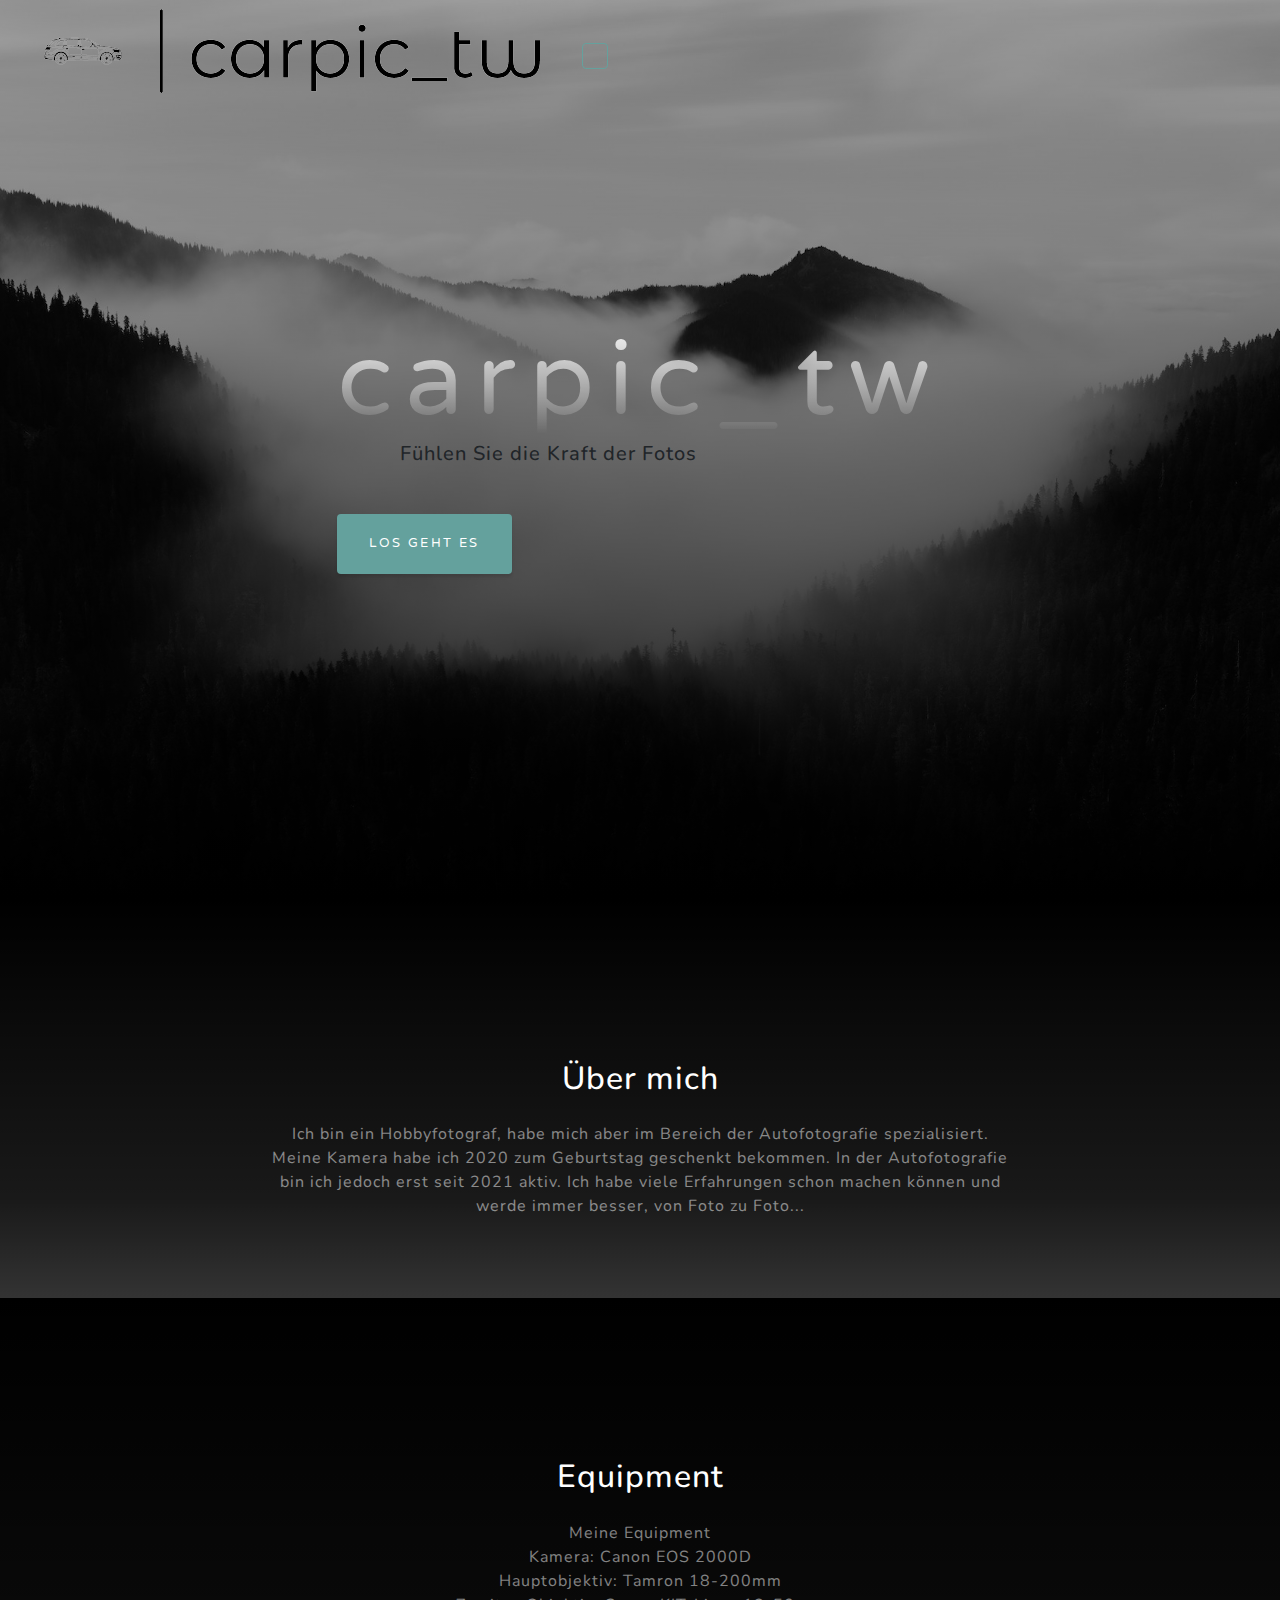
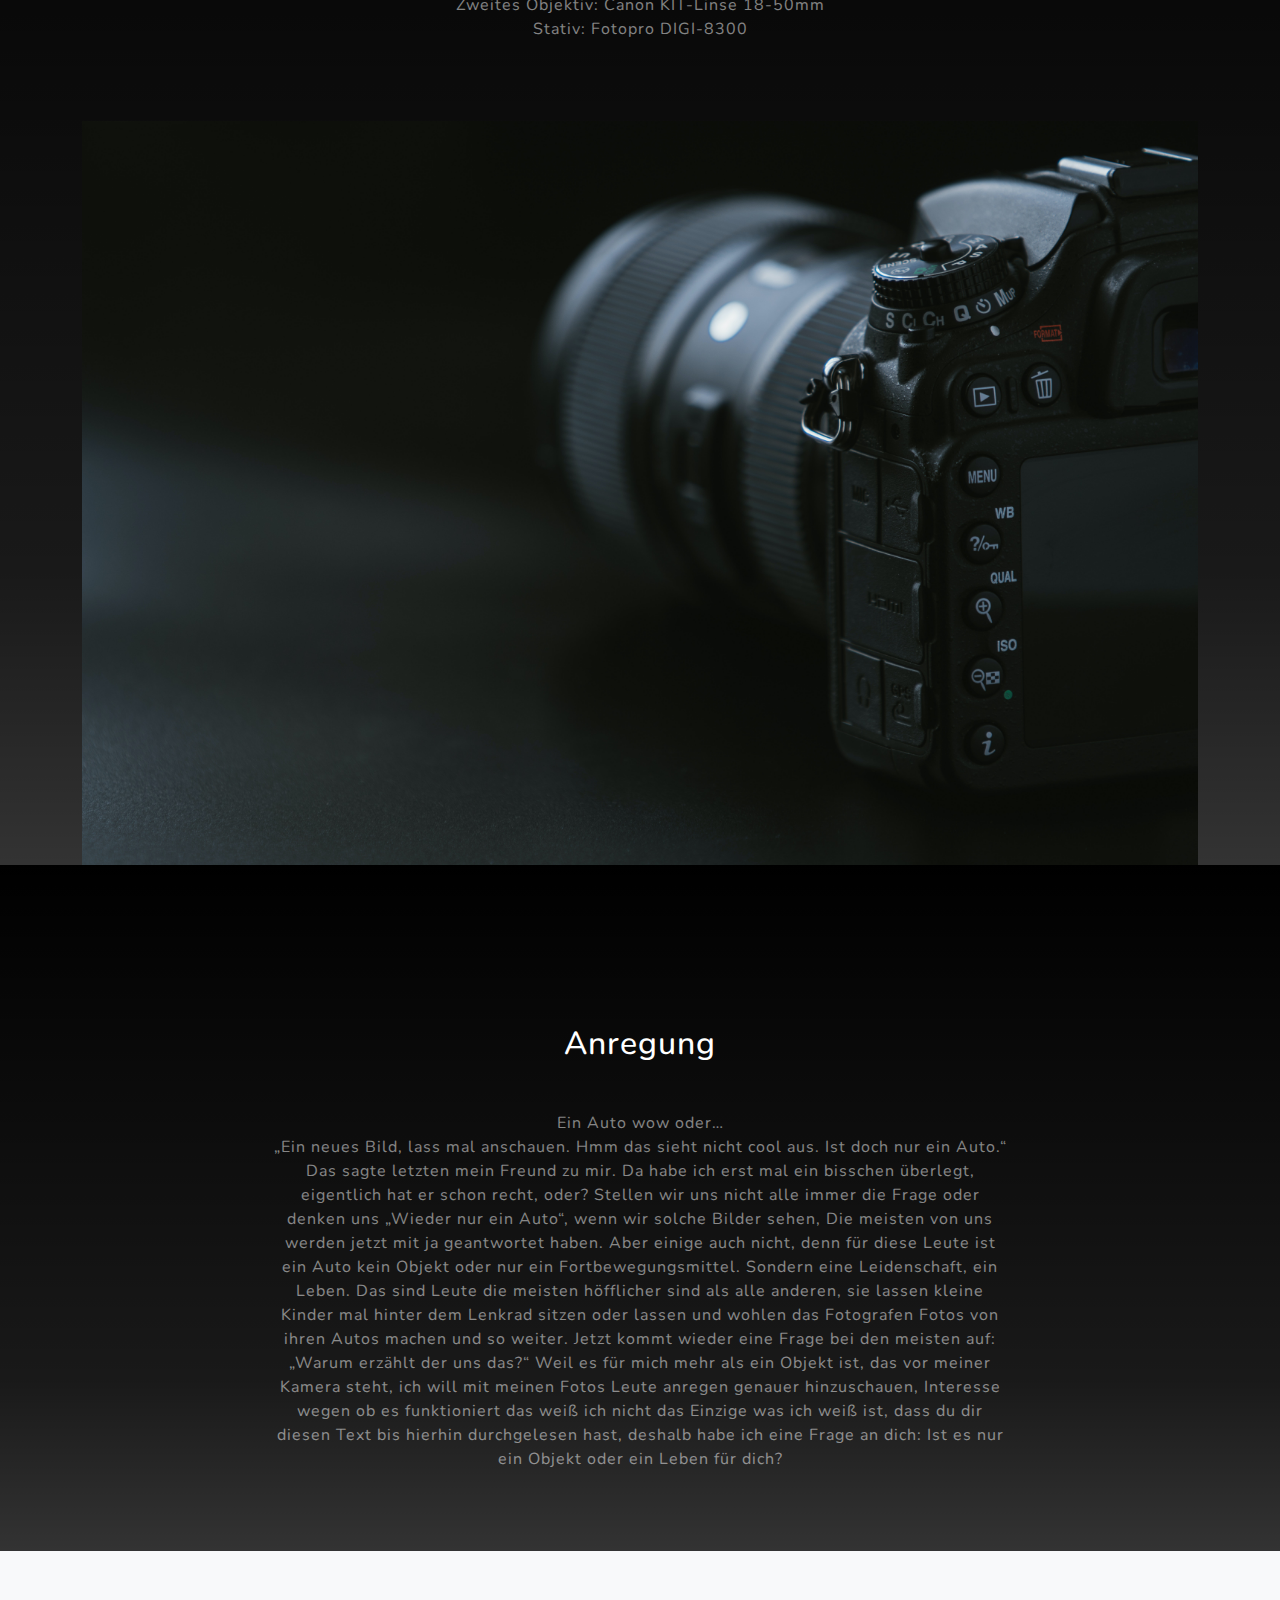
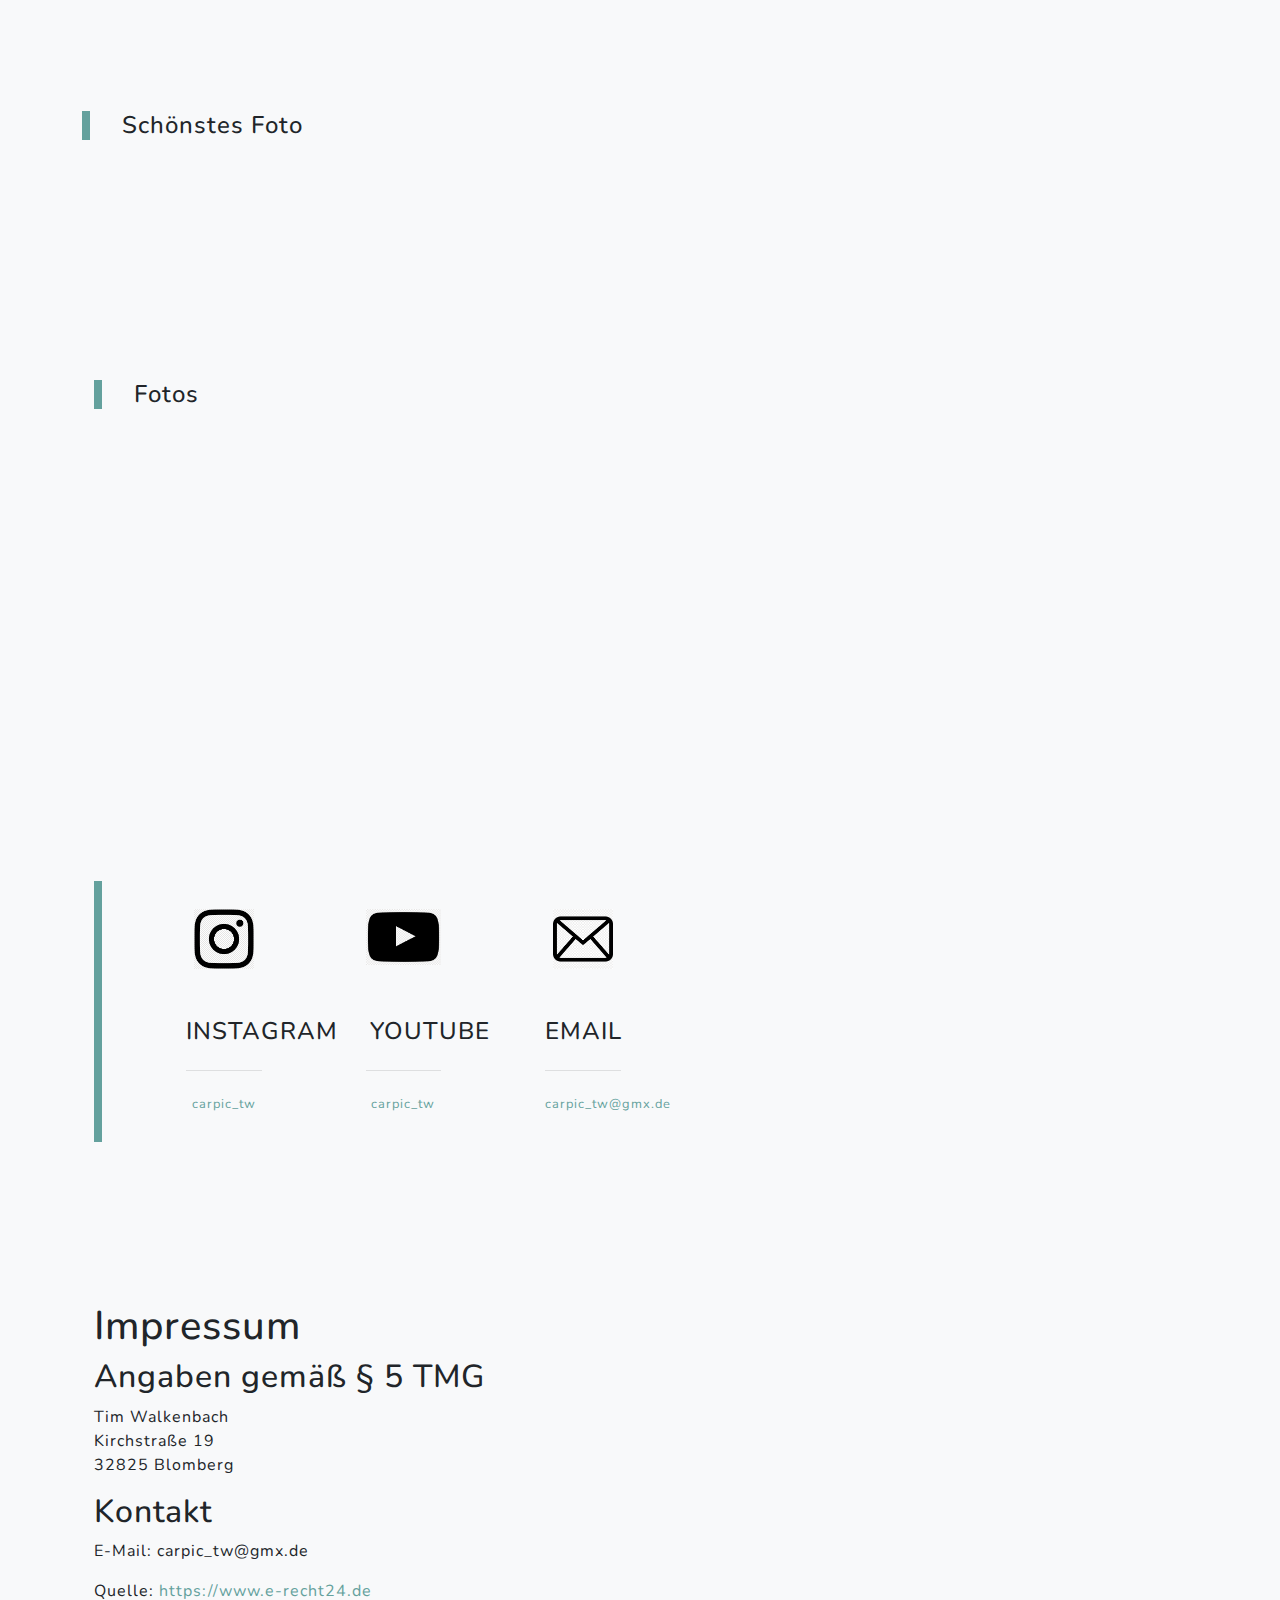
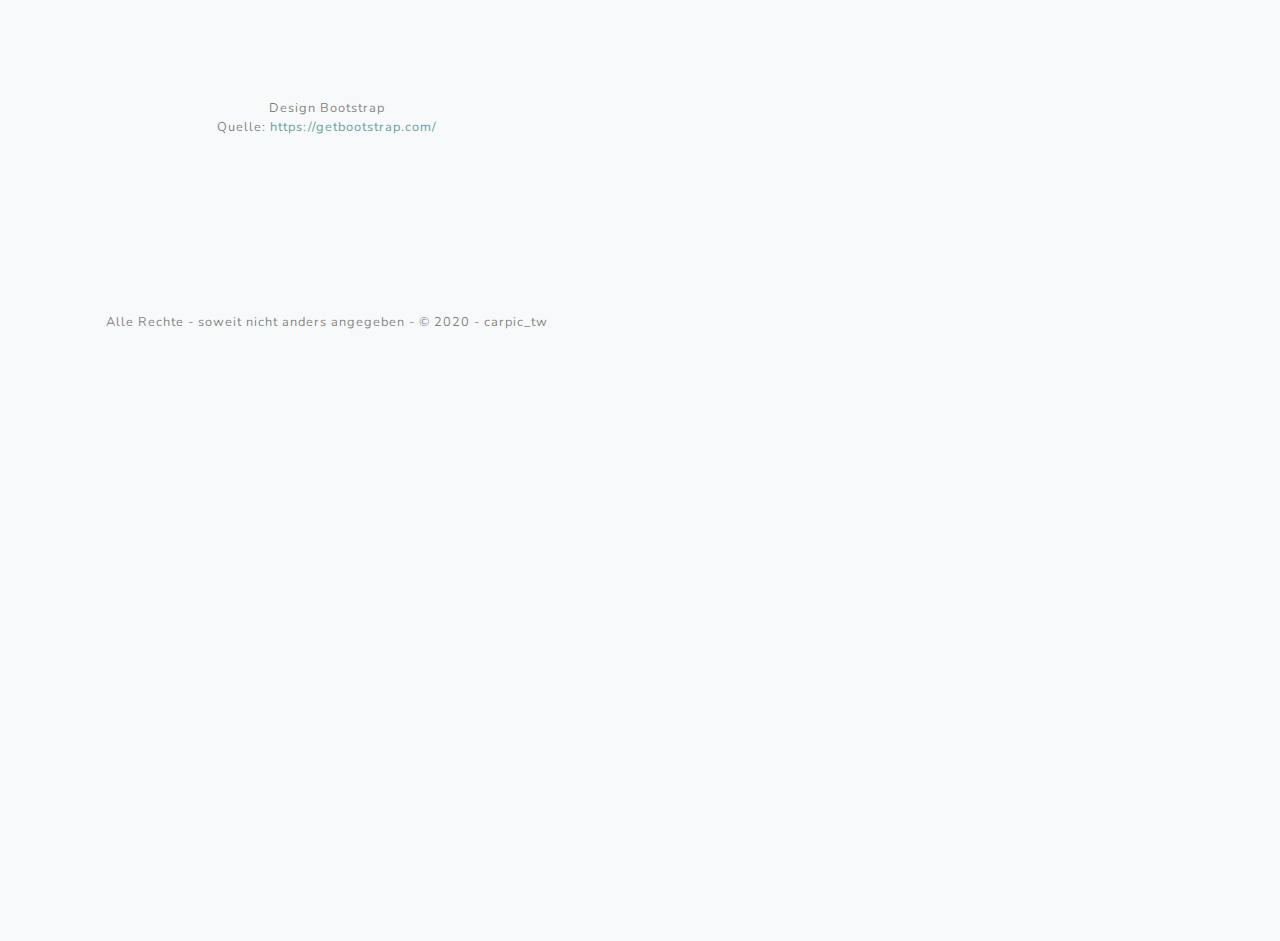
==== index.html @ 79a1ca15 "Update" ====
<!DOCTYPE html>
<html lang="de">
    <head>
        <meta charset="utf-8" />
        <meta name="viewport" content="width=device-width, initial-scale=1">
        <meta name="description" content="" />
        <meta name="author" content="" />
        <meta name="mobile-web-app-capable" content="yes">
        <link rel="icon" sizes="192x192" href="/icon.png">
        <meta name="viewport" content="width=device-width, initial-scale=1.0">
        <title>carpic_tw</title>
       <meta name="google-site-verification" content="m0cuK0_I0bSVTz_LTF9MgBw2Im7ecbKIPnybiDhnDMs" />
        <!--<link rel="icon" type="image/x-icon" href="assets/img/favicon.ico" />-->
        <link rel="apple-touch-icon" sizes="57x57" href="/assets/img/favion/apple-icon-57x57.png">
        <link rel="apple-touch-icon" sizes="60x60" href="/assets/img/favion/apple-icon-60x60.png">
        <link rel="apple-touch-icon" sizes="72x72" href="/assets/img/favion/apple-icon-72x72.png">
        <link rel="apple-touch-icon" sizes="76x76" href="/assets/img/favion/apple-icon-76x76.png">
        <link rel="apple-touch-icon" sizes="114x114" href="/assets/img/favion/apple-icon-114x114.png">
        <link rel="apple-touch-icon" sizes="120x120" href="/assets/img/favion/apple-icon-120x120.png">
        <link rel="apple-touch-icon" sizes="144x144" href="/assets/img/favion/apple-icon-144x144.png">
        <link rel="apple-touch-icon" sizes="152x152" href="/assets/img/favion/apple-icon-152x152.png">
        <link rel="apple-touch-icon" sizes="180x180" href="/assets/img/favion/apple-icon-180x180.png">
        <link rel="icon" type="image/png" sizes="192x192"  href="/assets/img/favion/android-icon-192x192.png">
        <link rel="icon" type="image/png" sizes="32x32" href="/assets/img/favion/favicon-32x32.png">
        <link rel="icon" type="image/png" sizes="96x96" href="/assets/img/favion/favicon-96x96.png">
        <link rel="icon" type="image/png" sizes="16x16" href="/assets/img/favion/favicon-16x16.png">
        <link rel="manifest" href="manifest.json">
        <meta name="msapplication-TileColor" content="#ffffff">
        <meta name="msapplication-TileImage" content="/assets/img/favion/ms-icon-144x144.png">
        <meta name="theme-color" content="#ffffff">
        <!-- Font Awesome icons (free version)-->
        <script src="https://use.fontawesome.com/releases/v5.15.1/js/all.js" crossorigin="anonymous"></script>
        <!-- Google fonts-->
        <link href="https://fonts.googleapis.com/css?family=Varela+Round" rel="stylesheet" />
        <link href="https://fonts.googleapis.com/css?family=Nunito:200,200i,300,300i,400,400i,600,600i,700,700i,800,800i,900,900i" rel="stylesheet" />
        <!-- Core theme CSS (includes Bootstrap)-->
        <link href="css/styles.css" rel="stylesheet" />
        <link rel="stylesheet" type="text/css" href="style.css" media="screen" />
        <link rel="stylesheet" media="all and (orientation:portrait)" href="portrait.css"/>
        <link rel="stylesheet" media="all and (orientation:landscape)" href="landscape.css"/>
    </head>
    <body id="page-top">
        <!-- Navigation-->
        <nav class=" navbar-top tg-menu fixed-top" id="mainNav">
            <ul id="menu-closed">
                <a class="navbar-brand js-scroll-trigger" href="#page-top"><img class="img-fluid" src="assets/img/logo_small.png" alt="" /></a>
                 <a class="navbar-brand js-scroll-trigger" href="#page-top"><p class="text-white-25 mx-left mt-0 mb-0"></p></a>             
                <button class="navbar-toggler navbar-toggler-right" type="button" data-toggle="collapse" data-target="#navbarResponsive" aria-controls="navbarResponsive" aria-expanded="false" aria-label="Toggle navigation">
                    <i class="fas fa-bars"></i>
                </button>
                <div class="collapse navbar-collapse" id="navbarResponsive">
                    <ul class="navbar-nav tg-menu">
                        <li class="nav-item"><a class="nav-link js-scroll-trigger" href="#about">Über mich</a></li>
                        <li class="nav-item"><a class="nav-link js-scroll-trigger" href="#Equipment">Equipment</a></li>
                        <li class="nav-item"><a class="nav-link js-scroll-trigger" href="#Anregung">Anregung</a></li>
                        <li class="nav-item"><a class="nav-link js-scroll-trigger" href="#projects">schöntes Foto</a></li>
                        <!--<li class="nav-item"><a class="nav-link js-scroll-trigger" href="#Videos">Videos</a></li>-->
                        <li class="hassubmenu" class="nav-item"><a class="nav-link js-scroll-trigger" href="#Car_Photos" >Fotos</a></li>
                        <ul>
                        <!--<li class="nav-item"><a class="nav-link js-scroll-trigger" href="#Car_Photos">Auto Fotos</a></li>
                        <!--<li class="nav-item"><a class="nav-link js-scroll-trigger" href="#Motorcycle_Photos">Motorrad Fotos</a></li>
                       <!-- <li class="nav-item"><a class="nav-link js-scroll-trigger" href="#Landscape_Photos">Landschafts Fotos</a></li>
                        <li class="nav-item"><a class="nav-link js-scroll-trigger" href="#Product_Shoots">Produkt Fotos</a></li>
                        <li class="nav-item"><a class="nav-link js-scroll-trigger" href="#Other_Photos">Andere Fotos</a></li>-->
                        </ul>
                        
                        <li class="nav-item"><a class="nav-link js-scroll-trigger" href="#Impressum">Impressum</a></li>
                        <li class="nav-item"><a class="nav-link js-scroll-trigger" href="#Contact">Kontakt</a></li>
                    </ul>
                </div>
            </div>
        </nav>
        <!-- Masthead-->
        <header class="masthead">
            <div class="container d-flex h-100 align-items-center">
                <div class="mx-auto text-left">
                    <h1 class="mx-left my-1 text-undercase text-white-25">carpic_tw</h1>
                    <h2 class="text-white-25 mx-auto mt-2 mb-5">Fühlen Sie die Kraft der Fotos</h2>
                    <a class="btn btn-primary js-scroll-trigger" href="#about">Los geht es</a>
                </div>
            </div>
        </header>
        <!-- About-->
        <section class="about-section text-center" id="about">
            <div class="container">
                <div class="row">
                    <div class="col-lg-8 mx-auto">
                        <h2 class="text-white mb-4">Über mich</h2>
                        <p class="text-white-50">
                           Ich bin ein Hobbyfotograf, habe mich aber im Bereich der Autofotografie spezialisiert. Meine Kamera habe ich 2020 zum Geburtstag geschenkt bekommen. In der Autofotografie bin ich jedoch erst seit 2021 aktiv. Ich habe viele Erfahrungen schon machen können und werde immer besser, von Foto zu Foto...  <br/>
                        </p>
                    </div>
                </div>
                <!--<img class="img-fluid" src="assets/img/pexels-vitaly-vlasov-1655817.png" alt="" />-->
            </div>
        </section>
        <!-- Equipmentt-->
        <section class="about-section text-center" id="Equipment">
            <div class="container">
                <div class="row">
                    <div class="col-lg-8 mx-auto">
                        <h2 class="text-white mb-4">Equipment</h2>
                        <p class="text-white-50">
                            Meine Equipment<br/>
                            Kamera: Canon EOS 2000D<br/>
                            Hauptobjektiv: Tamron 18-200mm<br/>
                            Zweites Objektiv: Canon KIT-Linse 18-50mm<br/>
                            Stativ: Fotopro DIGI-8300

                            
                        </p>
                    </div>
                </div>
                <img class="img-fluid" src="assets/img/pexels-vitaly-vlasov-1655817.png" alt="" />
            </div>
        </section>
        <!-- Anregung-->
        <section class="about-section text-center" id="Anregung">
            <div class="container">
                <div class="row">
                    <div class="col-lg-8 mx-auto">
                        <h2 class="text-white mb-4">Anregung</h2>
                        <img class="img-fluid" src="assets/img/cars/IMG_0245-1.jpg" alt="" />
                        <p class="text-white-50">
                        Ein Auto wow oder…<br/>
                            
                        „Ein neues Bild, lass mal anschauen. Hmm das sieht nicht cool aus. Ist doch nur ein Auto.“ Das sagte letzten mein Freund zu mir. Da habe ich erst mal ein bisschen überlegt, eigentlich hat er schon recht, oder? 
                            
                        Stellen wir uns nicht alle immer die Frage oder denken uns „Wieder nur ein Auto“, wenn wir solche Bilder sehen, Die meisten von uns werden jetzt mit ja geantwortet haben. Aber einige auch nicht, denn für diese Leute ist ein Auto kein Objekt oder nur ein Fortbewegungsmittel. Sondern eine Leidenschaft, ein Leben. Das sind Leute die meisten höfflicher sind als alle anderen, sie lassen kleine Kinder mal hinter dem Lenkrad sitzen oder lassen und wohlen das Fotografen Fotos von ihren Autos machen und so weiter. 
                            
                        Jetzt kommt wieder eine Frage bei den meisten auf: „Warum erzählt der uns das?“ Weil es für mich mehr als ein Objekt ist, das vor meiner Kamera steht, ich will mit meinen Fotos Leute anregen genauer hinzuschauen, Interesse wegen ob es funktioniert das weiß ich nicht das Einzige was ich weiß ist, dass du dir diesen Text bis hierhin durchgelesen hast, deshalb habe ich eine Frage an dich: Ist es nur ein Objekt oder ein Leben für dich?<br/>
                        </p>
                    </div>
                </div>
                <!--<img class="img-fluid" src="assets/img/pexels-vitaly-vlasov-1655817.png" alt="" />-->
            </div>
        </section>
        <!-- Projects-->
        <section class="projects-section bg-light" id="projects">
            <div class="container">
                <!-- Featured Project Row-->
                <div class="featured-text text-center text-lg-left">
                            <h4>  Schönstes Foto </h4>
                        </div>
                    <div class="row align-items-center no-gutters mb-4 mb-lg-5">
                        <div class="col-xl-8 col-lg-7"><img class="img-fluid mb-3 mb-lg-0" src="assets/img/cars/IMG_0019.jpg" alt="" /></div>
                        <div class="col-xl-4 col-lg-5">
                    </div>
                </div>
                <!-- Project One Row-->
                <!--<div class="row align-items-center no-gutters mb-4 mb-lg-5">
                    <div class="featured-text text-center text-lg-left">
                            <h4>Motorrad Fotos</h4>
                        </div>
                        <div class="col-xl-8 col-lg-7"><img class="img-fluid mb-3 mb-lg-0" src="assets/img/Motorcycle/IMG_0683.jpg" alt="" /></div>
                            <div class="col-xl-4 col-lg-5">
                    </div>
                </div>
                <!-- Project Two Row-->
                  <!--<div class="row justify-content-center no-gutters mb-4 mb-lg-5">
                    <div class="col-lg-6"><img class="img-fluid" src="assets/img/landscape/20200805185739_IMG_0272.JPG" alt="" /></div>
                    <div class="col-lg-6">
                        <div class="bg-light text-center h-100 project">
                            <div class="d-flex h-100">
                                <div class="project-text w-100 my-auto text-center text-lg-left">
                                    <h4 class="text-black">Landschafts Fotos</h4>
                                    <hr class="d-none d-lg-block mb-0 ml-0" />
                                </div>
                            </div>
                        </div>
                    </div>
                </div>
                <!-- Project Three Row-->
                <!--<div class="row align-items-center no-gutters mb-4 mb-lg-5">
                    <div class="col-xl-8 col-lg-7"><img class="img-fluid mb-3 mb-lg-5" src="assets/img/product/1.jpeg" alt="" /></div>
                    <div class="col-xl-4 col-lg-5">
                        <div class="featured-text text-center text-lg-left">
                            <h4>Produkt Fotos</h4>
                        </div>
                    </div>
                </div>
                <!-- Project Four Row-->
                <!--<div class="row justify-content-center no-gutters mb-4 mb-lg-5">
                    <div class="col-lg-6"><img class="img-fluid" src="assets/img/other/20200926203658_IMG_0005.JPG" alt="" /></div>
                    <div class="col-lg-6">
                        <div class="bg-light text-center h-100 project">
                            <div class="d-flex h-100">
                                <div class="project-text w-100 my-auto text-center text-lg-left">
                                    <h4 class="text-black">Andere Fotos</h4>
                                </div>
                            </div>
                        </div>
                    </div>
                </div>
            </div>
        </section>
        
              
<!-- Videos -->
        <!--<section class="projects-section bg-light" id="Videos">
            <div class="container">
                <!-- Featured Project Row-->
                    <!--<div class="featured-text text-center text-lg-left">  
                        <h4>Videos</h4>
                    </div>
                <div class="row align-items-center no-gutters mb-4 mb-lg-5">
                    <p class="text-white-100">Zu dem Lade ich auch Videos auf:</p>    
                </div>
                
                <a href="https://www.youtube.com/channel/UCtJLza0c0HT9vZ3wXvIsyEQ"><img class="img-fluid mb-3 mb-lg-5" src="assets/img/Youtube_logo.png" alt="" width="78" height="55" /></a>
                <a href="https://www.instagram.com/photopower2020/reels/"><img class="img-fluid mb-3 mb-lg-5" src="assets/img/instagram_logo.png" alt="" width="60" height="45" /></a>   
                <!--<a href="https://www.tiktok.com/@photopower2020?lang=de-DE"><img class="img-fluid mb-3 mb-lg-5" src="assets/img/TikTok_logo.png" alt="" width="78" height="55" /></a>-->
            
                <!--<div class="row align-items-center no-gutters mb-4 mb-lg-5">
                    <video src="assets/img/cars/Videos/It's%20time%20to%20go%20beast%20mode%20%20Dodge%20Edits.mp4" width=320  height=240 controls poster="assets/img/cars/mq1.jpg">
                        Dies Video kann in Ihrem Browser nicht wiedergegeben werden.<br>
                        Eine Download-Version steht unter <a href="URL">Link-Addresse</a> zum Abruf bereit. 
                    </video>
                    <!--<video src="assets/img/cars/Videos/Mirror%20Masa%20I%20Think%20I'm%20Fallin'%20for%20Ya%20%20Muscle%20Car%20edits.mp4" width=320  height=240 controls poster="assets/img/cars/mq2.jpg">
                        Dies Video kann in Ihrem Browser nicht wiedergegeben werden.<br>
                        Eine Download-Version steht unter <a href="URL">Link-Addresse</a> zum Abruf bereit. 
                    </video>-->
                    <!--<video src="assets/img/cars/Videos/BOXINBOX%20Lionsize%20Black%20and%20White%20feat%20MJ%20Ultra%20Car%20edits.mp4" width=320  height=240 controls poster="assets/img/cars/IMG_0027.jpg">
                        Dies Video kann in Ihrem Browser nicht wiedergegeben werden.<br>
                        Eine Download-Version steht unter <a href="URL">Link-Addresse</a> zum Abruf bereit. 
                    </video>
                    <video src="assets/img/cars/Videos/Dodge%20edits.mp4" width=320  height=240 controls poster="assets/img/cars/IMG_20210307_143809_172.jpg">
                        Dies Video kann in Ihrem Browser nicht wiedergegeben werden.<br>
                        Eine Download-Version steht unter <a href="URL">Link-Addresse</a> zum Abruf bereit. 
                    </video>
                    <video src="assets/img/cars/Videos/lv_0_20210307204603.mp4" width=320  height=240 controls poster="assets/img/cars/IMG_20210307_143757_673.jpg">
                        Dies Video kann in Ihrem Browser nicht wiedergegeben werden.<br>
                        Eine Download-Version steht unter <a href="URL">Link-Addresse</a> zum Abruf bereit. 
                    </video>
                    <video src="assets/img/cars/Videos/20210315_152127000_iOS%201.mov" width=320  height=240 controls poster="assets/img/cars/IMG_0009.jpg">
                        Dies Video kann in Ihrem Browser nicht wiedergegeben werden.<br>
                        Eine Download-Version steht unter <a href="URL">Link-Addresse</a> zum Abruf bereit. 
                    </video>
                     <video src="assets/img/cars/Videos/20210408_104558000_iOS.mov" width=320  height=240 controls poster="assets/img/cars/IMG_0050.jpg">
                        Dies Video kann in Ihrem Browser nicht wiedergegeben werden.<br>
                        Eine Download-Version steht unter <a href="URL">Link-Addresse</a> zum Abruf bereit. 
                    </video>
                     <video src="assets/img/cars/Videos/20210410_192845000_iOS.mov" width=320  height=240 controls poster="assets/img/cars/220px-Netflix-new-icon.png">
                        Dies Video kann in Ihrem Browser nicht wiedergegeben werden.<br>
                        Eine Download-Version steht unter <a href="URL">Link-Addresse</a> zum Abruf bereit. 
                    </video>
                    </div>
                                        
                  
                </div>
<!--  Fahrzeug Fotos -->
        <section class="projects-section bg-light" id="Car_Photos">
            <div class="container">
                <!-- Featured Project Row-->
                    <div class="featured-text text-center text-lg-left">  
                        <h4>  Fotos </h4>
                    </div>
                <div class="row align-items-center no-gutters mb-4 mb-lg-5">
                    <div class="col-xl-8 col-lg-7"><img class="img-fluid mb-3 mb-lg-5" src="assets/img/cars/IMG_0298.jpg" alt="" /></div>
                    <div class="col-xl-8 col-lg-7"><img class="img-fluid mb-3 mb-lg-5" src="assets/img/cars/IMG_0299.jpg" alt="" /></div>
                    <div class="col-xl-8 col-lg-7"><img class="img-fluid mb-3 mb-lg-5" src="assets/img/cars/IMG_0301.jpg" alt="" /></div>
                    <div class="col-xl-8 col-lg-7"><img class="img-fluid mb-3 mb-lg-5" src="assets/img/cars/IMG_0172.jpg" alt="" /></div>
                    <div class="col-xl-8 col-lg-7"><img class="img-fluid mb-3 mb-lg-5" src="assets/img/cars/IMG_0075.jpg" alt="" /></div>
                    <div class="col-xl-8 col-lg-7"><img class="img-fluid mb-3 mb-lg-5" src="assets/img/cars/IMG_0084.jpg" alt="" /></div>
                    <div class="col-xl-8 col-lg-7"><img class="img-fluid mb-3 mb-lg-5" src="assets/img/cars/IMG_0034.jpg" alt="" /></div>
                    <div class="col-xl-8 col-lg-7"><img class="img-fluid mb-3 mb-lg-5" src="assets/img/cars/IMG_0267.jpg" alt="" /></div>
                    <!--<div class="col-xl-8 col-lg-7"><img class="img-fluid mb-3 mb-lg-5" src="assets/img/cars/IMG_0043.jpg" alt="" /></div>
                    <div class="col-xl-8 col-lg-7"><img class="img-fluid mb-3 mb-lg-5" src="assets/img/cars/photo_2021-04-02_11-09-43.jpg" alt="" /></div>
                    <div class="col-xl-8 col-lg-7"><img class="img-fluid mb-3 mb-lg-5" src="assets/img/cars/IMG_0069.jpg" alt="" /></div>
                    <div class="col-xl-8 col-lg-7"><img class="img-fluid mb-3 mb-lg-5" src="assets/img/cars/photo_2021-04-02_11-09-44.jpg" alt="" /></div>
                    <div class="col-xl-8 col-lg-7"><img class="img-fluid mb-3 mb-lg-5" src="assets/img/cars/IMG_0059.jpg" alt="" /></div>
                    <div class="col-xl-8 col-lg-7"><img class="img-fluid mb-3 mb-lg-5" src="assets/img/cars/photo_2021-04-02_11-09-48.jpg" alt="" /></div>
                    <div class="col-xl-8 col-lg-7"><img class="img-fluid mb-3 mb-lg-5" src="assets/img/cars/IMG_0073.jpg" alt="" /></div>
                    <div class="col-xl-8 col-lg-7"><img class="img-fluid mb-3 mb-lg-5" src="assets/img/cars/photo_2021-04-02_11-09-50.jpg" alt="" /></div>
                    <div class="col-xl-8 col-lg-7"><img class="img-fluid mb-3 mb-lg-5" src="assets/img/cars/IMG_0076.jpg" alt="" /></div>
                    <div class="col-xl-8 col-lg-7"><img class="img-fluid mb-3 mb-lg-5" src="assets/img/cars/photo_2021-04-02_11-10-05.jpg" alt="" /></div>
                    <div class="col-xl-8 col-lg-7"><img class="img-fluid mb-3 mb-lg-5" src="assets/img/cars/IMG_0042.jpg" alt="" /></div>
                  
                    </div>
                </div>
        
<!-- Motorrad Fotos-->
        <!--<section class="projects-section bg-light" id="Motorcycle_Photos">
            <div class="container">
                <!-- Featured Project Row -->
                    <!--<div class="featured-text text-center text-lg-left">  
                        <h4>Motorrad Fotos</h4>
                    </div>
                <div class="row align-items-center no-gutters mb-4 mb-lg-5">
                    <div class="col-xl-8 col-lg-7"><img class="img-fluid mb-3 mb-lg-5" src="assets/img/Motorcycle/IMG_0683.jpg" alt="" /></div>
                    <div class="col-xl-8 col-lg-7"><img class="img-fluid mb-3 mb-lg-5" src="assets/img/Motorcycle/IMG_0662.jpg" alt="" /></div>
                    <div class="col-xl-8 col-lg-7"><img class="img-fluid mb-3 mb-lg-5" src="assets/img/Motorcycle/IMG_0664.jpg" alt="" /></div>
                    <div class="col-xl-8 col-lg-7"><img class="img-fluid mb-3 mb-lg-5" src="assets/img/Motorcycle/IMG_0667.jpg" alt="" /></div>
                    <div class="col-xl-8 col-lg-7"><img class="img-fluid mb-3 mb-lg-5" src="assets/img/Motorcycle/IMG_0669.jpg" alt="" /></div>
                    <div class="col-xl-8 col-lg-7"><img class="img-fluid mb-3 mb-lg-5" src="assets/img/Motorcycle/IMG_0675.jpg" alt="" /></div>
                    <div class="col-xl-8 col-lg-7"><img class="img-fluid mb-3 mb-lg-5" src="assets/img/Motorcycle/IMG_0678.jpg" alt="" /></div>
                    
                        
                    </div>
                </div>-->
            
            
 <!-- Landschafts Fotos-->
        <!--<section class="projects-section bg-light" id="Landscape_Photos">
            <div class="container">
                <!-- Featured Project Row-->
                    <!--<div class="featured-text text-center text-lg-left">  
                        <h4>Landschafts Fotos</h4>
                    </div>
                <div class="row align-items-center no-gutters mb-4 mb-lg-5">
                    <div class="col-xl-8 col-lg-7"><img class="img-fluid mb-3 mb-lg-5" src="assets/img/landscape/20200805185739_IMG_0272.JPG" alt="" /></div>
                    <div class="col-xl-8 col-lg-7"><img class="img-fluid mb-3 mb-lg-5" src="assets/img/landscape/20201010142608_IMG_0312.JPG" alt="" /></div>
                    <div class="col-xl-8 col-lg-7"><img class="img-fluid mb-3 mb-lg-5" src="assets/img/landscape/20201010142822_IMG_0323_1.JPG" alt="" /></div>
                    <div class="col-xl-8 col-lg-7"><img class="img-fluid mb-3 mb-lg-5" src="assets/img/landscape/20201010143408_IMG_0327_2.JPG" alt="" /></div>
                    <div class="col-xl-8 col-lg-7"><img class="img-fluid mb-3 mb-lg-5" src="assets/img/landscape/20201011103422_IMG_0360_1.JPG" alt="" /></div>
                    <div class="col-xl-8 col-lg-7"><img class="img-fluid mb-3 mb-lg-5" src="assets/img/landscape/20201011105058_IMG_0390.JPG" alt="" /></div>
                    <div class="col-xl-8 col-lg-7"><img class="img-fluid mb-3 mb-lg-5" src="assets/img/landscape/20201011111134_IMG_0411.JPG" alt="" /></div>
                        
                    </div>
                </div>-->
            
            

            
            
<!-- Produkt Fotos -->
        <!--<section class="projects-section bg-light" id="Product_Shoots">
            <div class="container">
                <!-- Featured Project Row-->
                    <!--<div class="featured-text text-center text-lg-left">  
                        <h4>Produkt Fotos</h4>
                    </div>
                <div class="row align-items-center no-gutters mb-4 mb-lg-5">
                    <div class="col-xl-8 col-lg-7"><img class="img-fluid mb-3 mb-lg-5" src="assets/img/product/3.jpeg" alt="" /></div>
                    <div class="col-xl-8 col-lg-7"><img class="img-fluid mb-3mb-lg-5" src="assets/img/product/4.jpeg" alt="" /></div>
                    <div class="col-xl-8 col-lg-7"><img class="img-fluid mb-3 mb-lg-5" src="assets/img/product/5.jpeg" alt="" /></div>
                    <div class="col-xl-8 col-lg-7"><img class="img-fluid mb-3 mb-lg-5" src="assets/img/product/6.jpeg" alt="" /></div>
                    <div class="col-xl-8 col-lg-7"><img class="img-fluid mb-3 mb-lg-5" src="assets/img/product/8.jpeg" alt="" /></div>
                    <div class="col-xl-8 col-lg-7"><img class="img-fluid mb-3 mb-lg-5" src="assets/img/product/9.jpeg" alt="" /></div>
                    <div class="col-xl-8 col-lg-7"><img class="img-fluid mb-3 mb-lg-5" src="assets/img/product/WhatsApp%20Image%202021-01-14%20at%2016.27.00.jpeg" alt="" /></div>
                    <div class="col-xl-8 col-lg-7"><img class="img-fluid mb-3 mb-lg-5" src="assets/img/product/1.jpeg" alt="" /></div>
                    <div class="col-xl-8 col-lg-7"><img class="img-fluid mb-3 mb-lg-5" src="assets/img/product/2.jpeg" alt="" /></div>
                    <div class="col-xl-4 col-lg-5"> 
                    </div>
                </div>-->
               

            
            
            

            
            
<!--  Andere Fotos -->
        <!--<section class="projects-section bg-light" id="Other_Photos">
            <div class="container">
                <!-- Featured Project Row-->
                    <!--<div class="featured-text text-center text-lg-left">  
                        <h4> Andere Fotos</h4>
                    </div>
                <div class="row align-items-center no-gutters mb-4 mb-lg-5">
                    <div class="col-xl-8 col-lg-7"><img class="img-fluid mb-3 mb-lg-5" src="assets/img/other/20200926203658_IMG_0005.JPG" alt="" /></div> 
                    </div>
                </div>-->     
        
 

<!-- Signup-->
       <!--<section class="signup-section" id="signup">
            <div class="container">
                <div class="row">
                    <div class="col-md-10 col-lg-8 mx-auto text-center">
                        <i class="far fa-paper-plane fa-2x mb-2 text-white"></i>
                        <h2 class="text-white mb-5">Subscribe to receive updates!</h2>
                        <form class="form-inline d-flex">
                            <input class="form-control flex-fill mr-0 mr-sm-2 mb-3 mb-sm-0" id="inputEmail" type="email" placeholder="Enter email address..." />
                            <button class="btn btn-primary mx-auto" type="submit">Subscribe</button>
                        </form>
                    </div>
                </div>
            </div>
        </section>
        <!-- Contact-->
        <section class="contact-section bg-light" id="Contact">
            <div class="featured-text text-lg-left"> 
            <div class="container">
                <div class="row">
                    <div class="col-md-3 mb-2 mb-md-0">
                        <div class="card-body py-2 h-50">
                            <div class="card-body text-center">
                                <img class="img-fluid mb-3 mb-lg-5" src="assets/img/instagram_logo.png" alt="" width="60" height="45" />
                                <h4 class="text-uppercase m-0">Instagram</h4>
                                <hr class="my-4" />
                                <div class="small text-black-50"> <a href="https://www.instagram.com/carpic_tw/">carpic_tw</a></div>
                            </div>
                        </div>
                    </div>
                     <div class="col-md-3 mb-2 mb-md-0">
                        <div class="card-body py-2 h-25">
                            <div class="card-body text-center">
                                <img class="img-fluid mb-3 mb-lg-5" src="assets/img/Youtube_logo.png" alt="" width="78" height="55" />
                                <h4 class="text-uppercase m-1">YouTube</h4>
                                <hr class="my-4" />
                                <div class="small text-black-50"> <a href="https://www.youtube.com/">carpic_tw</a></div>
                            </div>
                        </div>
                    </div>
                    <!--<div class="col-md-3 mb-2 mb-md-0">
                        <div class="card-body py-2 h-25">
                            <div class="card-body text-center">
                                <img class="img-fluid mb-3 mb-lg-5" src="assets/img/TikTok_logo.png" alt="" width="60" height="45" />
                                <h4 class="text-uppercase m-0">TikTok</h4>
                                <hr class="my-4" />
                                <div class="small text-black-50"> <a href="https://www.tiktok.com/@photopower2020?lang=de-DE">photopower2020</a></div>
                            </div>
                        </div>
                    </div>
               <div class="col-md-3 mb-2 mb-md-0">
                        <div class="card-handy py-2 h-50">
                            <div class="card-body text-center">
                                <img class="img-fluid mb-3 mb-lg-5" src="assets/img/Pexels_logo.png" alt="" width="60" height="45" />
                                <h4 class="text-uppercase m-0">Pexels</h4>
                                <hr class="my-4" />
                                <div class="small text-black-50"><a href="https://www.pexels.com/de-de/@photopower2020-16615916">photopower2020</a></div>
                            </div>
                        </div>
                    </div>
                </div>-->
                <div class="col-md-3 mb-2 mb-md-0">
                        <div class="card-body py-2 h-50">
                            <div class="card-body text-center">
                                 <img class="img-fluid mb-3 mb-lg-5" src="assets/img/Email_logo.png" alt="" width="60" height="45" />
                                <h4 class="text-uppercase m-0">Email</h4>
                                <hr class="my-4">
                                <div class="small text-black-50"><a href="#!">carpic_tw@gmx.de</a></div>
                            </div>
                        </div>
                    </div>
                <!--<div class="social d-flex justify-content-center">
                    <a class="mx-2" href="#!"><i class="fab fa-instgram"></i></a>
                    <a class="mx-2" href="#!"><i class="fab fa-facebook-f"></i></a>
                    <a class="mx-2" href="#!"><i class="fab fa-github"></i></a>
                </div>-->
            </div>
        </section>
<!--Impressum--> 
    <section class="projects-section bg-light" id="Impressum">
            <h1>Impressum</h1>

            <h2>Angaben gem&auml;&szlig; &sect; 5 TMG</h2>
            <p>Tim Walkenbach<br />
                Kirchstra&szlig;e 19<br />
                32825 Blomberg</p>

            <h2>Kontakt</h2>
            <p>E-Mail: carpic_tw@gmx.de</p>

            <p>Quelle: <a href="https://www.e-recht24.de">https://www.e-recht24.de</a></p>
        
<!--Design--> 
        
         <footer class="footer bg-light small text-center text-black-50"><div class="container">Design Bootstrap<p>Quelle: <a href="https://getbootstrap.com/">https://getbootstrap.com/</a></p></div></footer>           
        <!-- Footer-->
        <footer class="footer bg-light small text-center text-black-50"><div class="container">Alle Rechte - soweit nicht anders angegeben - © 2020 - carpic_tw</div></footer>
        <!-- Bootstrap core JS-->
        <script src="https://cdnjs.cloudflare.com/ajax/libs/jquery/3.5.1/jquery.min.js"></script>
        <script src="https://cdn.jsdelivr.net/npm/bootstrap@4.5.3/dist/js/bootstrap.bundle.min.js"></script>
        <!-- Third party plugin JS-->
        <script src="https://cdnjs.cloudflare.com/ajax/libs/jquery-easing/1.4.1/jquery.easing.min.js"></script>
        <!-- Core theme JS-->
        <script src="js/scripts.js"></script>
    </body>
</html>
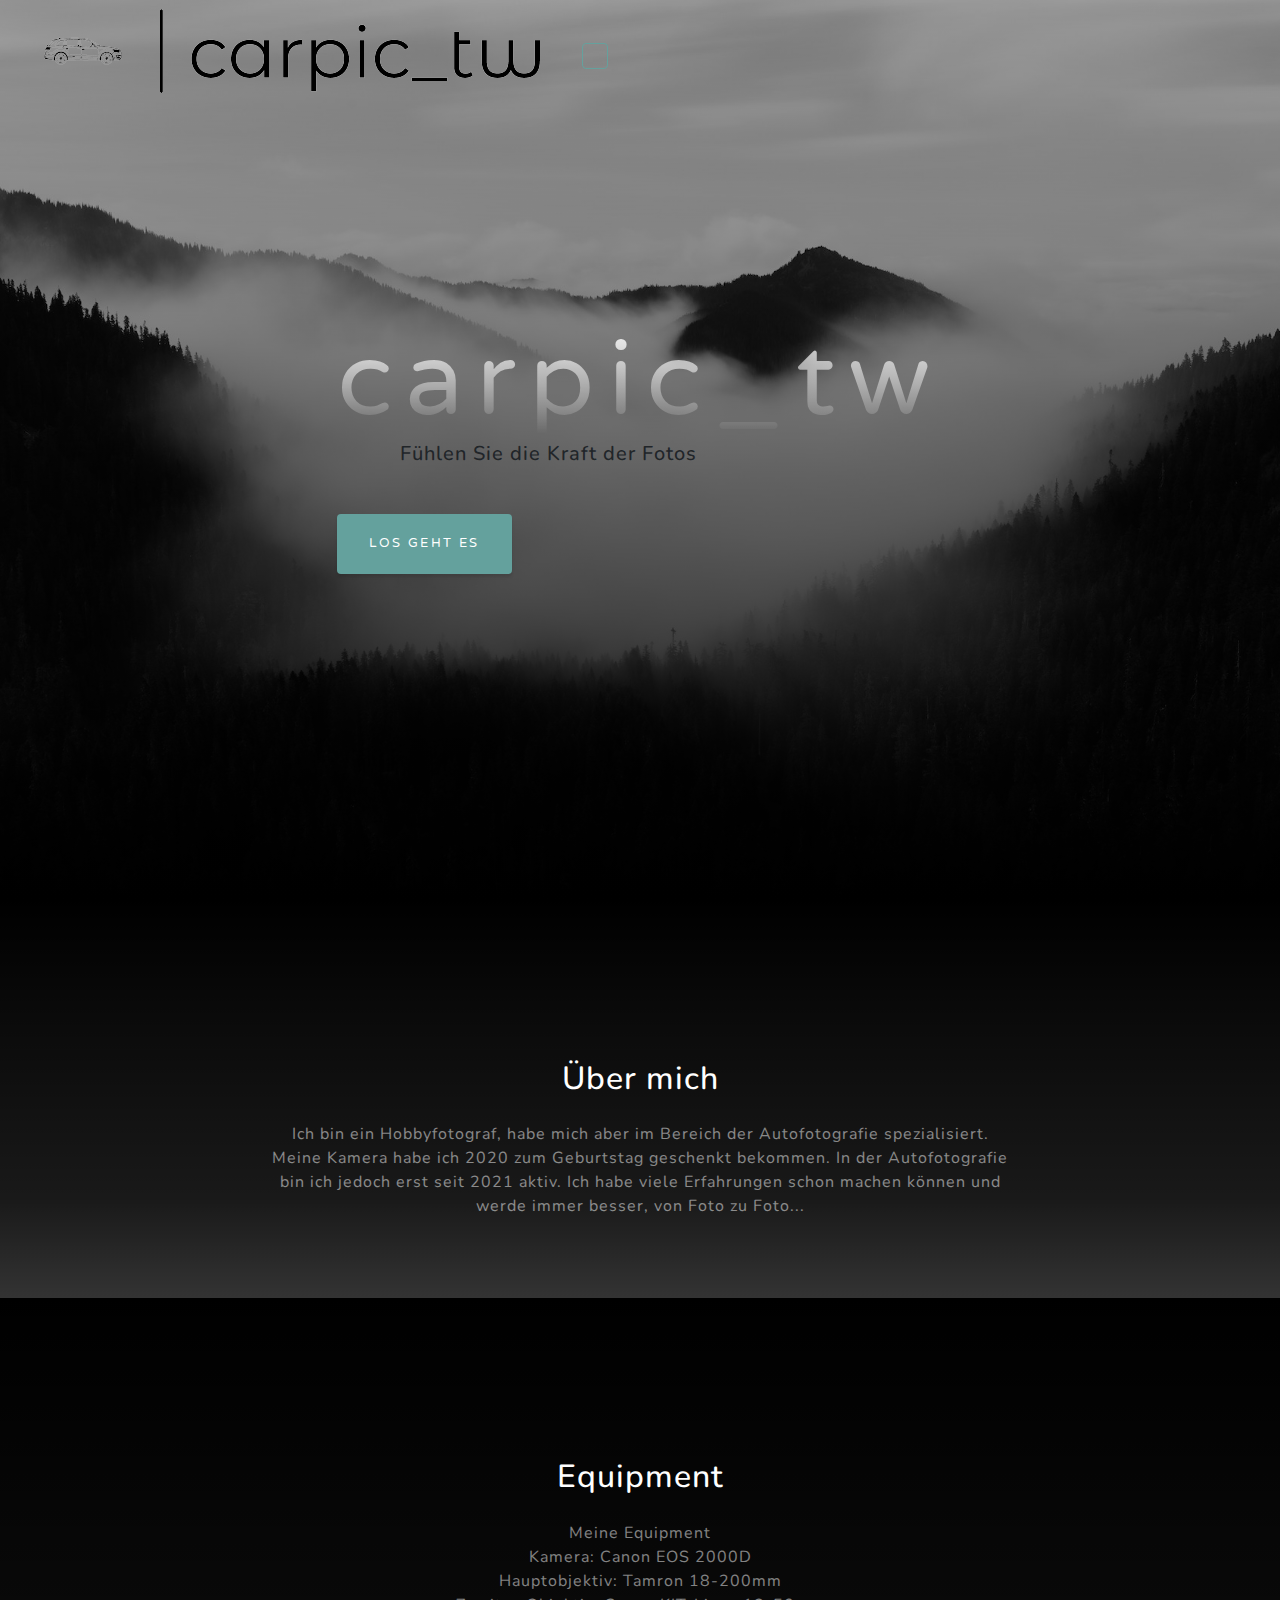
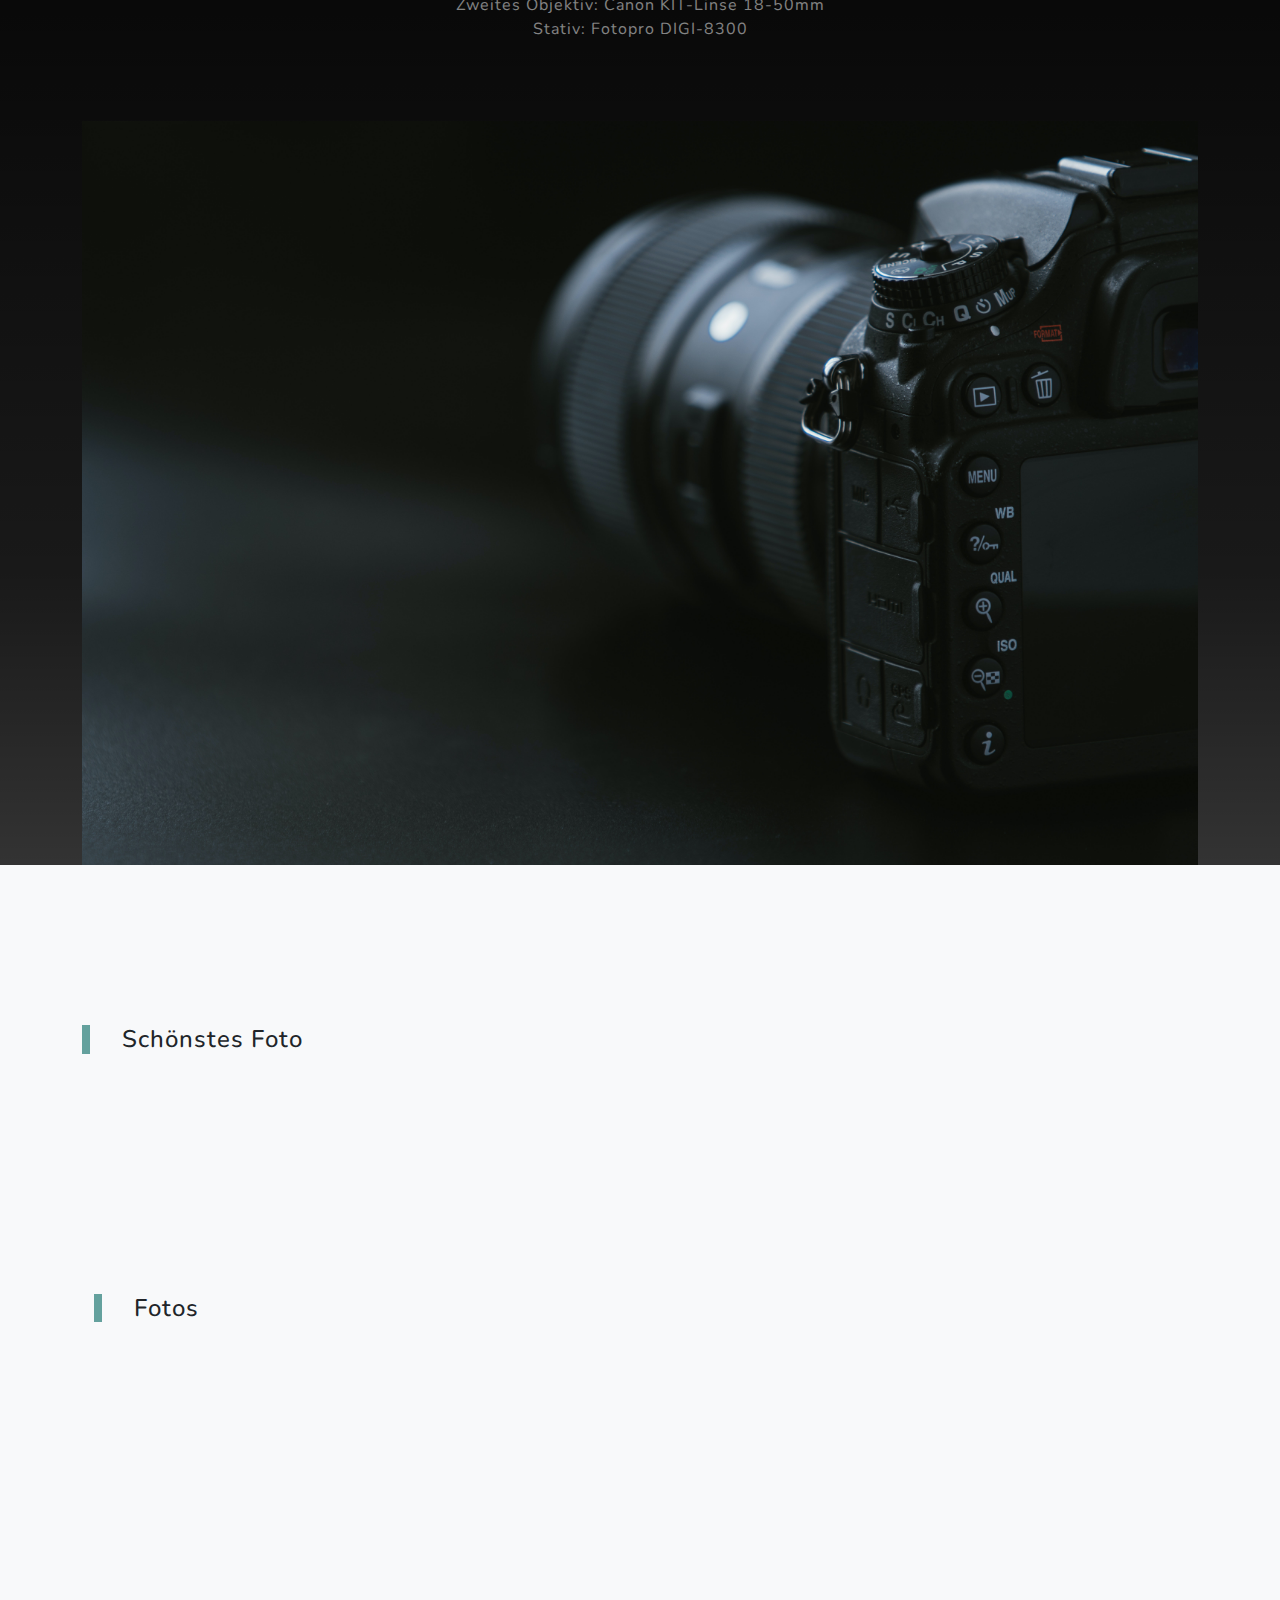
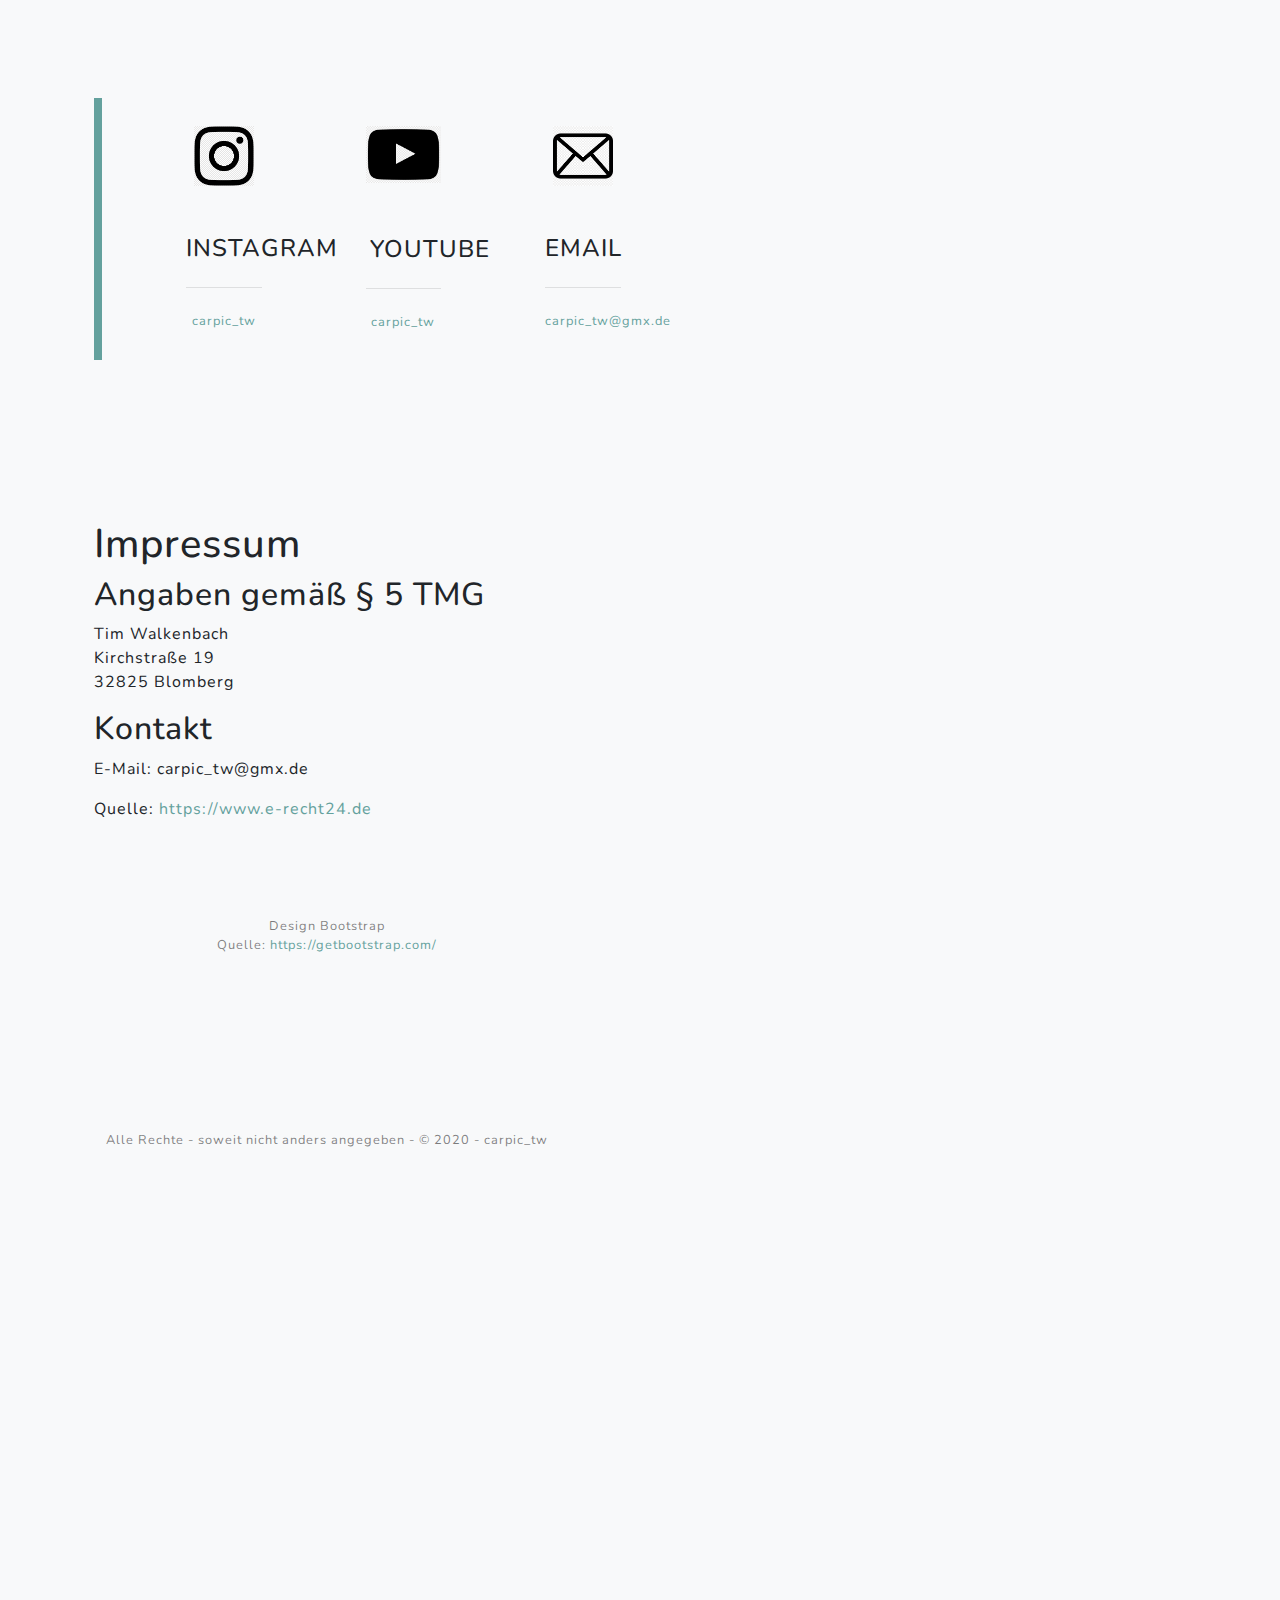
==== commit f0be6691: "Update" ====
--- a/index.html
+++ b/index.html
@@ -52,8 +52,8 @@
                     <ul class="navbar-nav tg-menu">
                         <li class="nav-item"><a class="nav-link js-scroll-trigger" href="#about">Über mich</a></li>
                         <li class="nav-item"><a class="nav-link js-scroll-trigger" href="#Equipment">Equipment</a></li>
-                        <li class="nav-item"><a class="nav-link js-scroll-trigger" href="#Anregung">Anregung</a></li>
-                        <li class="nav-item"><a class="nav-link js-scroll-trigger" href="#projects">schöntes Foto</a></li>
+                        <!--<li class="nav-item"><a class="nav-link js-scroll-trigger" href="#Anregung">Anregung</a></li>-->
+                        <li class="nav-item"><a class="nav-link js-scroll-trigger" href="#projects">Schöntes Foto</a></li>
                         <!--<li class="nav-item"><a class="nav-link js-scroll-trigger" href="#Videos">Videos</a></li>-->
                         <li class="hassubmenu" class="nav-item"><a class="nav-link js-scroll-trigger" href="#Car_Photos" >Fotos</a></li>
                         <ul>
@@ -115,7 +115,7 @@
             </div>
         </section>
         <!-- Anregung-->
-        <section class="about-section text-center" id="Anregung">
+        <!--<section class="about-section text-center" id="Anregung">
             <div class="container">
                 <div class="row">
                     <div class="col-lg-8 mx-auto">
@@ -132,9 +132,9 @@
                         </p>
                     </div>
                 </div>
-                <!--<img class="img-fluid" src="assets/img/pexels-vitaly-vlasov-1655817.png" alt="" />-->
-            </div>
-        </section>
+                <!--<img class="img-fluid" src="assets/img/pexels-vitaly-vlasov-1655817.png" alt="" />
+            </div>
+        </section>-->
         <!-- Projects-->
         <section class="projects-section bg-light" id="projects">
             <div class="container">
@@ -143,7 +143,7 @@
                             <h4>  Schönstes Foto </h4>
                         </div>
                     <div class="row align-items-center no-gutters mb-4 mb-lg-5">
-                        <div class="col-xl-8 col-lg-7"><img class="img-fluid mb-3 mb-lg-0" src="assets/img/cars/IMG_0019.jpg" alt="" /></div>
+                        <div class="col-xl-8 col-lg-7"><img class="img-fluid mb-3 mb-lg-0" src="assets/img/cars/IMG_0582.jpg" alt="" /></div>
                         <div class="col-xl-4 col-lg-5">
                     </div>
                 </div>
@@ -256,14 +256,13 @@
                         <h4>  Fotos </h4>
                     </div>
                 <div class="row align-items-center no-gutters mb-4 mb-lg-5">
-                    <div class="col-xl-8 col-lg-7"><img class="img-fluid mb-3 mb-lg-5" src="assets/img/cars/IMG_0298.jpg" alt="" /></div>
-                    <div class="col-xl-8 col-lg-7"><img class="img-fluid mb-3 mb-lg-5" src="assets/img/cars/IMG_0299.jpg" alt="" /></div>
-                    <div class="col-xl-8 col-lg-7"><img class="img-fluid mb-3 mb-lg-5" src="assets/img/cars/IMG_0301.jpg" alt="" /></div>
-                    <div class="col-xl-8 col-lg-7"><img class="img-fluid mb-3 mb-lg-5" src="assets/img/cars/IMG_0172.jpg" alt="" /></div>
-                    <div class="col-xl-8 col-lg-7"><img class="img-fluid mb-3 mb-lg-5" src="assets/img/cars/IMG_0075.jpg" alt="" /></div>
-                    <div class="col-xl-8 col-lg-7"><img class="img-fluid mb-3 mb-lg-5" src="assets/img/cars/IMG_0084.jpg" alt="" /></div>
-                    <div class="col-xl-8 col-lg-7"><img class="img-fluid mb-3 mb-lg-5" src="assets/img/cars/IMG_0034.jpg" alt="" /></div>
-                    <div class="col-xl-8 col-lg-7"><img class="img-fluid mb-3 mb-lg-5" src="assets/img/cars/IMG_0267.jpg" alt="" /></div>
+                    <div class="col-xl-8 col-lg-7"><img class="img-fluid mb-3 mb-lg-5" src="assets/img/cars/IMG_0582.jpg" alt="" /></div>
+                    <div class="col-xl-8 col-lg-7"><img class="img-fluid mb-3 mb-lg-5" src="assets/img/cars/IMG_0530.jpg" alt="" /></div>
+                    <div class="col-xl-8 col-lg-7"><img class="img-fluid mb-3 mb-lg-5" src="assets/img/cars/IMG_0539.jpg" alt="" /></div>
+                    <div class="col-xl-8 col-lg-7"><img class="img-fluid mb-3 mb-lg-5" src="assets/img/cars/IMG_0546.jpg" alt="" /></div>
+                    <div class="col-xl-8 col-lg-7"><img class="img-fluid mb-3 mb-lg-5" src="assets/img/cars/IMG_0565.jpg" alt="" /></div>
+                    <div class="col-xl-8 col-lg-7"><img class="img-fluid mb-3 mb-lg-5" src="assets/img/cars/IMG_0593.jpg" alt="" /></div>
+                    <!--<div class="col-xl-8 col-lg-7"><img class="img-fluid mb-3 mb-lg-5" src="assets/img/cars/IMG_0267.jpg" alt="" /></div>
                     <!--<div class="col-xl-8 col-lg-7"><img class="img-fluid mb-3 mb-lg-5" src="assets/img/cars/IMG_0043.jpg" alt="" /></div>
                     <div class="col-xl-8 col-lg-7"><img class="img-fluid mb-3 mb-lg-5" src="assets/img/cars/photo_2021-04-02_11-09-43.jpg" alt="" /></div>
                     <div class="col-xl-8 col-lg-7"><img class="img-fluid mb-3 mb-lg-5" src="assets/img/cars/IMG_0069.jpg" alt="" /></div>
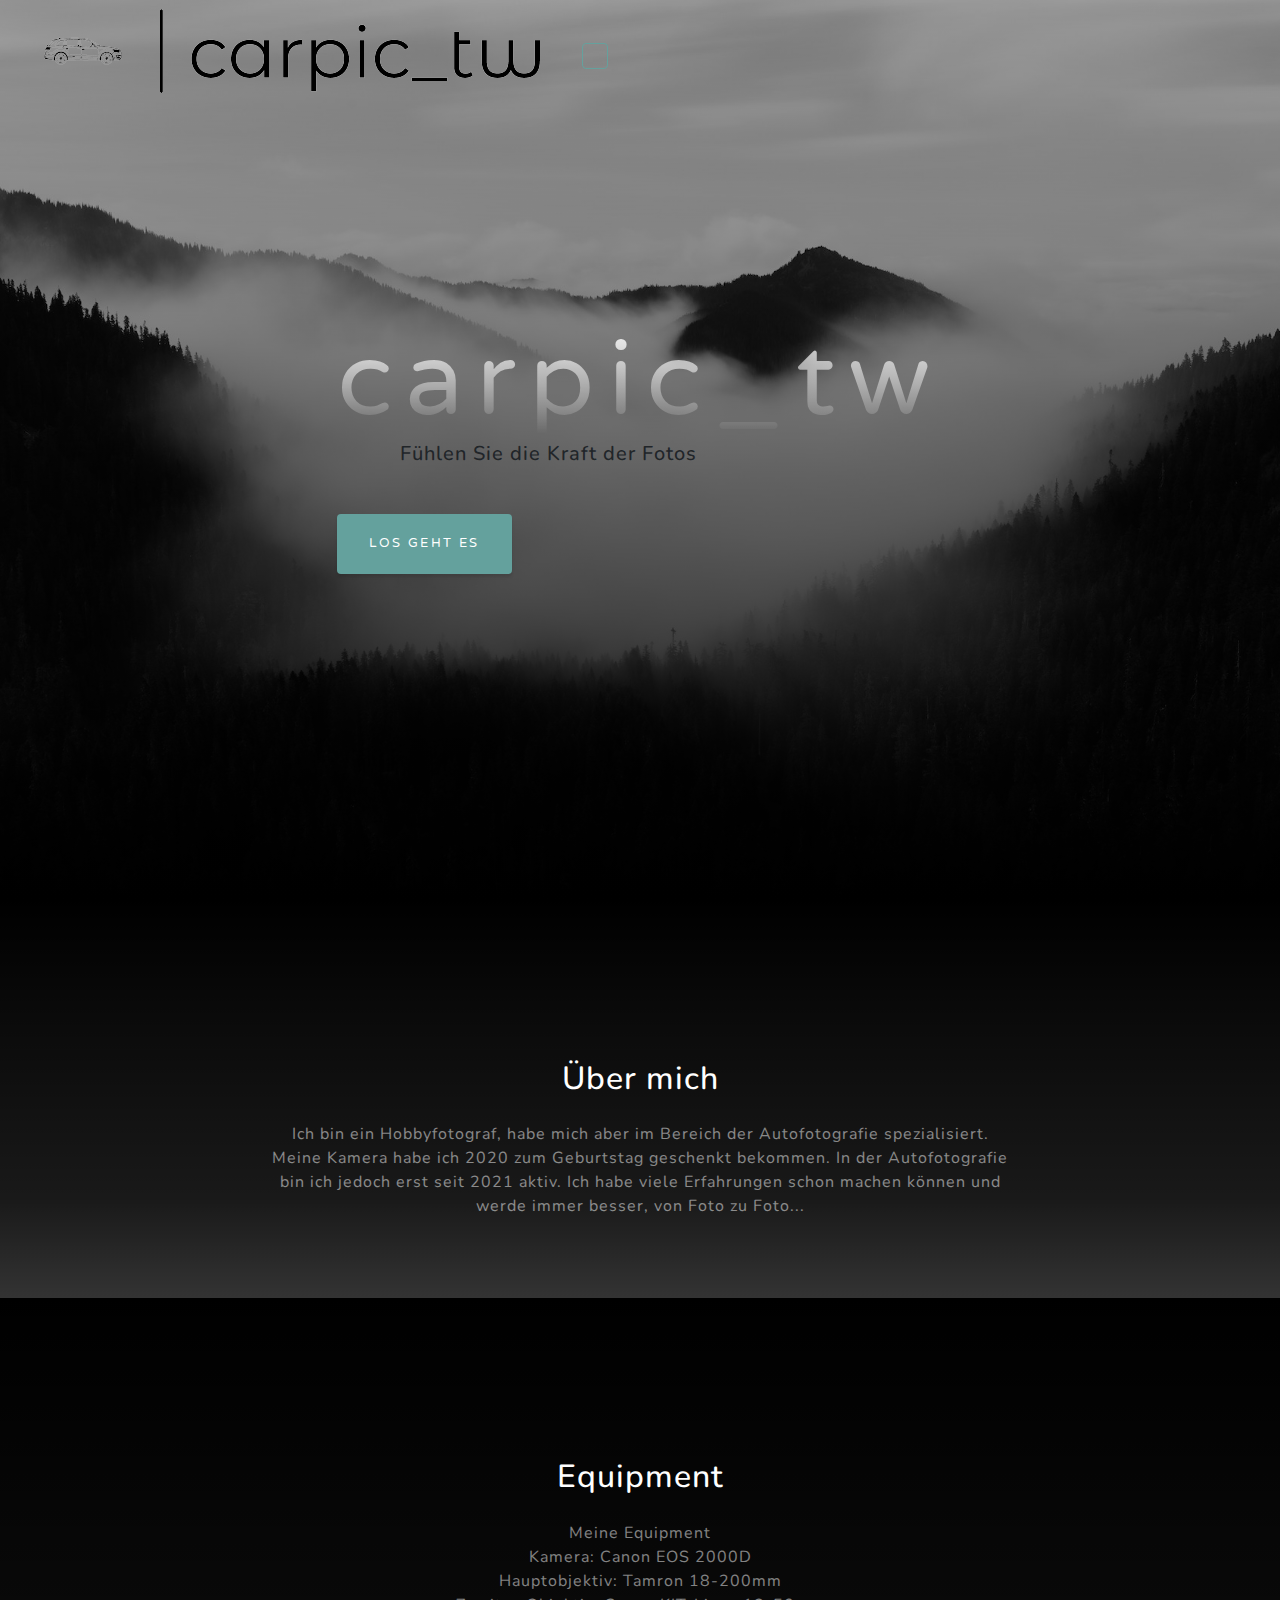
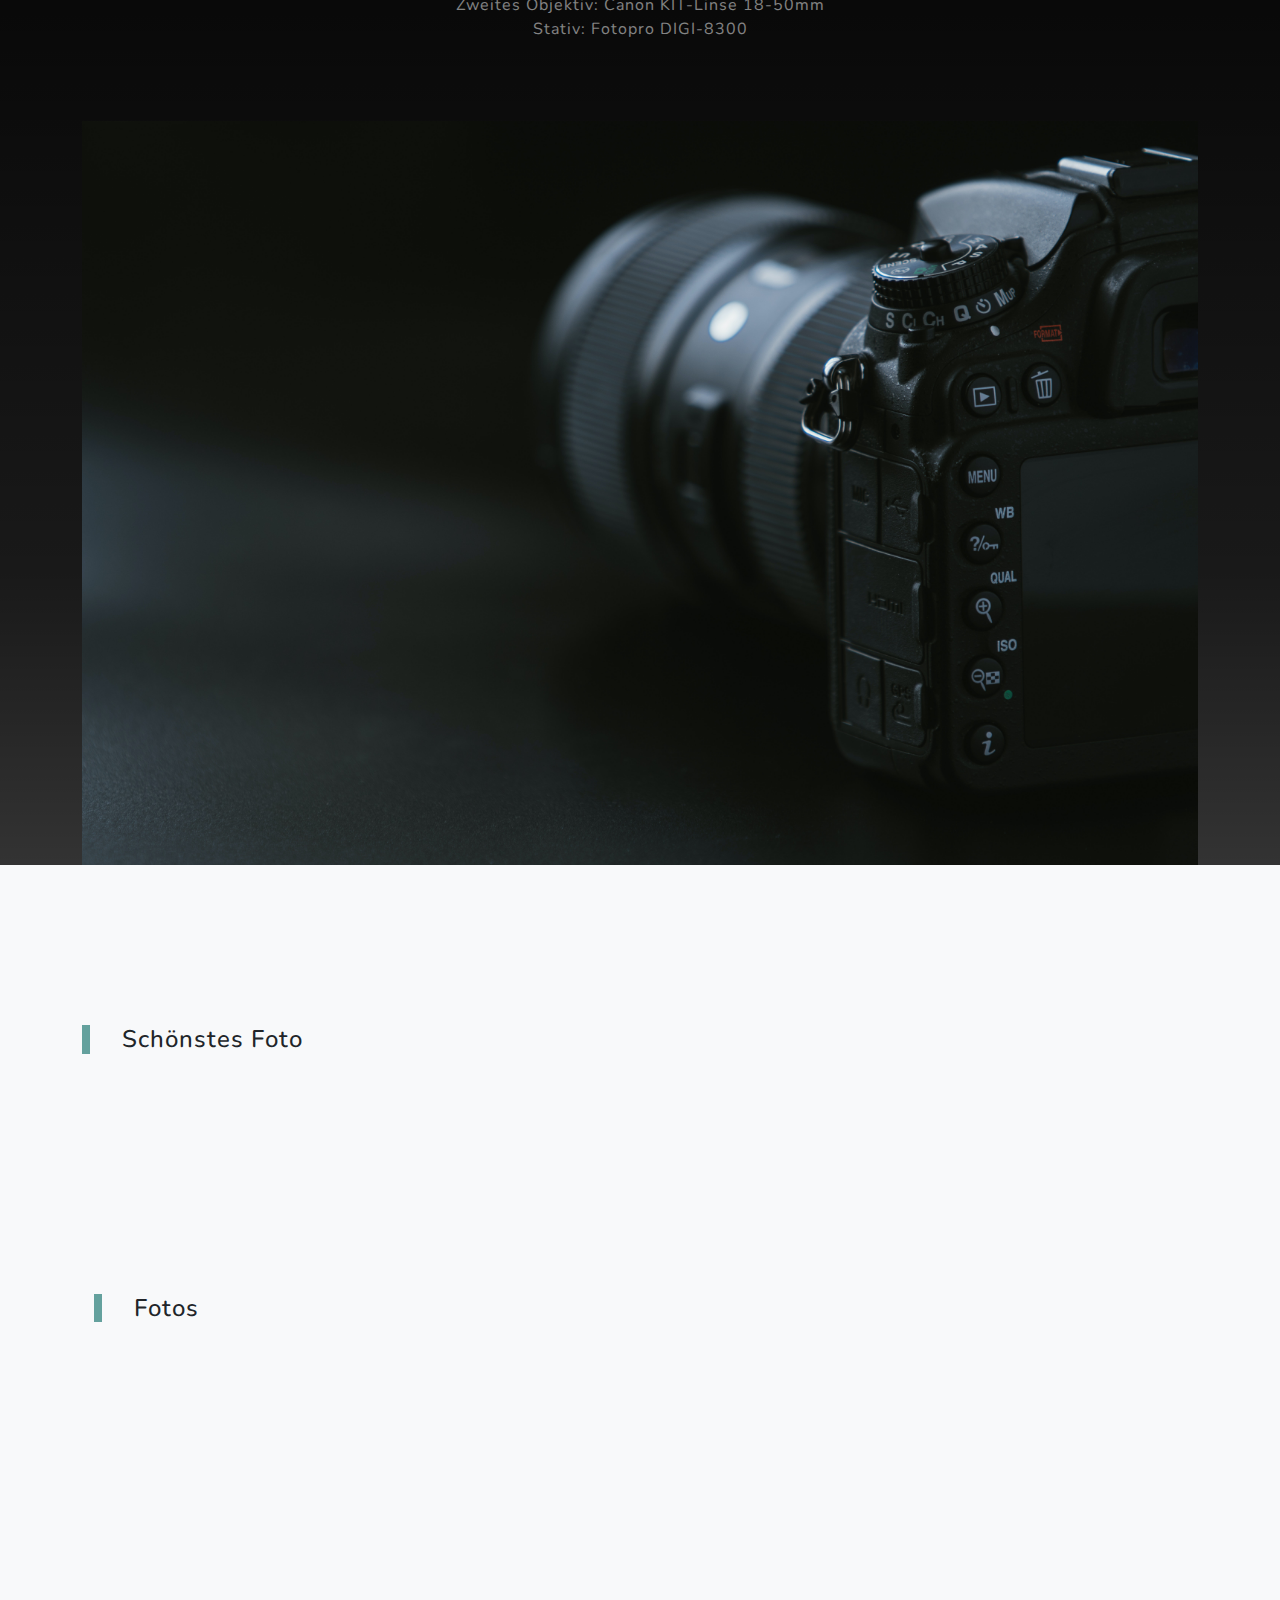
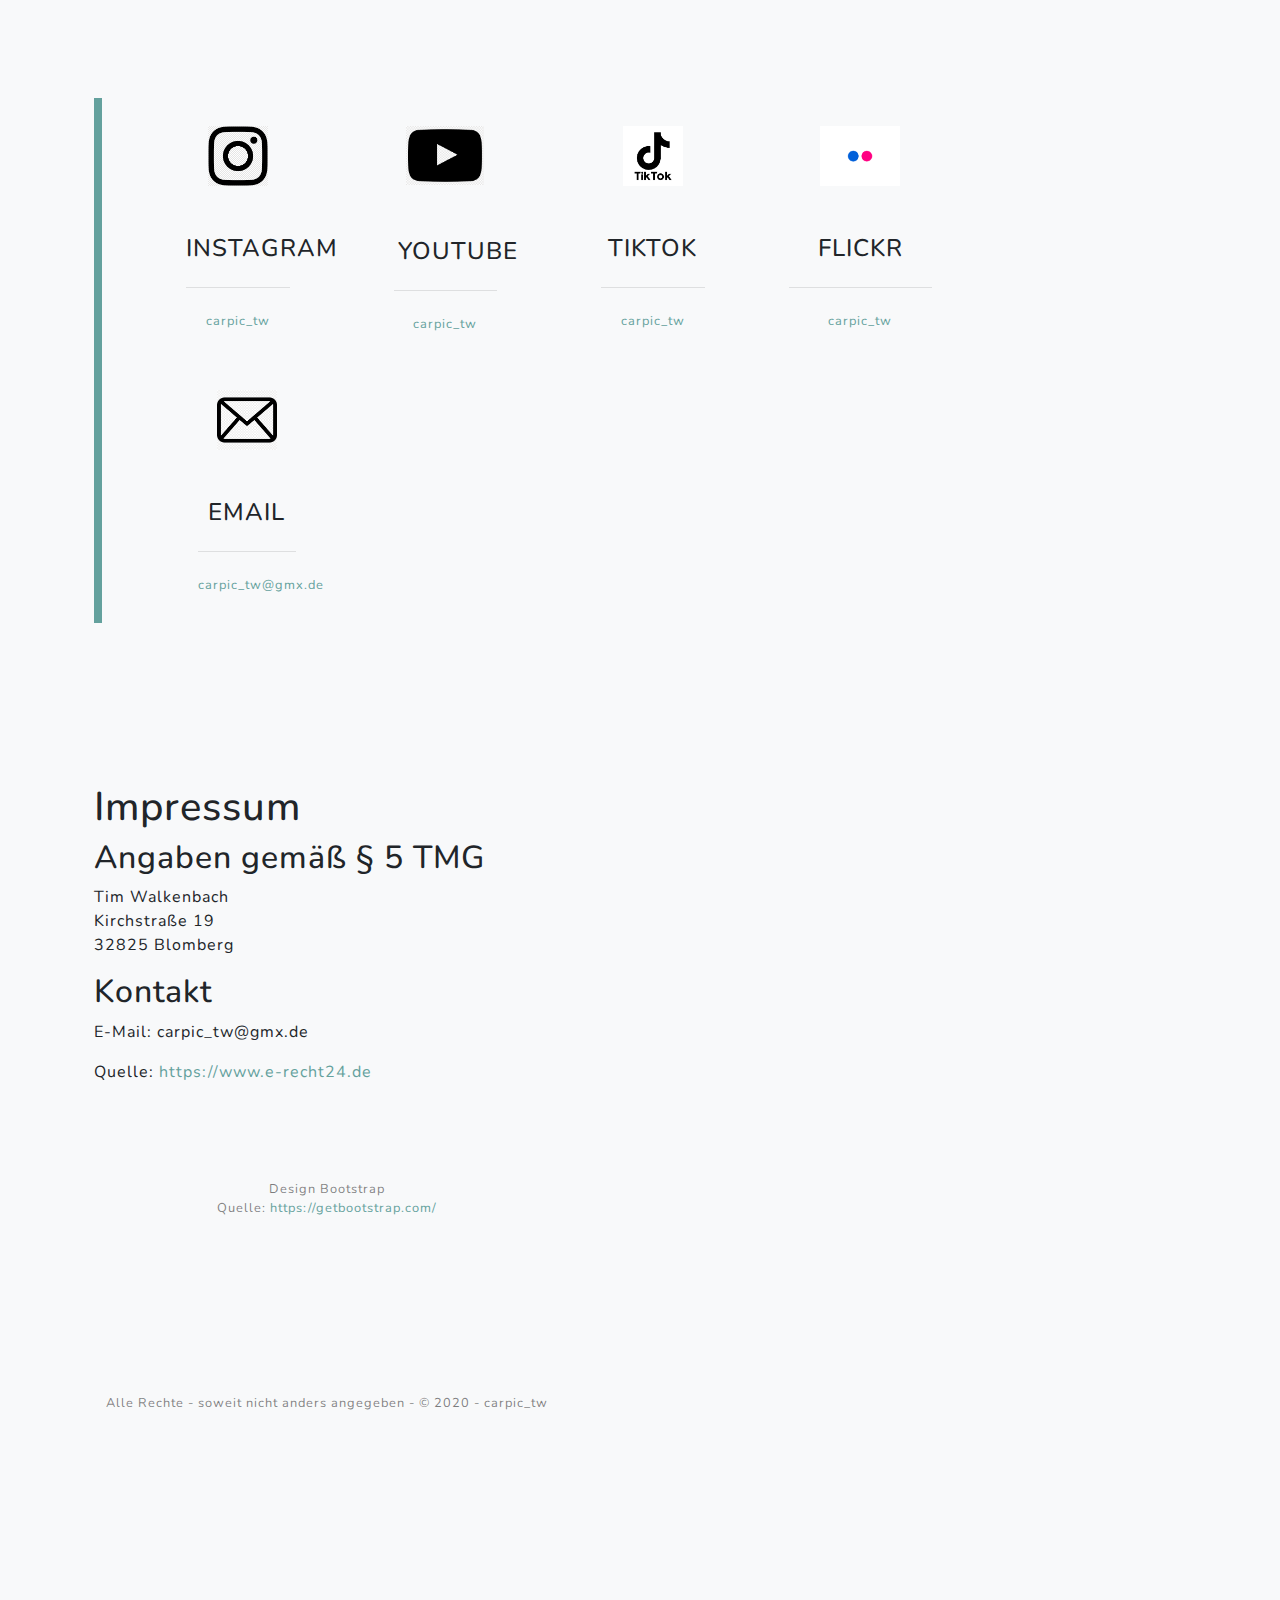
==== commit 322fe4bd: "Update" ====
--- a/index.html
+++ b/index.html
@@ -404,27 +404,27 @@
                             </div>
                         </div>
                     </div>
-                    <!--<div class="col-md-3 mb-2 mb-md-0">
+                    <div class="col-md-3 mb-2 mb-md-0">
                         <div class="card-body py-2 h-25">
                             <div class="card-body text-center">
-                                <img class="img-fluid mb-3 mb-lg-5" src="assets/img/TikTok_logo.png" alt="" width="60" height="45" />
+                                <img class="img-fluid mb-3 mb-lg-5" src="assets/img/TikTok%20Logo.png" alt="" width="60" height="45" />
                                 <h4 class="text-uppercase m-0">TikTok</h4>
                                 <hr class="my-4" />
-                                <div class="small text-black-50"> <a href="https://www.tiktok.com/@photopower2020?lang=de-DE">photopower2020</a></div>
+                                <div class="small text-black-50"> <a href="https://www.tiktok.com/@carpic_tw?lang=de-DE">carpic_tw</a></div>
                             </div>
                         </div>
                     </div>
                <div class="col-md-3 mb-2 mb-md-0">
                         <div class="card-handy py-2 h-50">
                             <div class="card-body text-center">
-                                <img class="img-fluid mb-3 mb-lg-5" src="assets/img/Pexels_logo.png" alt="" width="60" height="45" />
-                                <h4 class="text-uppercase m-0">Pexels</h4>
+                                <img class="img-fluid mb-3 mb-lg-5" src="assets/img/Flickr%20Logo.png" alt="" width="80" height="70"  />
+                                <h4 class="text-uppercase m-0">Flickr</h4>
                                 <hr class="my-4" />
-                                <div class="small text-black-50"><a href="https://www.pexels.com/de-de/@photopower2020-16615916">photopower2020</a></div>
-                            </div>
-                        </div>
-                    </div>
-                </div>-->
+                                <div class="small text-black-50"><a href="https://www.flickr.com/photos/carpic_tw/">carpic_tw</a></div>
+                            </div>
+                        </div>
+                    </div>
+                </div>
                 <div class="col-md-3 mb-2 mb-md-0">
                         <div class="card-body py-2 h-50">
                             <div class="card-body text-center">
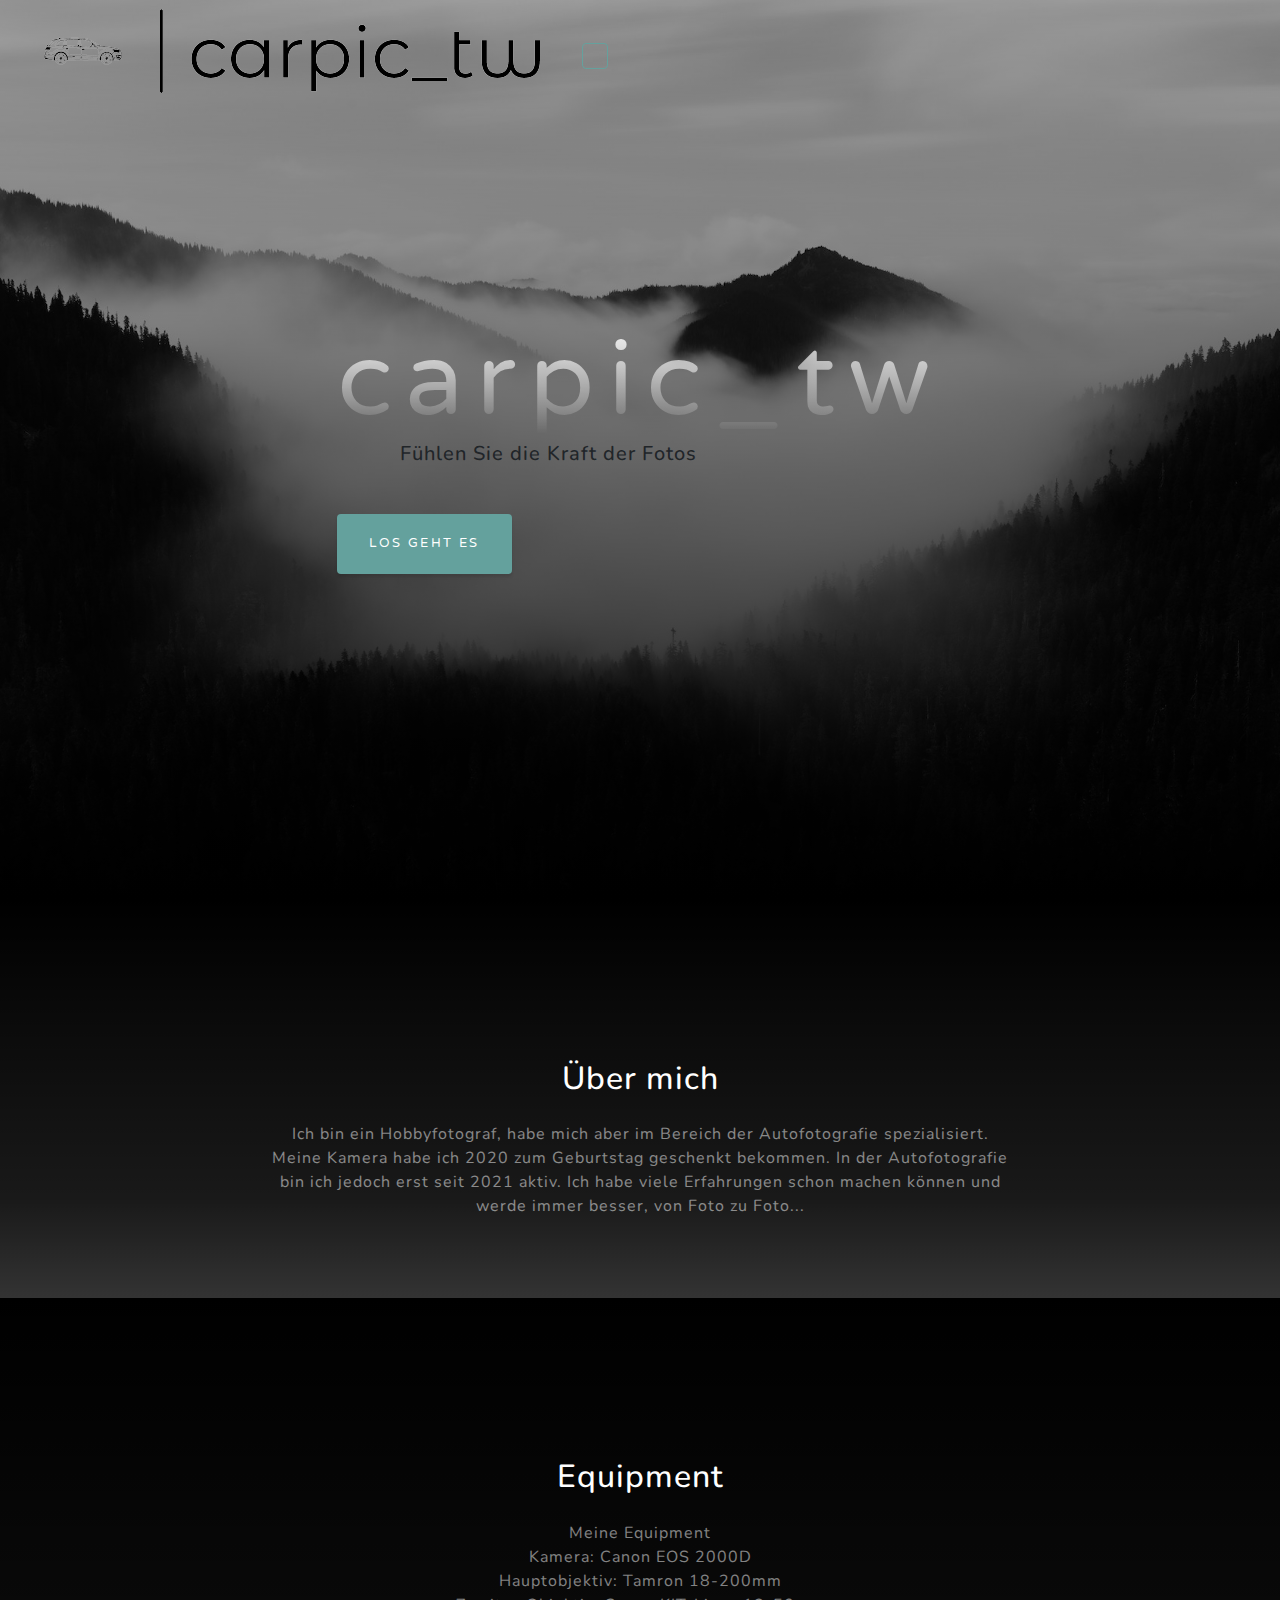
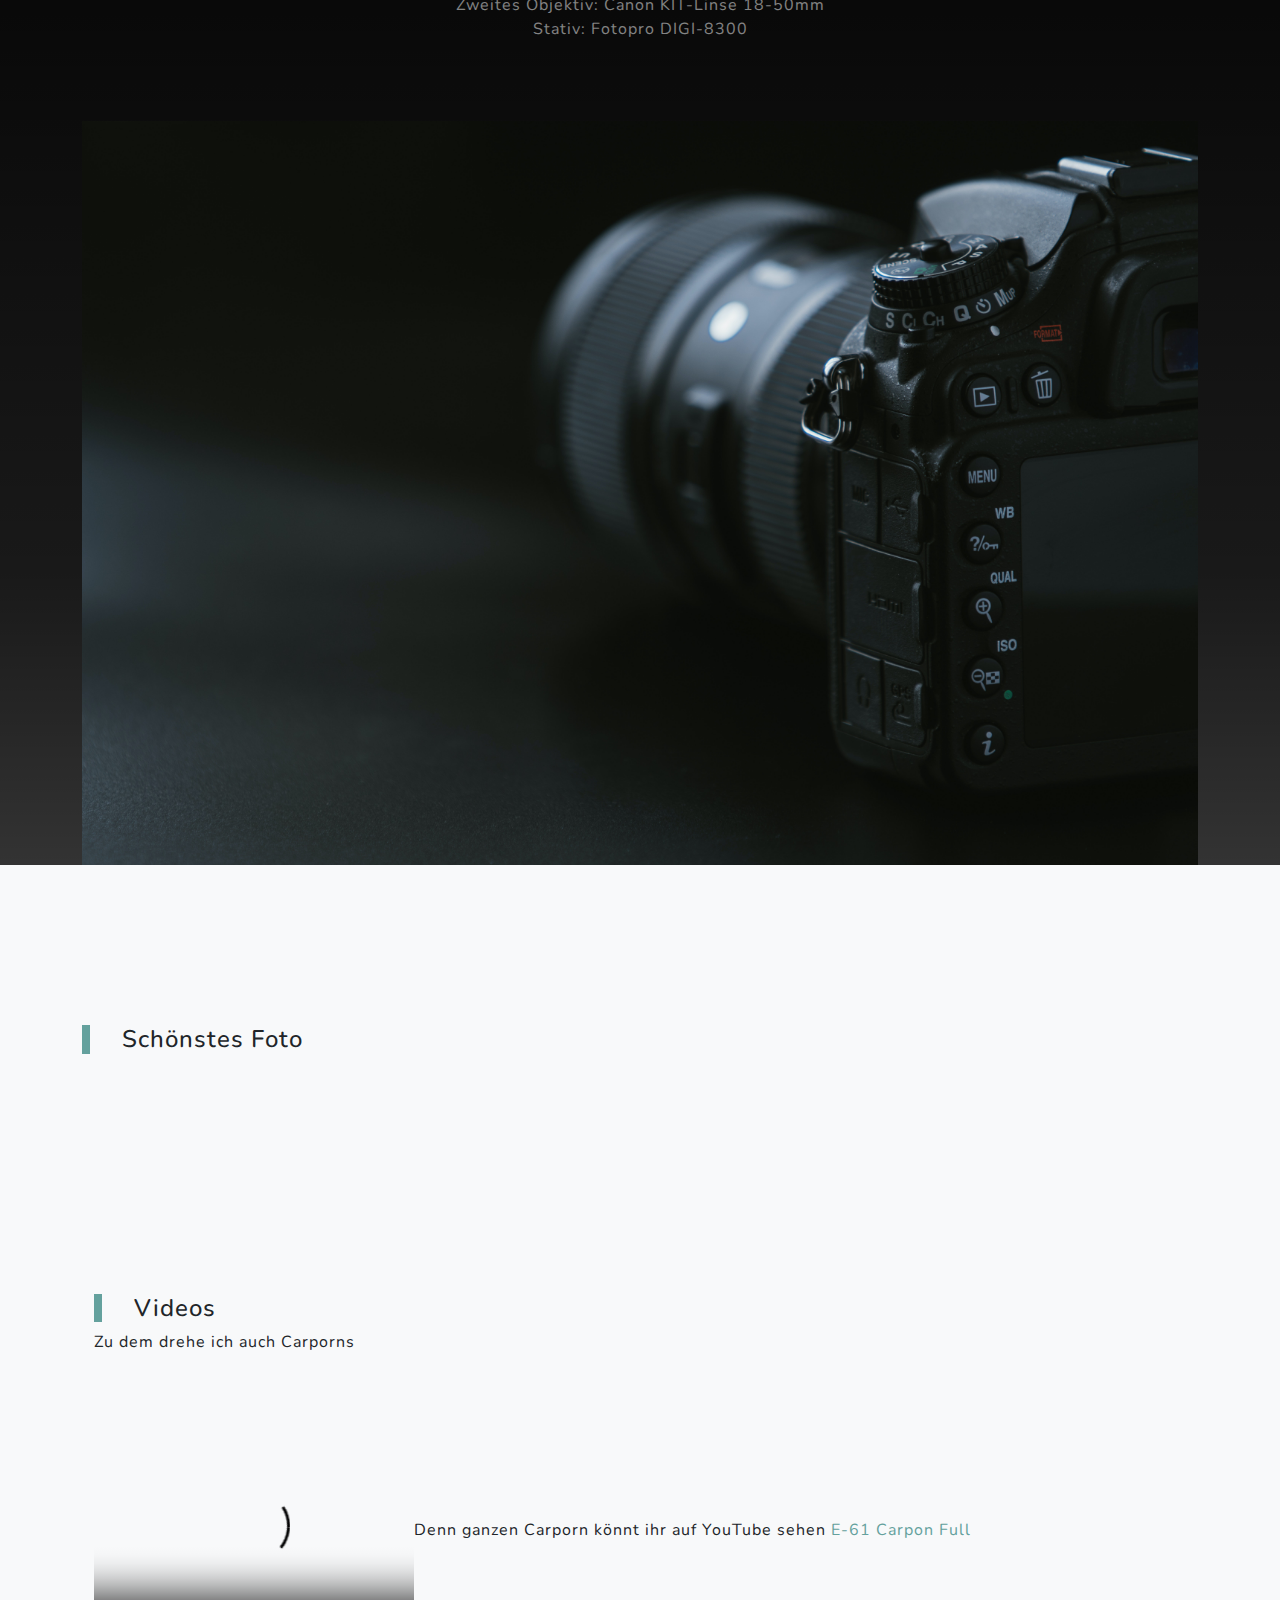
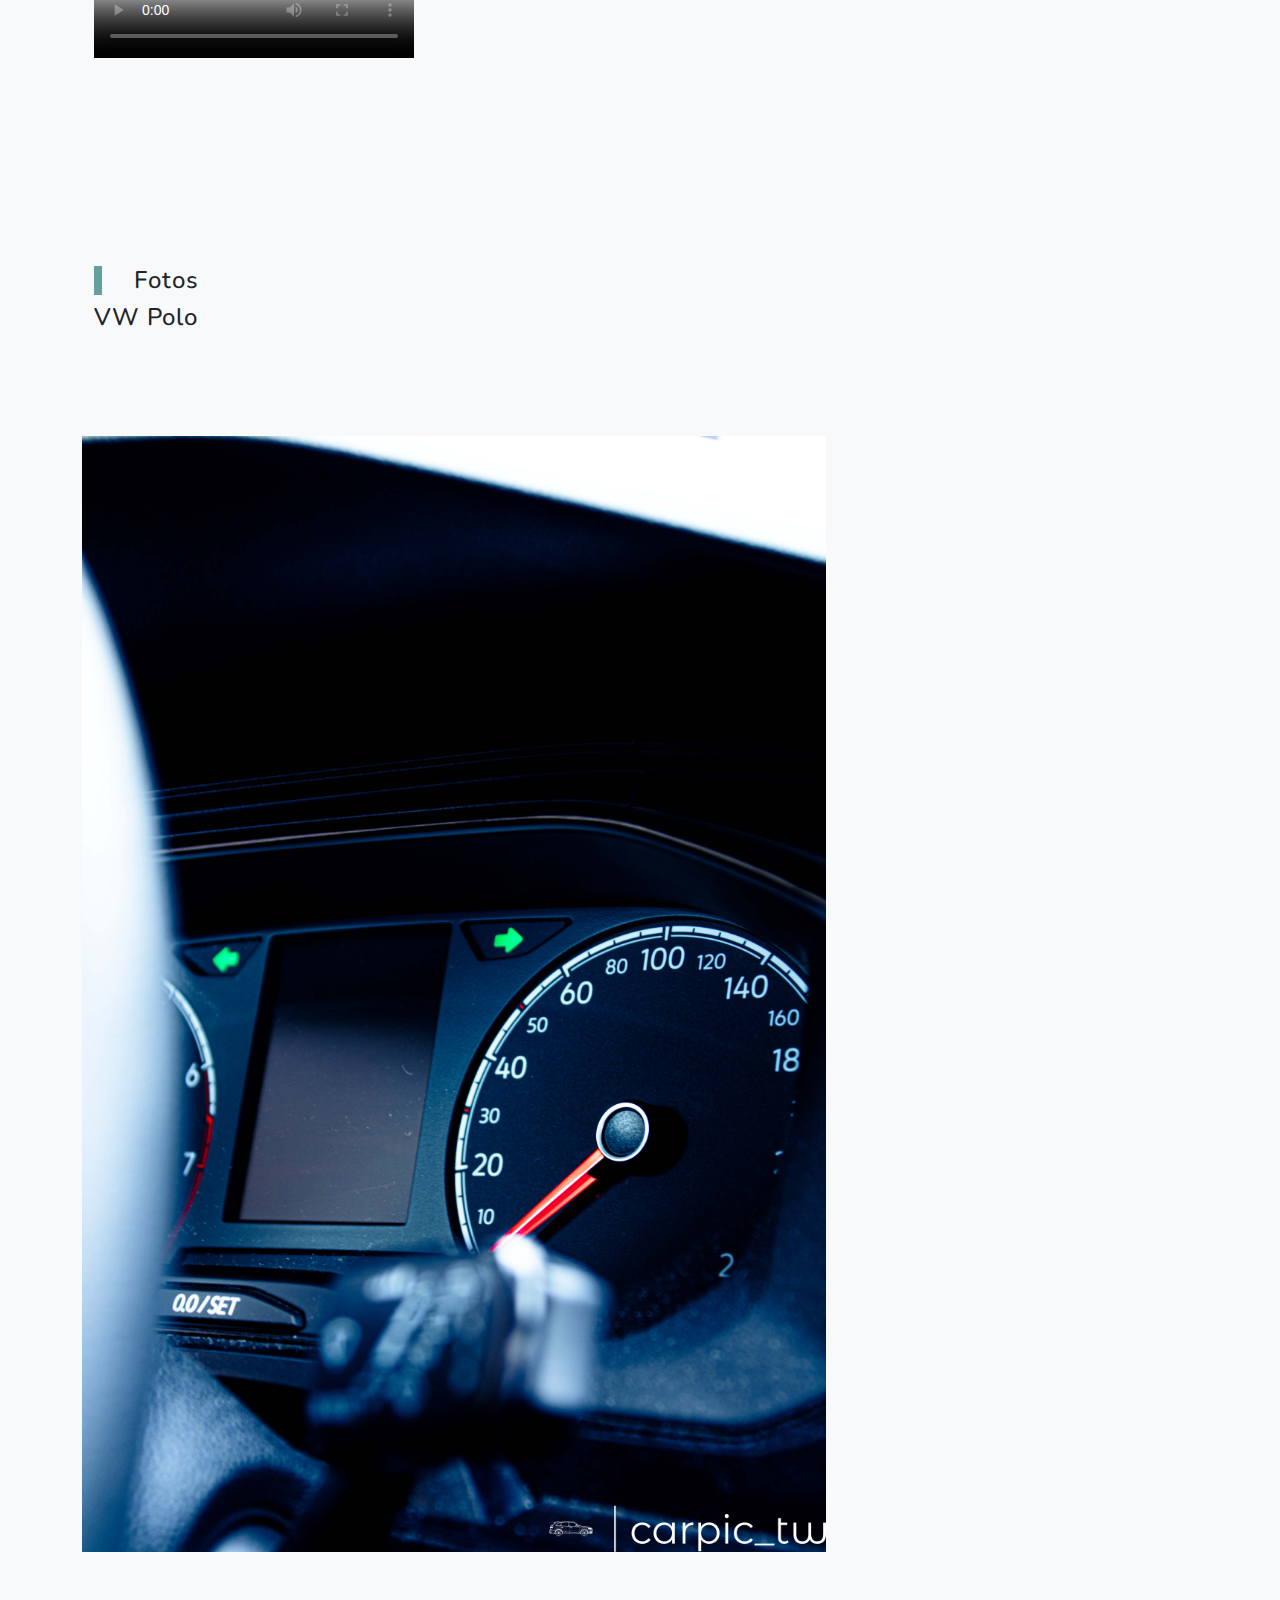
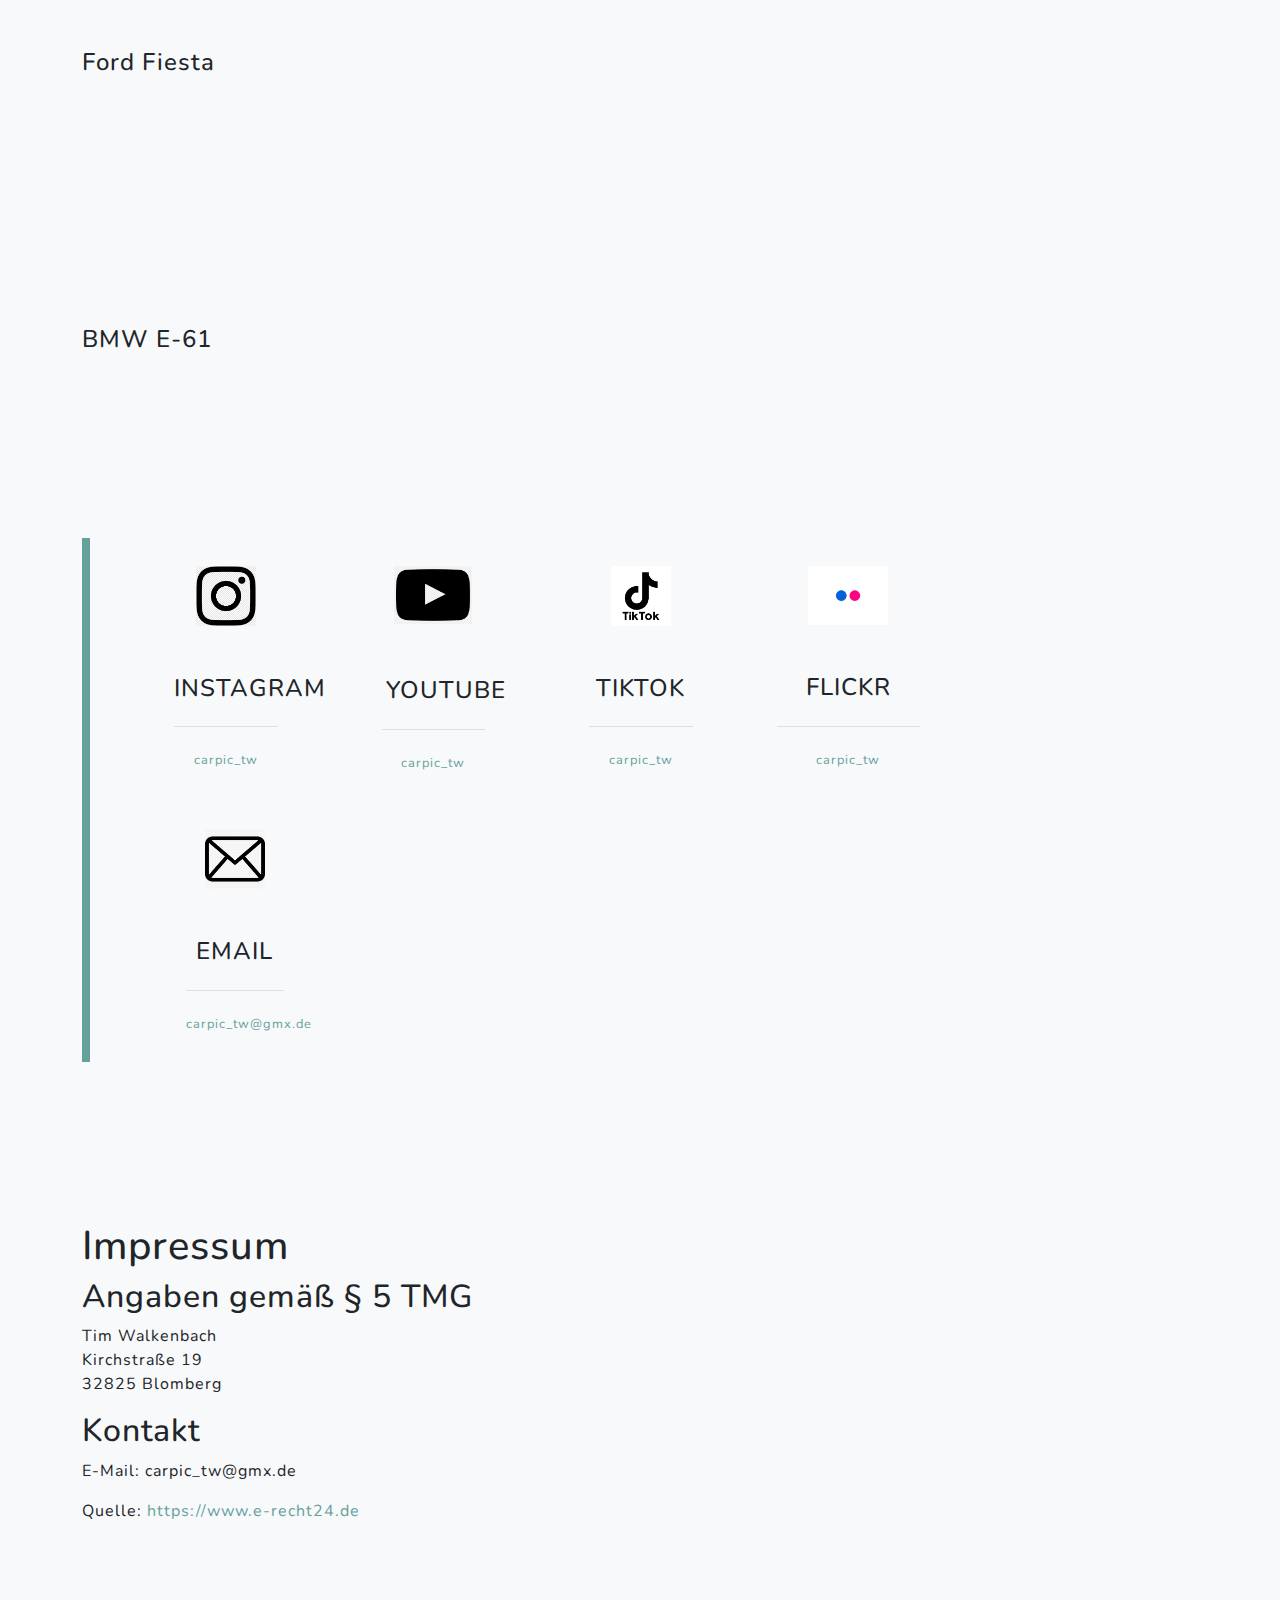
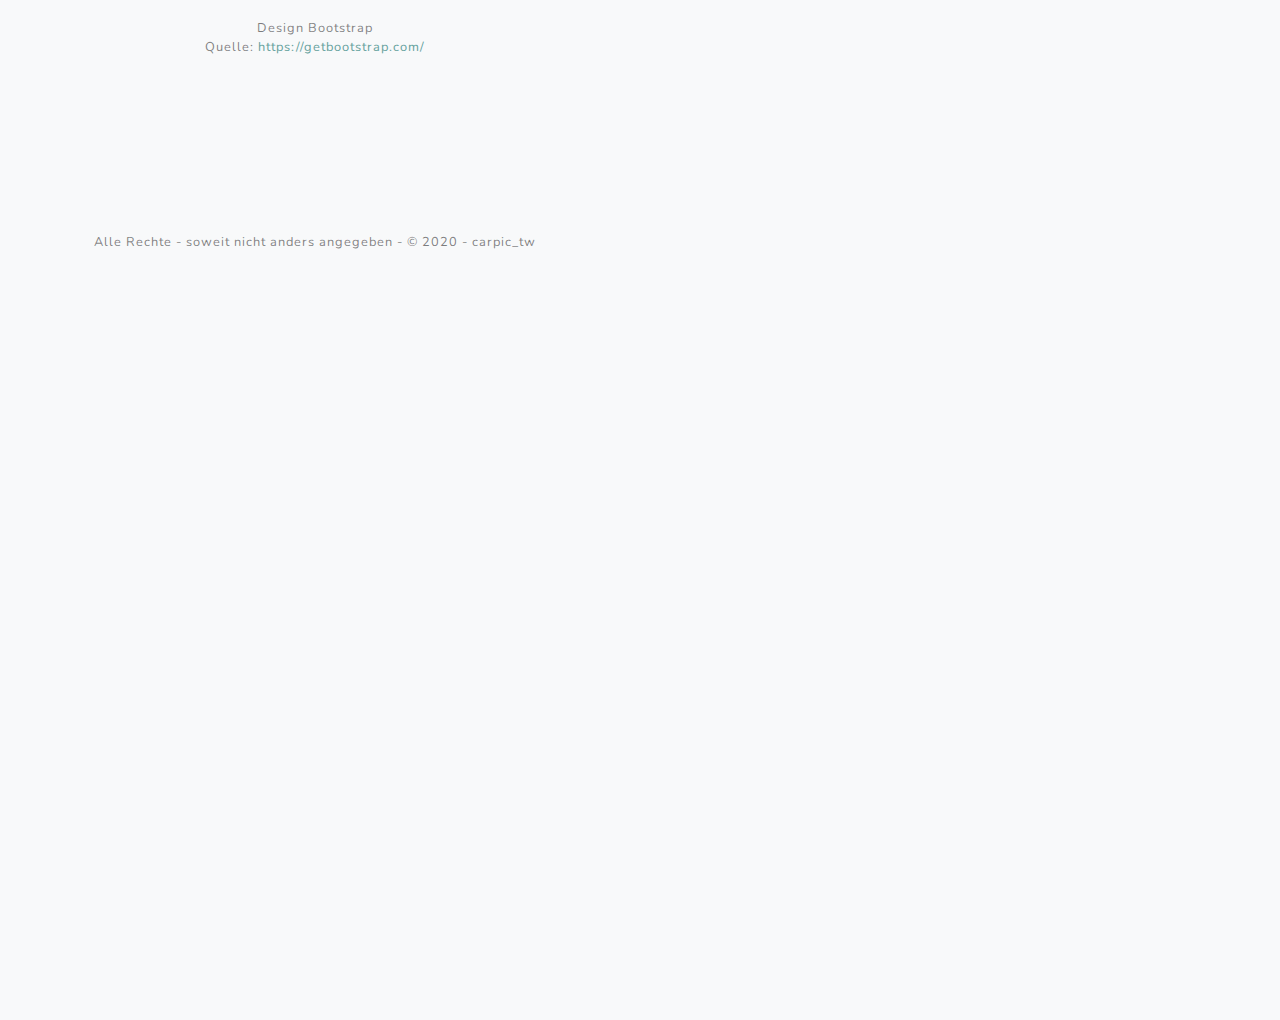
==== commit 58f79cdb: "Update" ====
--- a/index.html
+++ b/index.html
@@ -53,8 +53,8 @@
                         <li class="nav-item"><a class="nav-link js-scroll-trigger" href="#about">Über mich</a></li>
                         <li class="nav-item"><a class="nav-link js-scroll-trigger" href="#Equipment">Equipment</a></li>
                         <!--<li class="nav-item"><a class="nav-link js-scroll-trigger" href="#Anregung">Anregung</a></li>-->
+                        <li class="nav-item"><a class="nav-link js-scroll-trigger" href="#Videos">Videos</a></li>
                         <li class="nav-item"><a class="nav-link js-scroll-trigger" href="#projects">Schöntes Foto</a></li>
-                        <!--<li class="nav-item"><a class="nav-link js-scroll-trigger" href="#Videos">Videos</a></li>-->
                         <li class="hassubmenu" class="nav-item"><a class="nav-link js-scroll-trigger" href="#Car_Photos" >Fotos</a></li>
                         <ul>
                         <!--<li class="nav-item"><a class="nav-link js-scroll-trigger" href="#Car_Photos">Auto Fotos</a></li>
@@ -143,7 +143,7 @@
                             <h4>  Schönstes Foto </h4>
                         </div>
                     <div class="row align-items-center no-gutters mb-4 mb-lg-5">
-                        <div class="col-xl-8 col-lg-7"><img class="img-fluid mb-3 mb-lg-0" src="assets/img/cars/IMG_0582.jpg" alt="" /></div>
+                        <div class="col-xl-8 col-lg-7"><img class="img-fluid mb-3 mb-lg-0" src="assets/img/cars/fiesta/IMG_0582%20(1).jpg" alt="" /></div>
                         <div class="col-xl-4 col-lg-5">
                     </div>
                 </div>
@@ -197,53 +197,21 @@
         
               
 <!-- Videos -->
-        <!--<section class="projects-section bg-light" id="Videos">
-            <div class="container">
-                <!-- Featured Project Row-->
-                    <!--<div class="featured-text text-center text-lg-left">  
+        <section class="projects-section bg-light" id="Videos">
+            <div class="container">
+                <!-- Featured Project Row-->
+                    <div class="featured-text text-center text-lg-left">  
                         <h4>Videos</h4>
                     </div>
                 <div class="row align-items-center no-gutters mb-4 mb-lg-5">
-                    <p class="text-white-100">Zu dem Lade ich auch Videos auf:</p>    
-                </div>
-                
-                <a href="https://www.youtube.com/channel/UCtJLza0c0HT9vZ3wXvIsyEQ"><img class="img-fluid mb-3 mb-lg-5" src="assets/img/Youtube_logo.png" alt="" width="78" height="55" /></a>
-                <a href="https://www.instagram.com/photopower2020/reels/"><img class="img-fluid mb-3 mb-lg-5" src="assets/img/instagram_logo.png" alt="" width="60" height="45" /></a>   
-                <!--<a href="https://www.tiktok.com/@photopower2020?lang=de-DE"><img class="img-fluid mb-3 mb-lg-5" src="assets/img/TikTok_logo.png" alt="" width="78" height="55" /></a>-->
-            
-                <!--<div class="row align-items-center no-gutters mb-4 mb-lg-5">
-                    <video src="assets/img/cars/Videos/It's%20time%20to%20go%20beast%20mode%20%20Dodge%20Edits.mp4" width=320  height=240 controls poster="assets/img/cars/mq1.jpg">
+                    <p class="text-white-100">Zu dem drehe ich auch Carporns</p><br/>
+                </div>
+               <div class="row align-items-center no-gutters mb-4 mb-lg-5">
+                    <video src="assets/img/videos/E-61%20Carporn-trim.mp4" width=320  height=240 controls poster="assets/img/cars/mq1.jpg">
                         Dies Video kann in Ihrem Browser nicht wiedergegeben werden.<br>
-                        Eine Download-Version steht unter <a href="URL">Link-Addresse</a> zum Abruf bereit. 
-                    </video>
-                    <!--<video src="assets/img/cars/Videos/Mirror%20Masa%20I%20Think%20I'm%20Fallin'%20for%20Ya%20%20Muscle%20Car%20edits.mp4" width=320  height=240 controls poster="assets/img/cars/mq2.jpg">
-                        Dies Video kann in Ihrem Browser nicht wiedergegeben werden.<br>
-                        Eine Download-Version steht unter <a href="URL">Link-Addresse</a> zum Abruf bereit. 
-                    </video>-->
-                    <!--<video src="assets/img/cars/Videos/BOXINBOX%20Lionsize%20Black%20and%20White%20feat%20MJ%20Ultra%20Car%20edits.mp4" width=320  height=240 controls poster="assets/img/cars/IMG_0027.jpg">
-                        Dies Video kann in Ihrem Browser nicht wiedergegeben werden.<br>
-                        Eine Download-Version steht unter <a href="URL">Link-Addresse</a> zum Abruf bereit. 
-                    </video>
-                    <video src="assets/img/cars/Videos/Dodge%20edits.mp4" width=320  height=240 controls poster="assets/img/cars/IMG_20210307_143809_172.jpg">
-                        Dies Video kann in Ihrem Browser nicht wiedergegeben werden.<br>
-                        Eine Download-Version steht unter <a href="URL">Link-Addresse</a> zum Abruf bereit. 
-                    </video>
-                    <video src="assets/img/cars/Videos/lv_0_20210307204603.mp4" width=320  height=240 controls poster="assets/img/cars/IMG_20210307_143757_673.jpg">
-                        Dies Video kann in Ihrem Browser nicht wiedergegeben werden.<br>
-                        Eine Download-Version steht unter <a href="URL">Link-Addresse</a> zum Abruf bereit. 
-                    </video>
-                    <video src="assets/img/cars/Videos/20210315_152127000_iOS%201.mov" width=320  height=240 controls poster="assets/img/cars/IMG_0009.jpg">
-                        Dies Video kann in Ihrem Browser nicht wiedergegeben werden.<br>
-                        Eine Download-Version steht unter <a href="URL">Link-Addresse</a> zum Abruf bereit. 
-                    </video>
-                     <video src="assets/img/cars/Videos/20210408_104558000_iOS.mov" width=320  height=240 controls poster="assets/img/cars/IMG_0050.jpg">
-                        Dies Video kann in Ihrem Browser nicht wiedergegeben werden.<br>
-                        Eine Download-Version steht unter <a href="URL">Link-Addresse</a> zum Abruf bereit. 
-                    </video>
-                     <video src="assets/img/cars/Videos/20210410_192845000_iOS.mov" width=320  height=240 controls poster="assets/img/cars/220px-Netflix-new-icon.png">
-                        Dies Video kann in Ihrem Browser nicht wiedergegeben werden.<br>
-                        Eine Download-Version steht unter <a href="URL">Link-Addresse</a> zum Abruf bereit. 
-                    </video>
+                        Eine Download-Version steht unter <a href="https://www.youtube.com/watch?v=S5rK7nGGCLY">Link-Addresse</a> zum Abruf bereit. 
+                    </video> <br/>
+                   <p class="text-white-100">Denn ganzen Carporn könnt ihr auf YouTube sehen <a href="https://www.youtube.com/watch?v=S5rK7nGGCLY">E-61 Carpon Full</a></p> 
                     </div>
                                         
                   
@@ -253,15 +221,26 @@
             <div class="container">
                 <!-- Featured Project Row-->
                     <div class="featured-text text-center text-lg-left">  
-                        <h4>  Fotos </h4>
-                    </div>
-                <div class="row align-items-center no-gutters mb-4 mb-lg-5">
-                    <div class="col-xl-8 col-lg-7"><img class="img-fluid mb-3 mb-lg-5" src="assets/img/cars/IMG_0582.jpg" alt="" /></div>
-                    <div class="col-xl-8 col-lg-7"><img class="img-fluid mb-3 mb-lg-5" src="assets/img/cars/IMG_0530.jpg" alt="" /></div>
-                    <div class="col-xl-8 col-lg-7"><img class="img-fluid mb-3 mb-lg-5" src="assets/img/cars/IMG_0539.jpg" alt="" /></div>
-                    <div class="col-xl-8 col-lg-7"><img class="img-fluid mb-3 mb-lg-5" src="assets/img/cars/IMG_0546.jpg" alt="" /></div>
-                    <div class="col-xl-8 col-lg-7"><img class="img-fluid mb-3 mb-lg-5" src="assets/img/cars/IMG_0565.jpg" alt="" /></div>
-                    <div class="col-xl-8 col-lg-7"><img class="img-fluid mb-3 mb-lg-5" src="assets/img/cars/IMG_0593.jpg" alt="" /></div>
+                        <h4> Fotos </h4>
+                    </div>
+                        <h4> VW Polo </h4>
+                    </div>
+                <div class="row align-items-center no-gutters mb-4 mb-lg-5">
+                    <div class="col-xl-8 col-lg-7"><img class="img-fluid mb-3 mb-lg-5" src="assets/img/cars/polo/IMG_0297.jpg" alt="" /></div>
+                    <div class="col-xl-8 col-lg-7"><img class="img-fluid mb-3 mb-lg-5" src="assets/img/cars/polo/IMG_0299.jpg" alt="" /></div>
+                    <div class="col-xl-8 col-lg-7"><img class="img-fluid mb-3 mb-lg-5" src="assets/img/cars/polo/IMG_0352.jpg" alt="" /></div>
+                    </div>
+                <h4> Ford Fiesta </h4>
+                     <div class="row align-items-center no-gutters mb-4 mb-lg-5">
+                    <div class="col-xl-8 col-lg-7"><img class="img-fluid mb-3 mb-lg-5" src="assets/img/cars/fiesta/IMG_0582%20(1).jpg" alt="" /></div>
+                    <div class="col-xl-8 col-lg-7"><img class="img-fluid mb-3 mb-lg-5" src="assets/img/cars/fiesta/IMG_0553.jpg" alt="" /></div>
+                    <div class="col-xl-8 col-lg-7"><img class="img-fluid mb-3 mb-lg-5" src="assets/img/cars/fiesta/IMG_0621.jpg" alt="" /></div>
+                    <div class="col-xl-8 col-lg-7"><img class="img-fluid mb-3 mb-lg-5" src="assets/img/cars/fiesta/IMG_0620.jpg" alt="" /></div>
+                    </div>
+                <h4> BMW E-61 </h4>
+                    <div class="row align-items-center no-gutters mb-4 mb-lg-5">
+                    <div class="col-xl-8 col-lg-7"><img class="img-fluid mb-3 mb-lg-5" src="assets/img/cars/e-61/_MG_0737.jpg" alt="" /></div>
+                    <div class="col-xl-8 col-lg-7"><img class="img-fluid mb-3 mb-lg-5" src="assets/img/cars/e-61/_MG_0709.jpg" alt="" /></div>
                     <!--<div class="col-xl-8 col-lg-7"><img class="img-fluid mb-3 mb-lg-5" src="assets/img/cars/IMG_0267.jpg" alt="" /></div>
                     <!--<div class="col-xl-8 col-lg-7"><img class="img-fluid mb-3 mb-lg-5" src="assets/img/cars/IMG_0043.jpg" alt="" /></div>
                     <div class="col-xl-8 col-lg-7"><img class="img-fluid mb-3 mb-lg-5" src="assets/img/cars/photo_2021-04-02_11-09-43.jpg" alt="" /></div>
@@ -400,7 +379,7 @@
                                 <img class="img-fluid mb-3 mb-lg-5" src="assets/img/Youtube_logo.png" alt="" width="78" height="55" />
                                 <h4 class="text-uppercase m-1">YouTube</h4>
                                 <hr class="my-4" />
-                                <div class="small text-black-50"> <a href="https://www.youtube.com/">carpic_tw</a></div>
+                                <div class="small text-black-50"> <a href="https://www.youtube.com/channel/UCkIvWjVtgE3p29R6RbfViFA">carpic_tw</a></div>
                             </div>
                         </div>
                     </div>
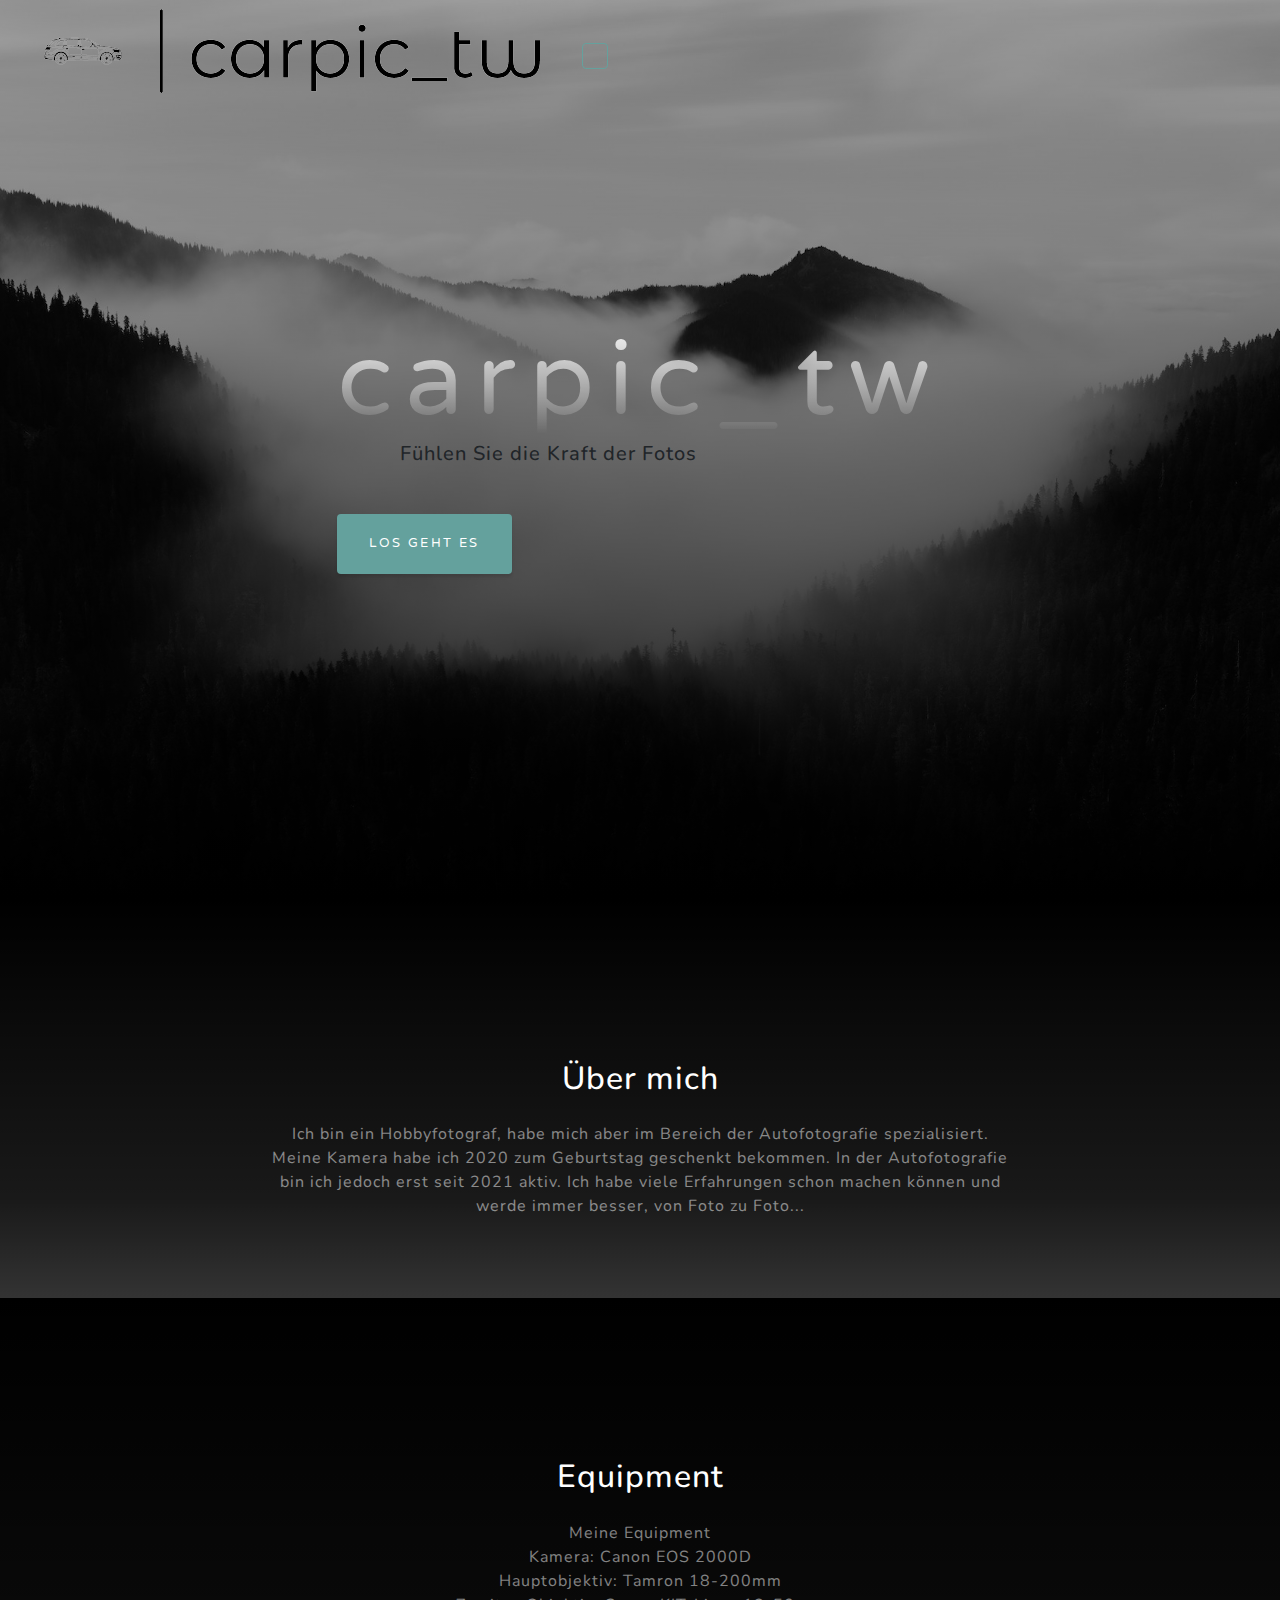
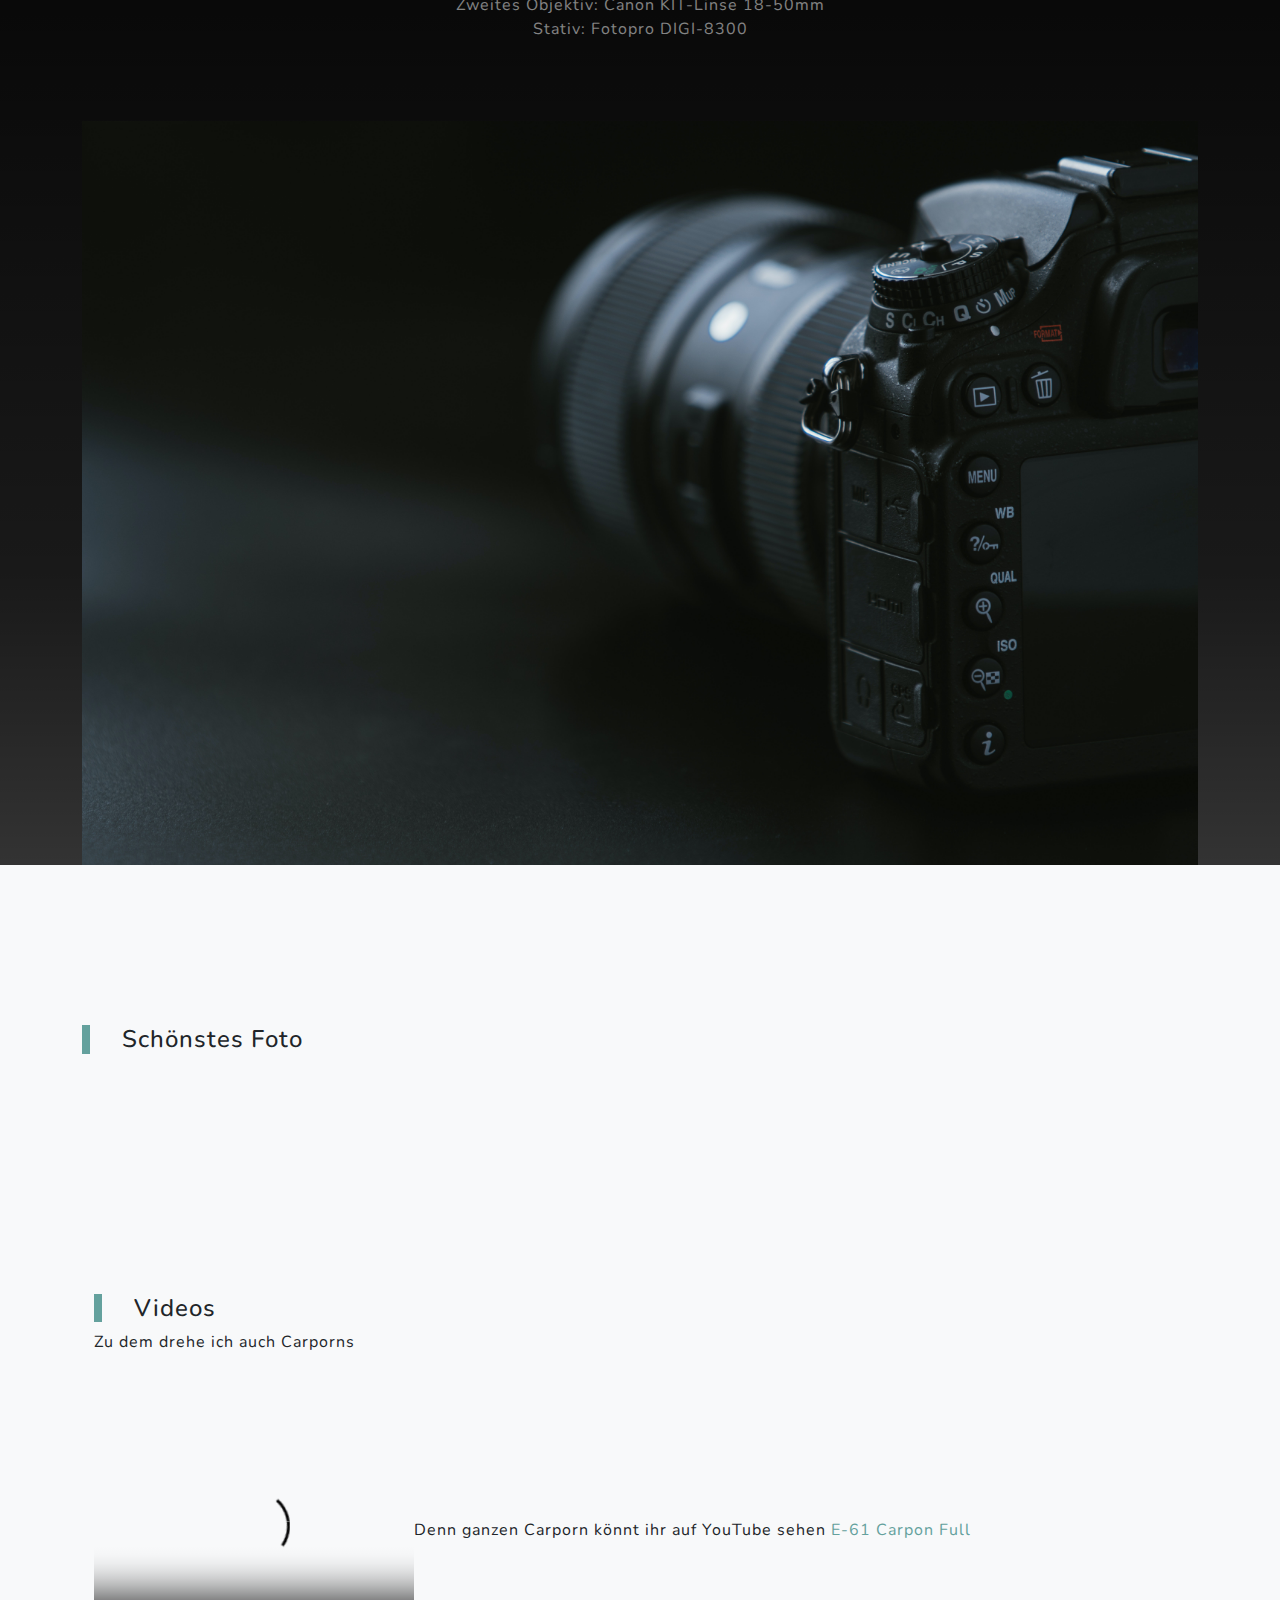
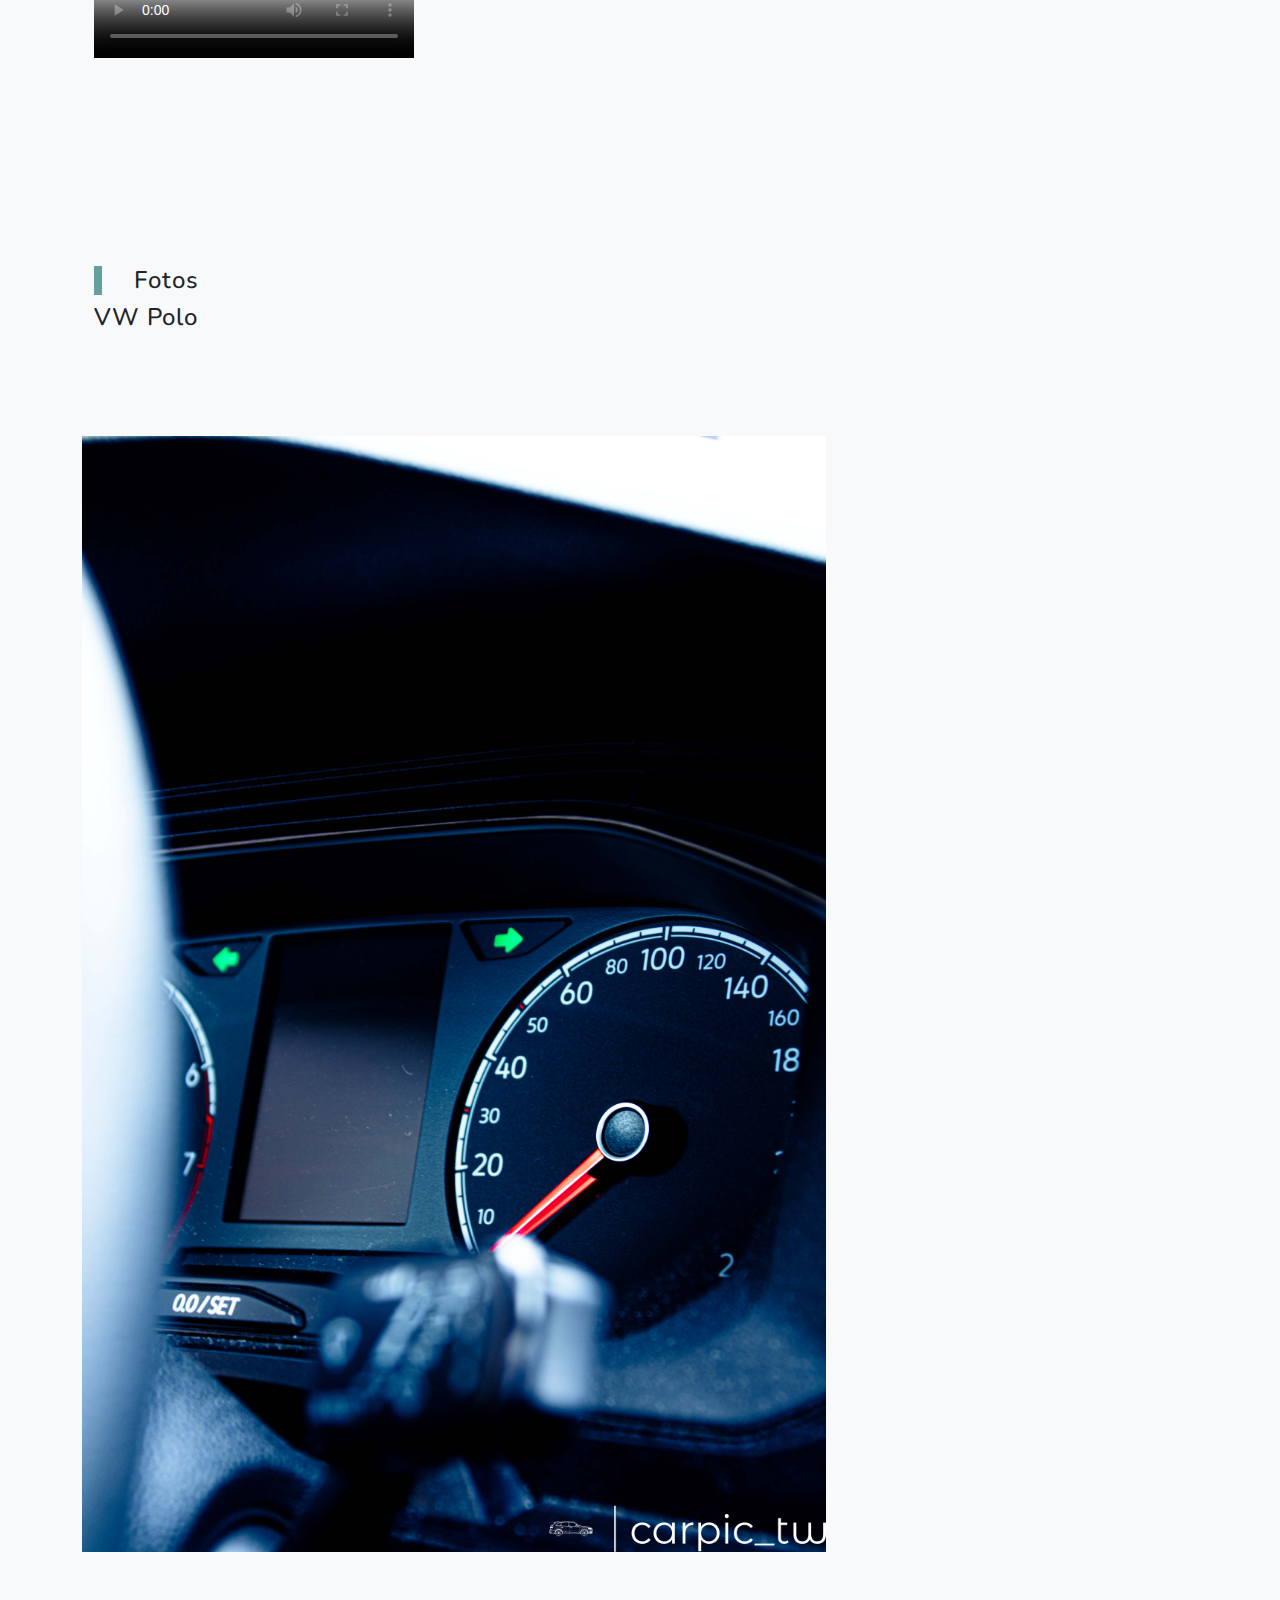
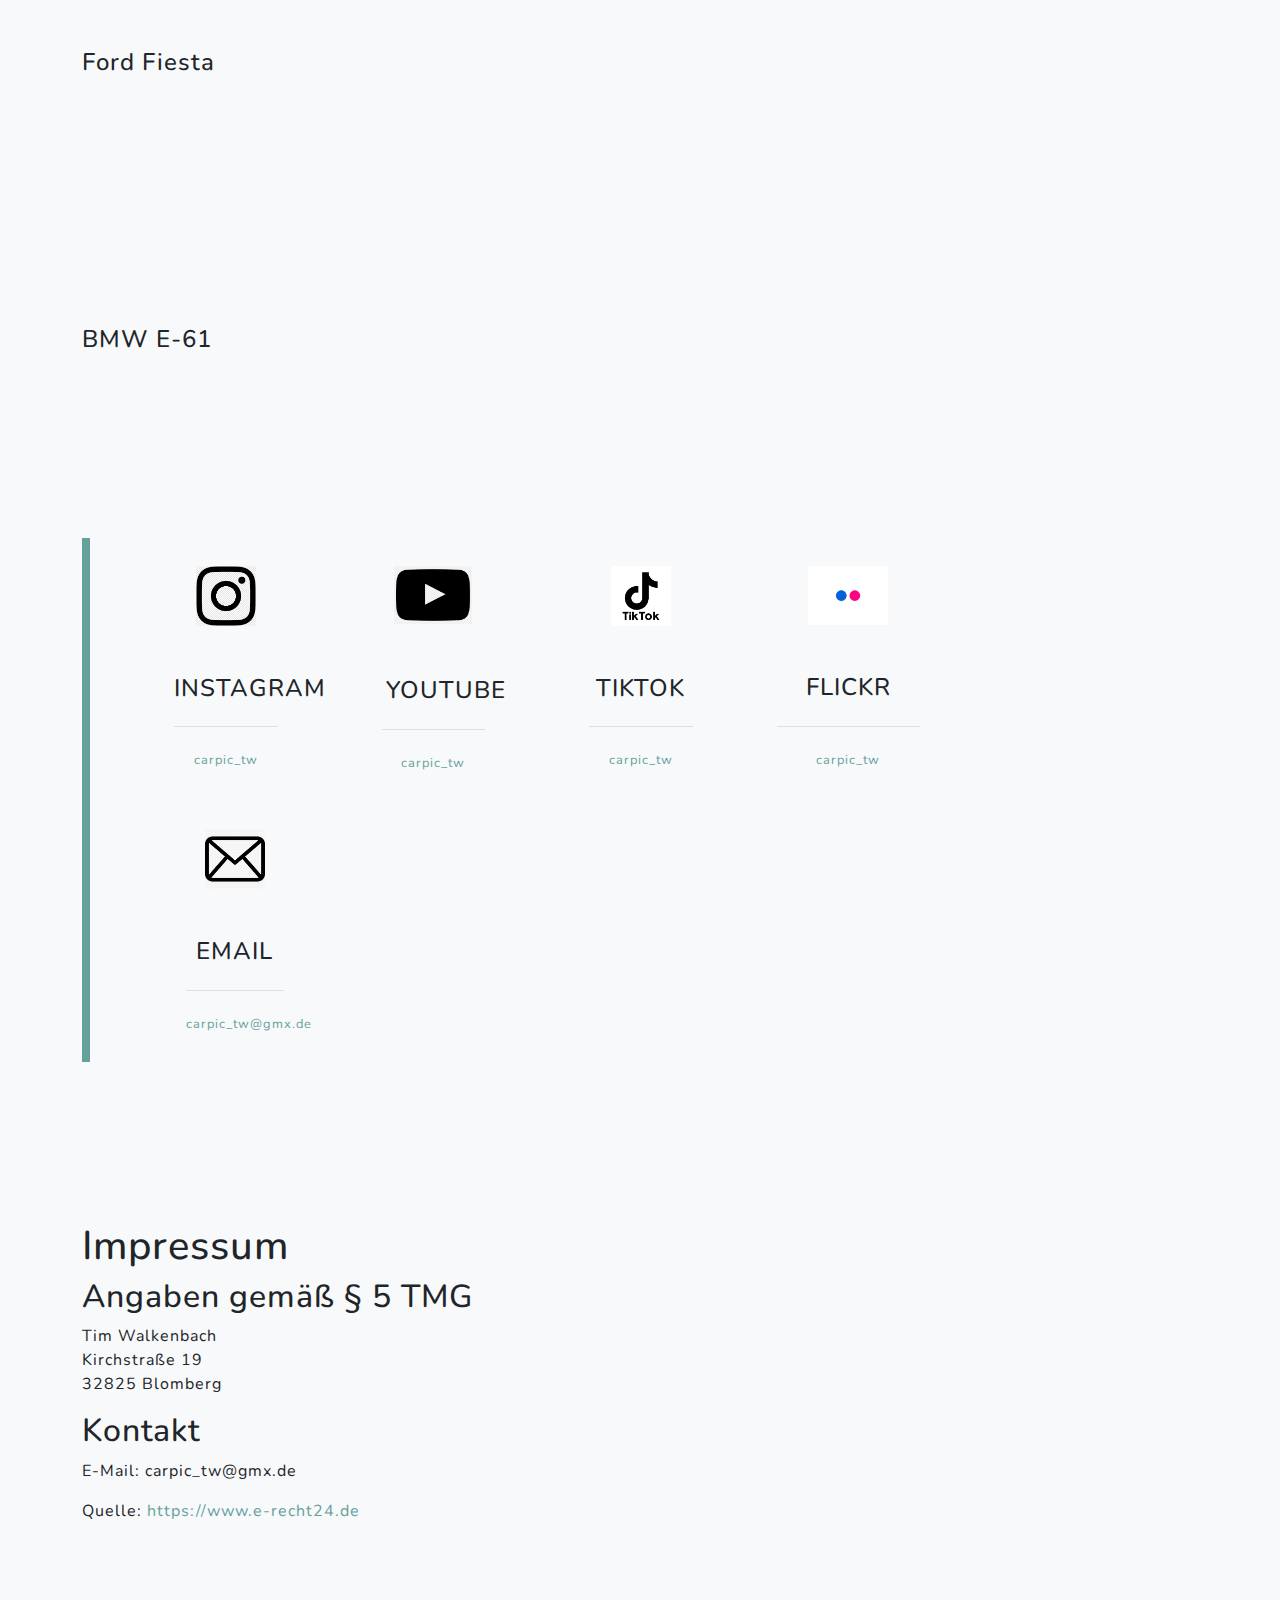
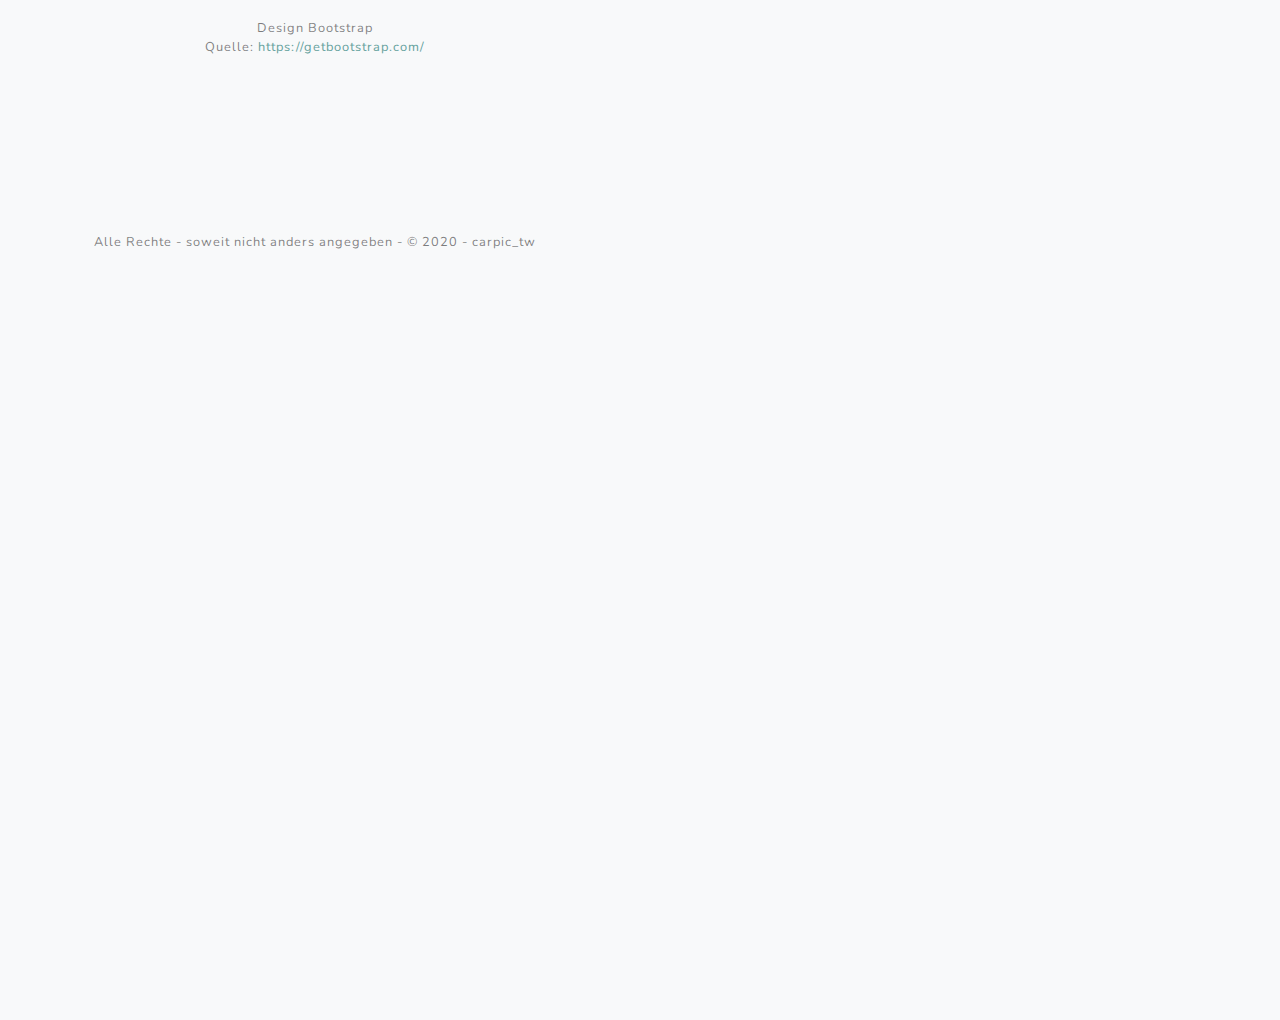
==== commit a7c3ffd9: "Update index.html" ====
--- a/index.html
+++ b/index.html
@@ -54,7 +54,7 @@
                         <li class="nav-item"><a class="nav-link js-scroll-trigger" href="#Equipment">Equipment</a></li>
                         <!--<li class="nav-item"><a class="nav-link js-scroll-trigger" href="#Anregung">Anregung</a></li>-->
                         <li class="nav-item"><a class="nav-link js-scroll-trigger" href="#Videos">Videos</a></li>
-                        <li class="nav-item"><a class="nav-link js-scroll-trigger" href="#projects">Schöntes Foto</a></li>
+                        <li class="nav-item"><a class="nav-link js-scroll-trigger" href="#projects">Schönstes Foto</a></li>
                         <li class="hassubmenu" class="nav-item"><a class="nav-link js-scroll-trigger" href="#Car_Photos" >Fotos</a></li>
                         <ul>
                         <!--<li class="nav-item"><a class="nav-link js-scroll-trigger" href="#Car_Photos">Auto Fotos</a></li>
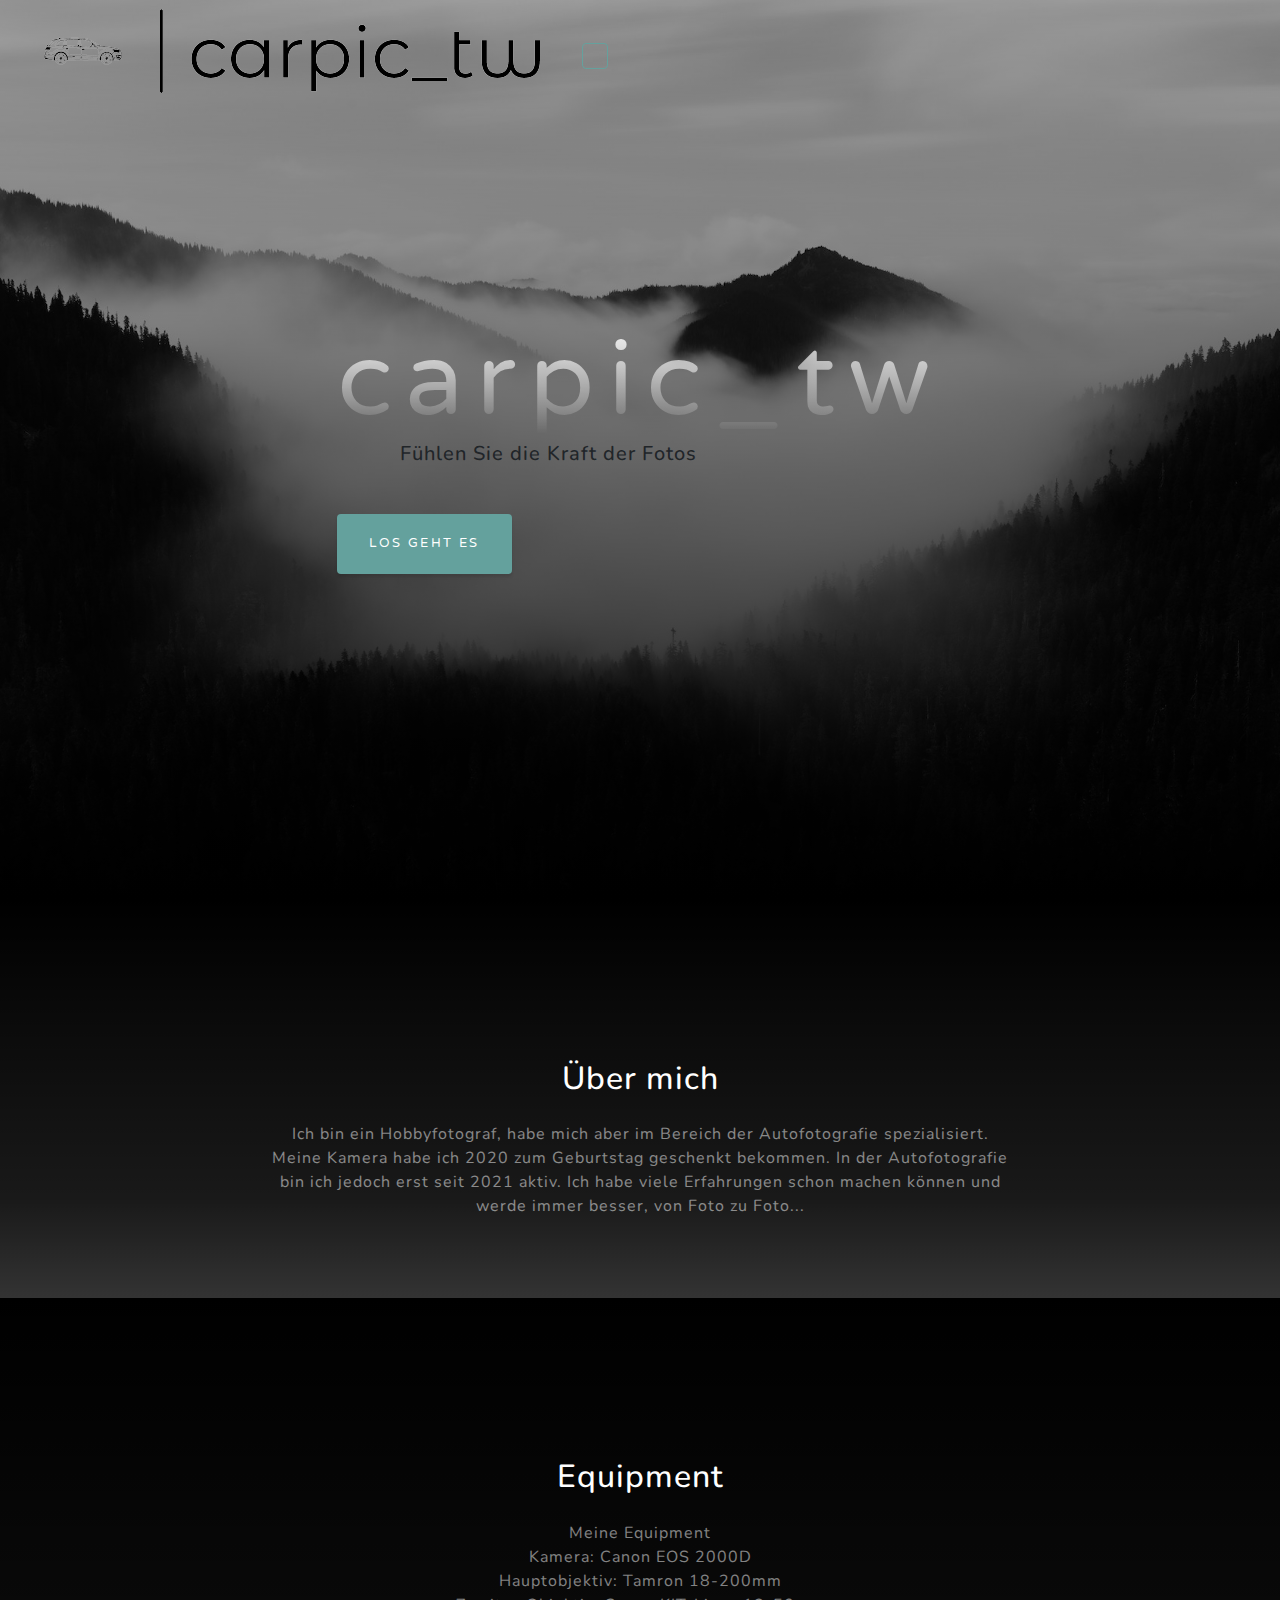
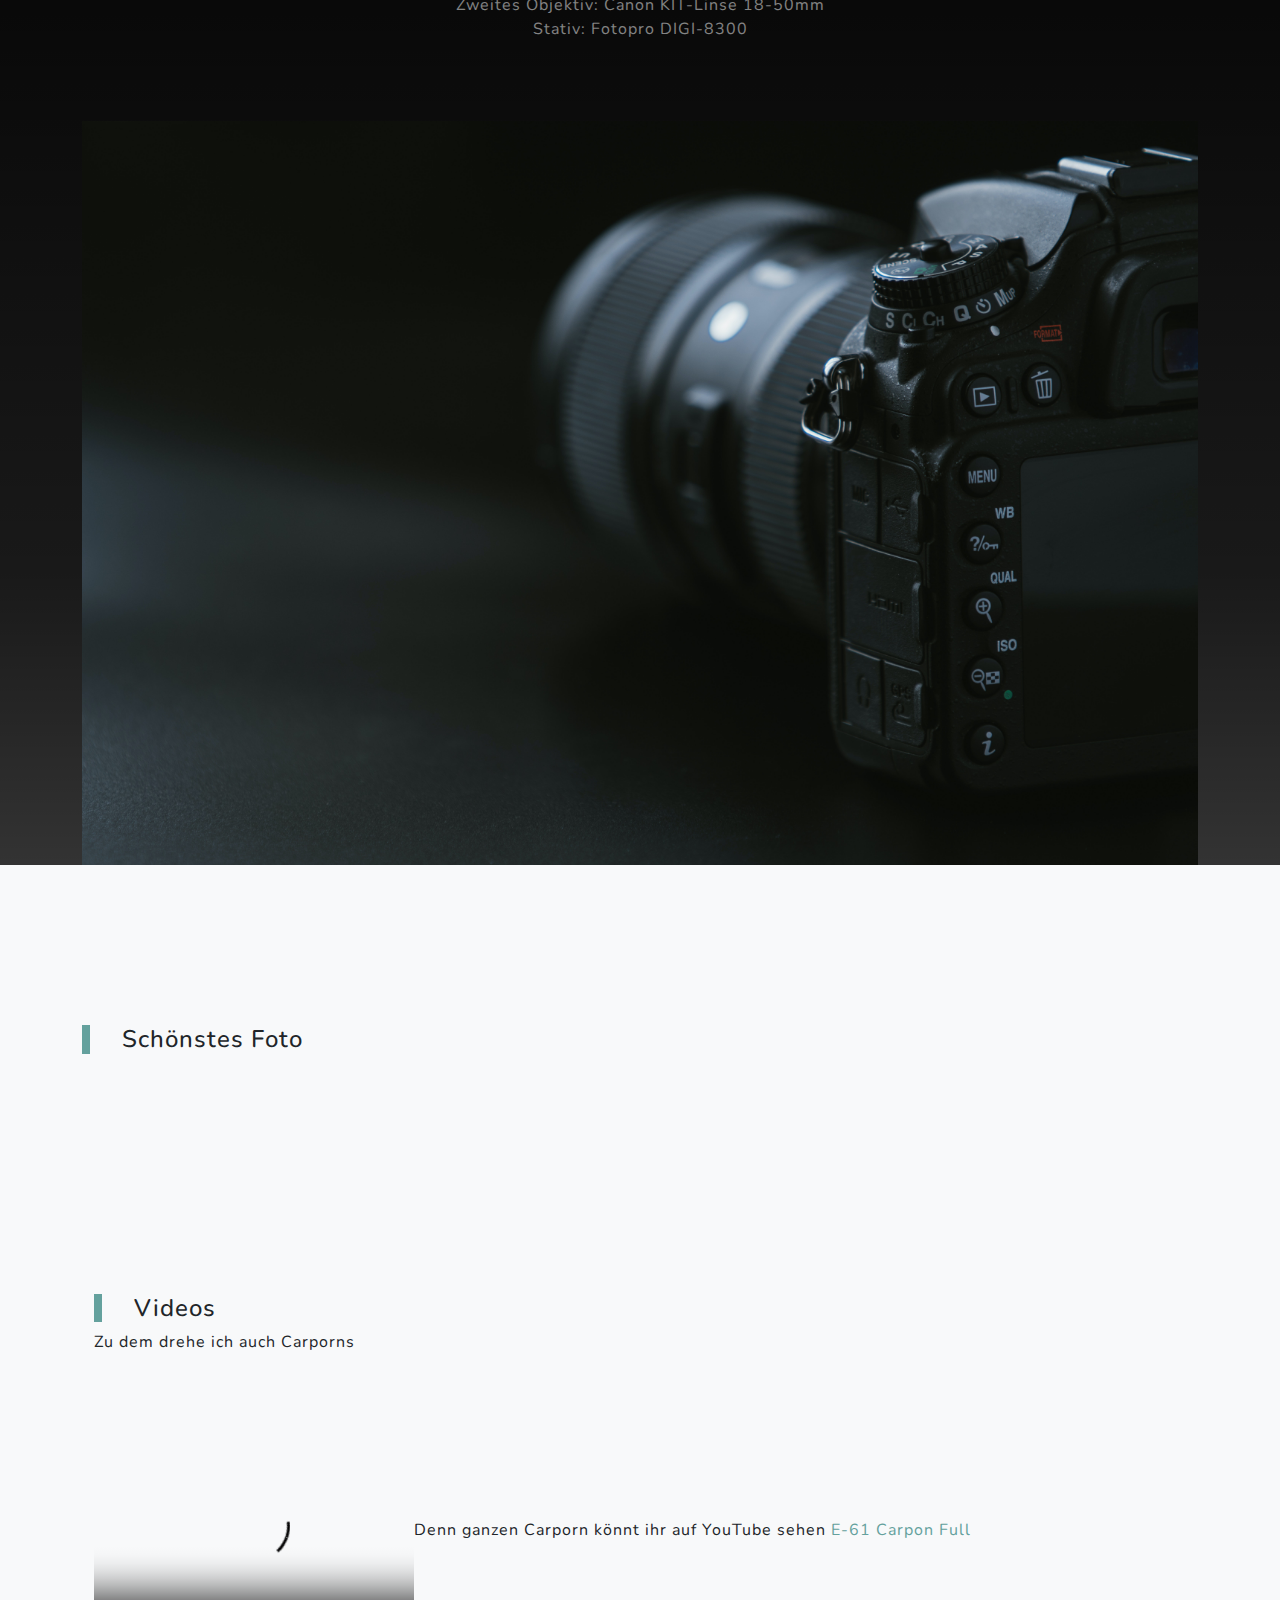
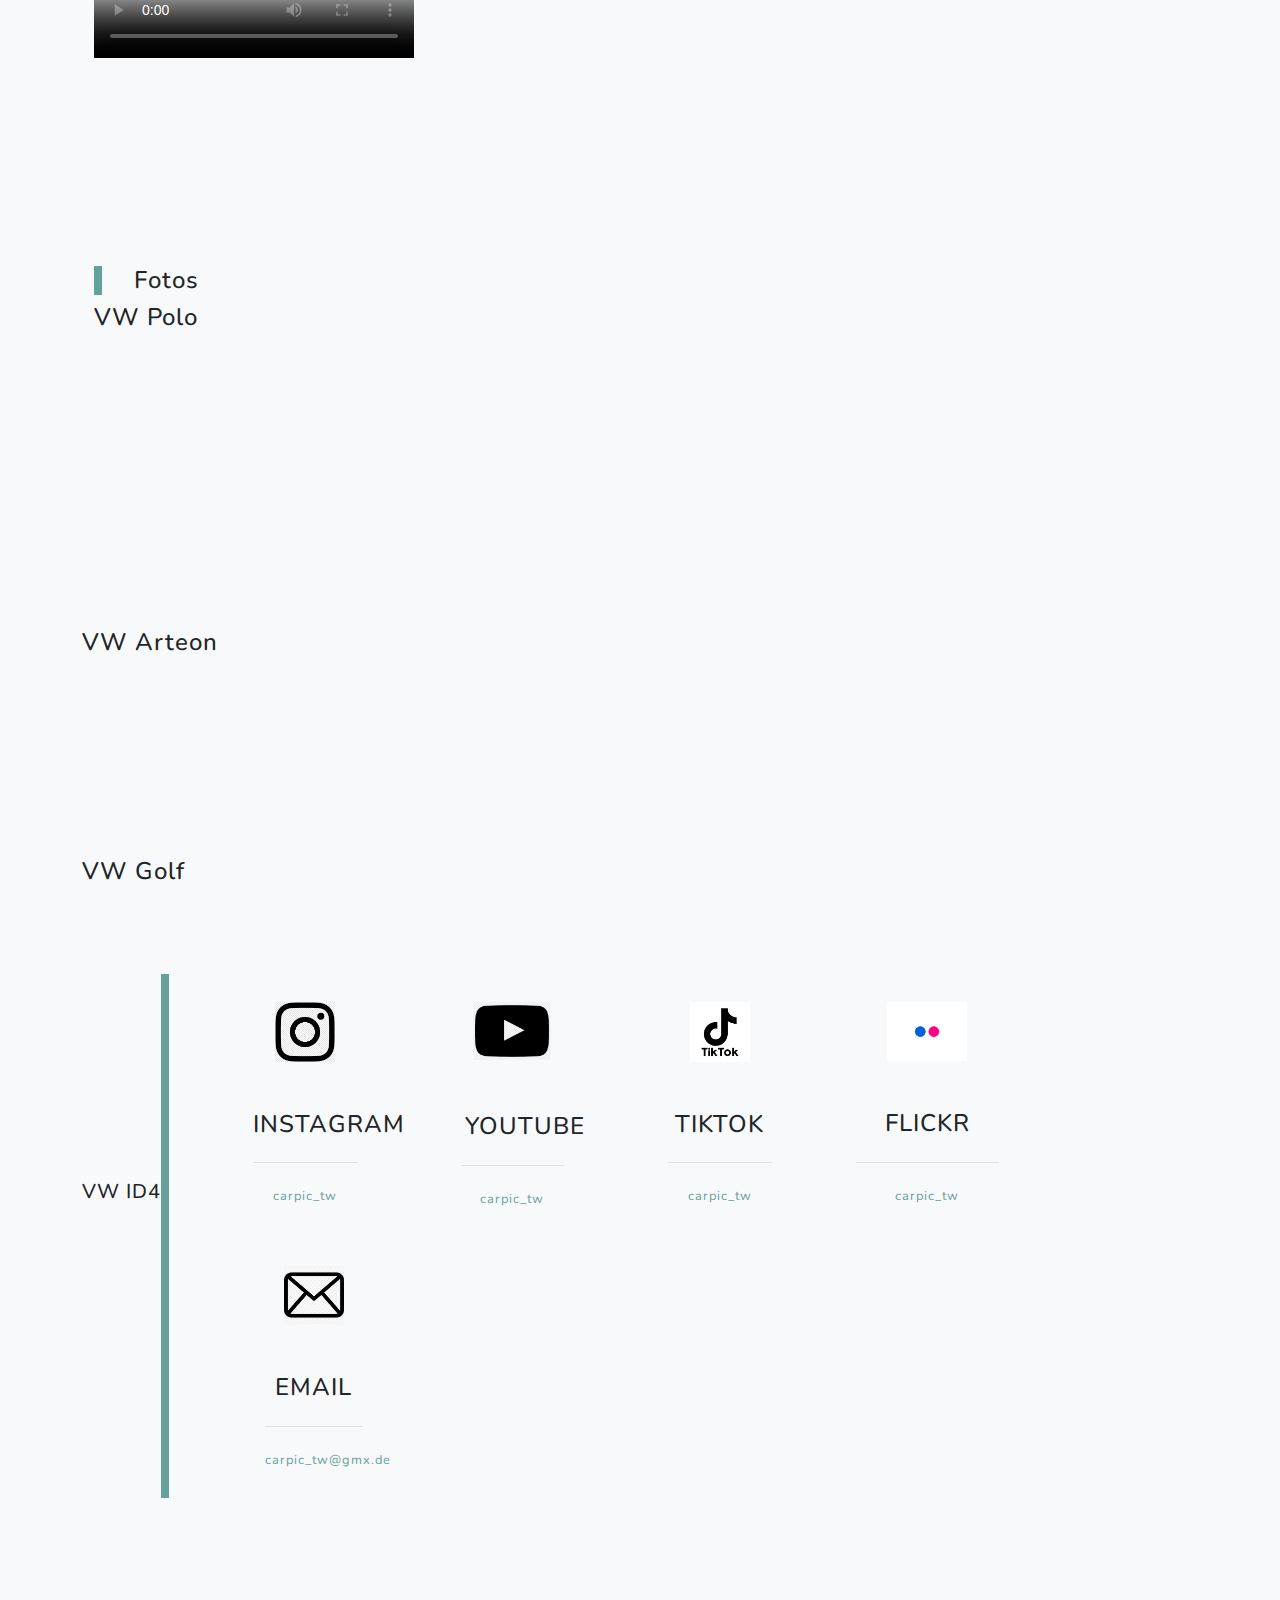
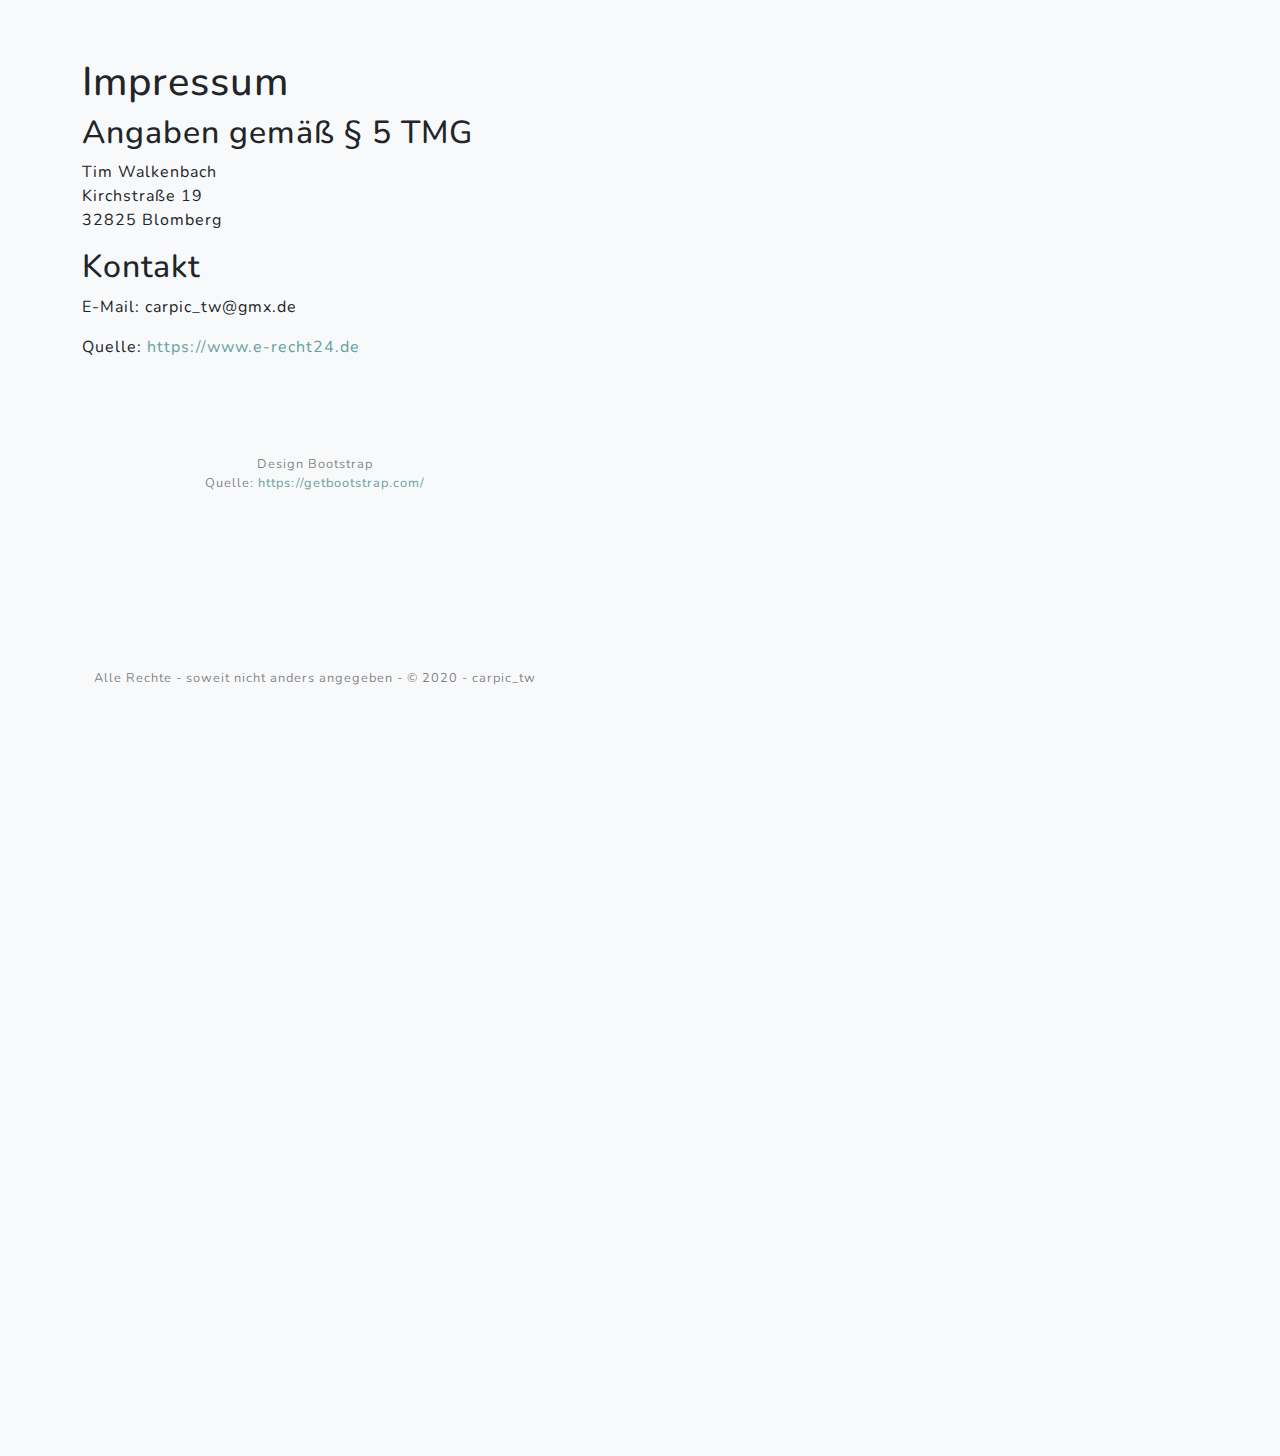
==== commit a6aec00b: "Update" ====
--- a/index.html
+++ b/index.html
@@ -11,22 +11,22 @@
         <title>carpic_tw</title>
        <meta name="google-site-verification" content="m0cuK0_I0bSVTz_LTF9MgBw2Im7ecbKIPnybiDhnDMs" />
         <!--<link rel="icon" type="image/x-icon" href="assets/img/favicon.ico" />-->
-        <link rel="apple-touch-icon" sizes="57x57" href="/assets/img/favion/apple-icon-57x57.png">
-        <link rel="apple-touch-icon" sizes="60x60" href="/assets/img/favion/apple-icon-60x60.png">
-        <link rel="apple-touch-icon" sizes="72x72" href="/assets/img/favion/apple-icon-72x72.png">
-        <link rel="apple-touch-icon" sizes="76x76" href="/assets/img/favion/apple-icon-76x76.png">
-        <link rel="apple-touch-icon" sizes="114x114" href="/assets/img/favion/apple-icon-114x114.png">
-        <link rel="apple-touch-icon" sizes="120x120" href="/assets/img/favion/apple-icon-120x120.png">
-        <link rel="apple-touch-icon" sizes="144x144" href="/assets/img/favion/apple-icon-144x144.png">
-        <link rel="apple-touch-icon" sizes="152x152" href="/assets/img/favion/apple-icon-152x152.png">
-        <link rel="apple-touch-icon" sizes="180x180" href="/assets/img/favion/apple-icon-180x180.png">
-        <link rel="icon" type="image/png" sizes="192x192"  href="/assets/img/favion/android-icon-192x192.png">
-        <link rel="icon" type="image/png" sizes="32x32" href="/assets/img/favion/favicon-32x32.png">
-        <link rel="icon" type="image/png" sizes="96x96" href="/assets/img/favion/favicon-96x96.png">
-        <link rel="icon" type="image/png" sizes="16x16" href="/assets/img/favion/favicon-16x16.png">
-        <link rel="manifest" href="manifest.json">
+        <link rel="apple-touch-icon" sizes="57x57" href="/apple-icon-57x57.png">
+        <link rel="apple-touch-icon" sizes="60x60" href="/apple-icon-60x60.png">
+        <link rel="apple-touch-icon" sizes="72x72" href="/apple-icon-72x72.png">
+        <link rel="apple-touch-icon" sizes="76x76" href="/apple-icon-76x76.png">
+        <link rel="apple-touch-icon" sizes="114x114" href="/apple-icon-114x114.png">
+        <link rel="apple-touch-icon" sizes="120x120" href="/apple-icon-120x120.png">
+        <link rel="apple-touch-icon" sizes="144x144" href="/apple-icon-144x144.png">
+        <link rel="apple-touch-icon" sizes="152x152" href="/apple-icon-152x152.png">
+        <link rel="apple-touch-icon" sizes="180x180" href="/apple-icon-180x180.png">
+        <link rel="icon" type="image/png" sizes="192x192"  href="/android-icon-192x192.png">
+        <link rel="icon" type="image/png" sizes="32x32" href="/favicon-32x32.png">
+        <link rel="icon" type="image/png" sizes="96x96" href="/favicon-96x96.png">
+        <link rel="icon" type="image/png" sizes="16x16" href="/favicon-16x16.png">
+        <link rel="manifest" href="/manifest.json">
         <meta name="msapplication-TileColor" content="#ffffff">
-        <meta name="msapplication-TileImage" content="/assets/img/favion/ms-icon-144x144.png">
+        <meta name="msapplication-TileImage" content="/ms-icon-144x144.png">
         <meta name="theme-color" content="#ffffff">
         <!-- Font Awesome icons (free version)-->
         <script src="https://use.fontawesome.com/releases/v5.15.1/js/all.js" crossorigin="anonymous"></script>
@@ -143,7 +143,7 @@
                             <h4>  Schönstes Foto </h4>
                         </div>
                     <div class="row align-items-center no-gutters mb-4 mb-lg-5">
-                        <div class="col-xl-8 col-lg-7"><img class="img-fluid mb-3 mb-lg-0" src="assets/img/cars/fiesta/IMG_0582%20(1).jpg" alt="" /></div>
+                        <div class="col-xl-8 col-lg-7"><img class="img-fluid mb-3 mb-lg-0" src="assets/img/cars/polo/_MG_0140.jpg" alt="" /></div>
                         <div class="col-xl-4 col-lg-5">
                     </div>
                 </div>
@@ -226,21 +226,31 @@
                         <h4> VW Polo </h4>
                     </div>
                 <div class="row align-items-center no-gutters mb-4 mb-lg-5">
-                    <div class="col-xl-8 col-lg-7"><img class="img-fluid mb-3 mb-lg-5" src="assets/img/cars/polo/IMG_0297.jpg" alt="" /></div>
-                    <div class="col-xl-8 col-lg-7"><img class="img-fluid mb-3 mb-lg-5" src="assets/img/cars/polo/IMG_0299.jpg" alt="" /></div>
-                    <div class="col-xl-8 col-lg-7"><img class="img-fluid mb-3 mb-lg-5" src="assets/img/cars/polo/IMG_0352.jpg" alt="" /></div>
-                    </div>
-                <h4> Ford Fiesta </h4>
-                     <div class="row align-items-center no-gutters mb-4 mb-lg-5">
-                    <div class="col-xl-8 col-lg-7"><img class="img-fluid mb-3 mb-lg-5" src="assets/img/cars/fiesta/IMG_0582%20(1).jpg" alt="" /></div>
-                    <div class="col-xl-8 col-lg-7"><img class="img-fluid mb-3 mb-lg-5" src="assets/img/cars/fiesta/IMG_0553.jpg" alt="" /></div>
-                    <div class="col-xl-8 col-lg-7"><img class="img-fluid mb-3 mb-lg-5" src="assets/img/cars/fiesta/IMG_0621.jpg" alt="" /></div>
-                    <div class="col-xl-8 col-lg-7"><img class="img-fluid mb-3 mb-lg-5" src="assets/img/cars/fiesta/IMG_0620.jpg" alt="" /></div>
-                    </div>
-                <h4> BMW E-61 </h4>
+                    <div class="col-xl-8 col-lg-7"><img class="img-fluid mb-3 mb-lg-5" src="assets/img/cars/polo/_MG_0140.jpg" alt="" /></div>
+                    <div class="col-xl-8 col-lg-7"><img class="img-fluid mb-3 mb-lg-5" src="assets/img/cars/polo/_MG_0064-2.jpg" alt="" /></div>
+                    <div class="col-xl-8 col-lg-7"><img class="img-fluid mb-3 mb-lg-5" src="assets/img/cars/polo/_MG_0088.jpg" alt="" /></div>
+                    <div class="col-xl-8 col-lg-7"><img class="img-fluid mb-3 mb-lg-5" src="assets/img/cars/polo/_MG_0221.jpg" alt="" /></div>
+                    <div class="col-xl-8 col-lg-7"><img class="img-fluid mb-3 mb-lg-5" src="assets/img/cars/polo/_MG_0223.jpg" alt="" /></div>
+                    </div>
+                <h4> VW Arteon </h4>
                     <div class="row align-items-center no-gutters mb-4 mb-lg-5">
-                    <div class="col-xl-8 col-lg-7"><img class="img-fluid mb-3 mb-lg-5" src="assets/img/cars/e-61/_MG_0737.jpg" alt="" /></div>
-                    <div class="col-xl-8 col-lg-7"><img class="img-fluid mb-3 mb-lg-5" src="assets/img/cars/e-61/_MG_0709.jpg" alt="" /></div>
+                    <div class="col-xl-8 col-lg-7"><img class="img-fluid mb-3 mb-lg-5" src="assets/img/cars/Arteon/_MG_0284.jpg" alt="" /></div>
+                    <div class="col-xl-8 col-lg-7"><img class="img-fluid mb-3 mb-lg-5" src="assets/img/cars/Arteon/_MG_0099.jpg" alt="" /></div>
+                    <div class="col-xl-8 col-lg-7"><img class="img-fluid mb-3 mb-lg-5" src="assets/img/cars/Arteon/_MG_0291.jpg" alt="" /></div>
+                    </div>
+                <h4> VW Golf </h4>
+                    <div class="row align-items-center no-gutters mb-4 mb-lg-5">
+                    <div class="row align-items-center no-gutters mb-4 mb-lg-5">
+                    <div class="col-xl-8 col-lg-7"><img class="img-fluid mb-3 mb-lg-5" src="assets/img/cars/Golf/_MG_0318.jpg" alt="" /></div>
+                    <div class="col-xl-8 col-lg-7"><img class="img-fluid mb-3 mb-lg-5" src="assets/img/cars/Golf/_MG_0030.jpg" alt="" /></div>
+                    <div class="col-xl-8 col-lg-7"><img class="img-fluid mb-3 mb-lg-5" src="assets/img/cars/Golf/_MG_0047.jpg" alt="" /></div>
+                    <div class="col-xl-8 col-lg-7"><img class="img-fluid mb-3 mb-lg-5" src="assets/img/cars/Golf/_MG_0236.jpg" alt="" /></div>
+                    </div>
+                <h5> VW ID4 </h5>
+                    <div class="row align-items-center no-gutters mb-4 mb-lg-5">
+                    <div class="col-xl-8 col-lg-7"><img class="img-fluid mb-3 mb-lg-5" src="assets/img/cars/ID4/_MG_0010.jpg" alt="" /></div>
+                    <div class="col-xl-8 col-lg-7"><img class="img-fluid mb-3 mb-lg-5" src="assets/img/cars/ID4/_MG_0018.jpg" alt="" /></div>
+                    </div>
                     <!--<div class="col-xl-8 col-lg-7"><img class="img-fluid mb-3 mb-lg-5" src="assets/img/cars/IMG_0267.jpg" alt="" /></div>
                     <!--<div class="col-xl-8 col-lg-7"><img class="img-fluid mb-3 mb-lg-5" src="assets/img/cars/IMG_0043.jpg" alt="" /></div>
                     <div class="col-xl-8 col-lg-7"><img class="img-fluid mb-3 mb-lg-5" src="assets/img/cars/photo_2021-04-02_11-09-43.jpg" alt="" /></div>
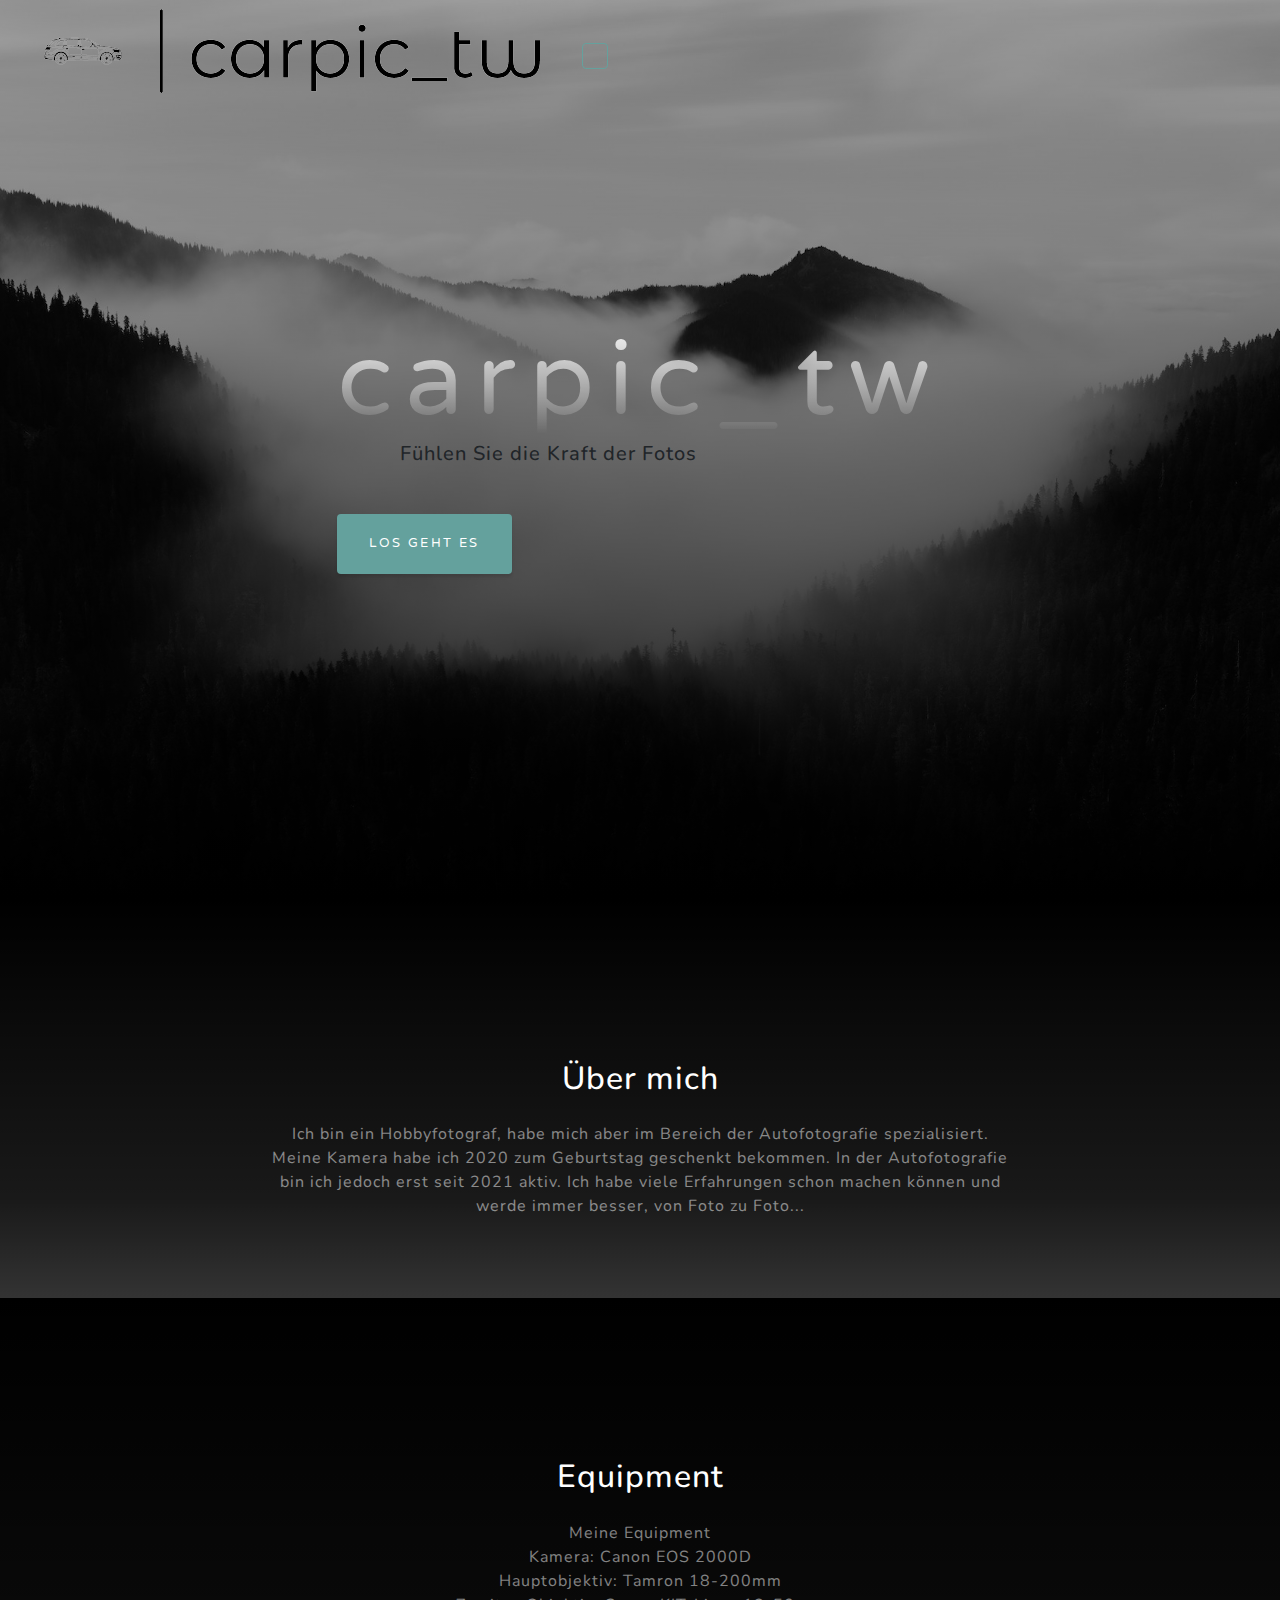
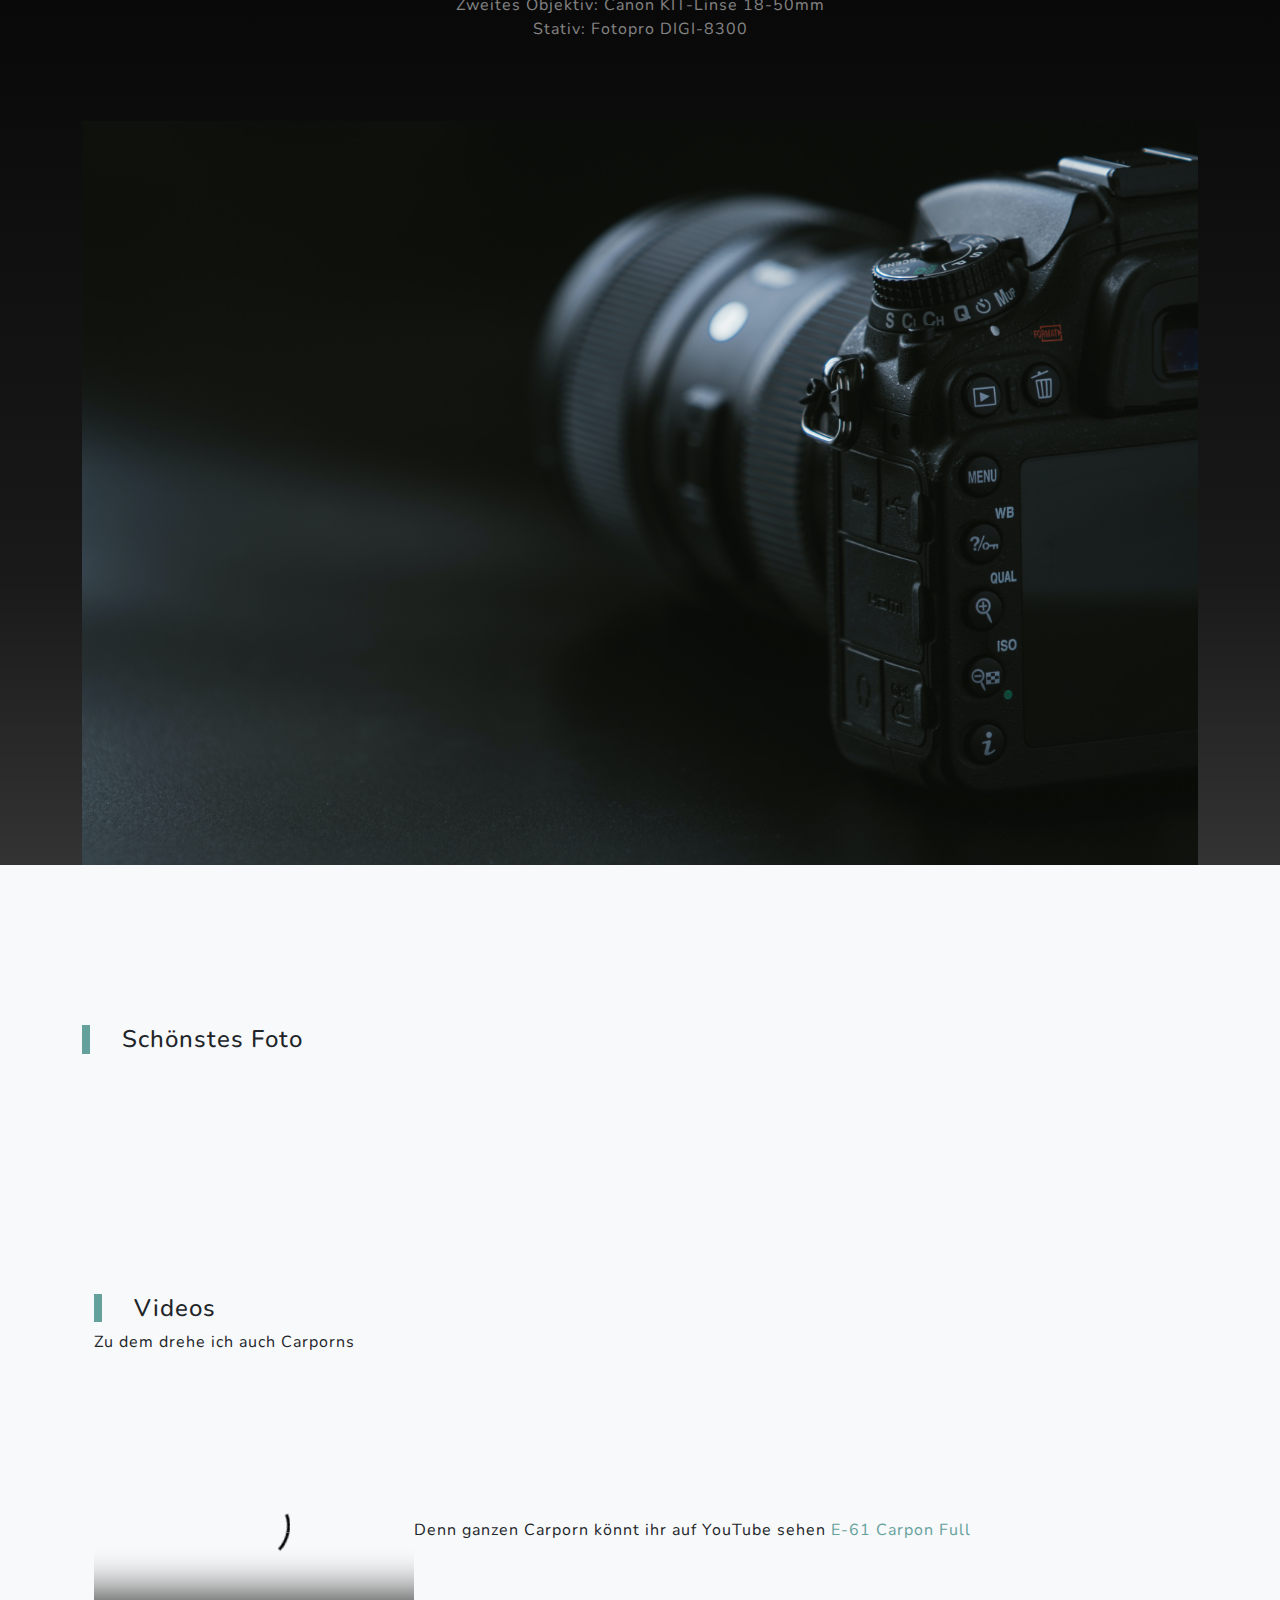
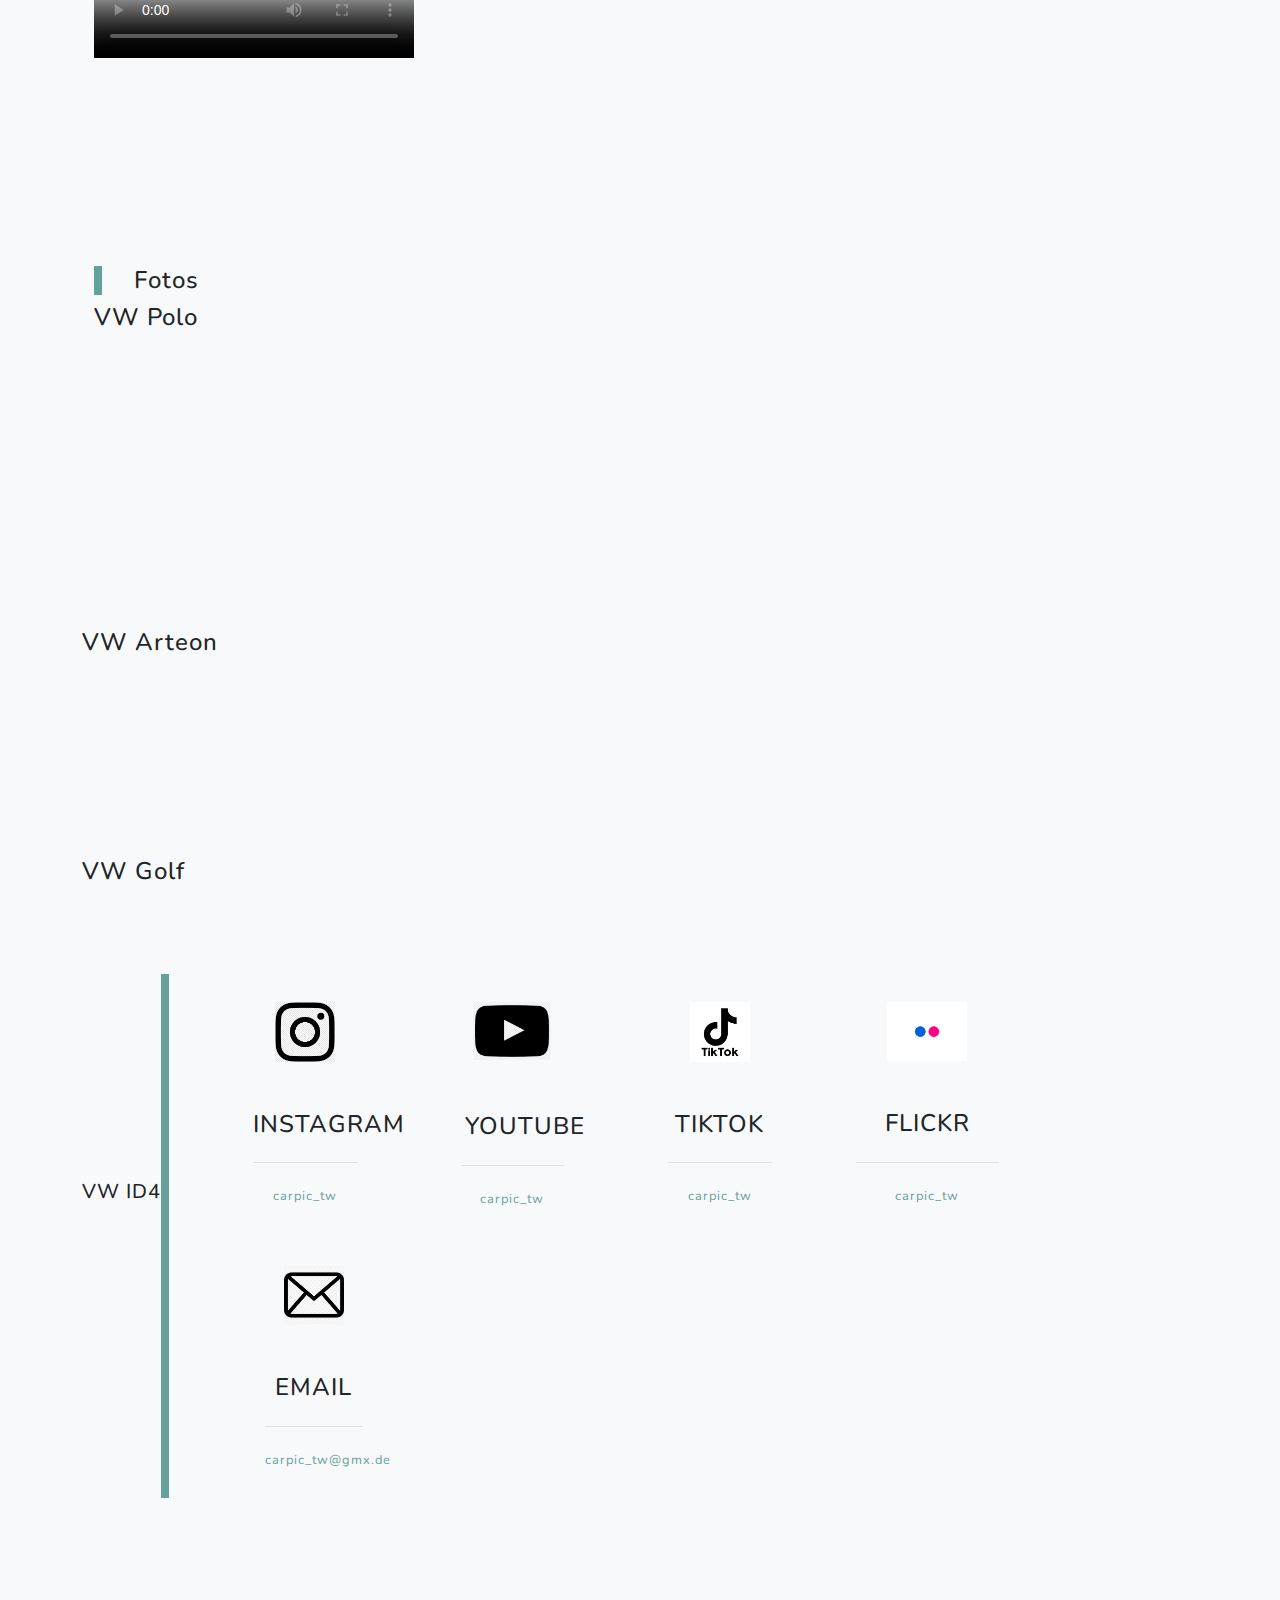
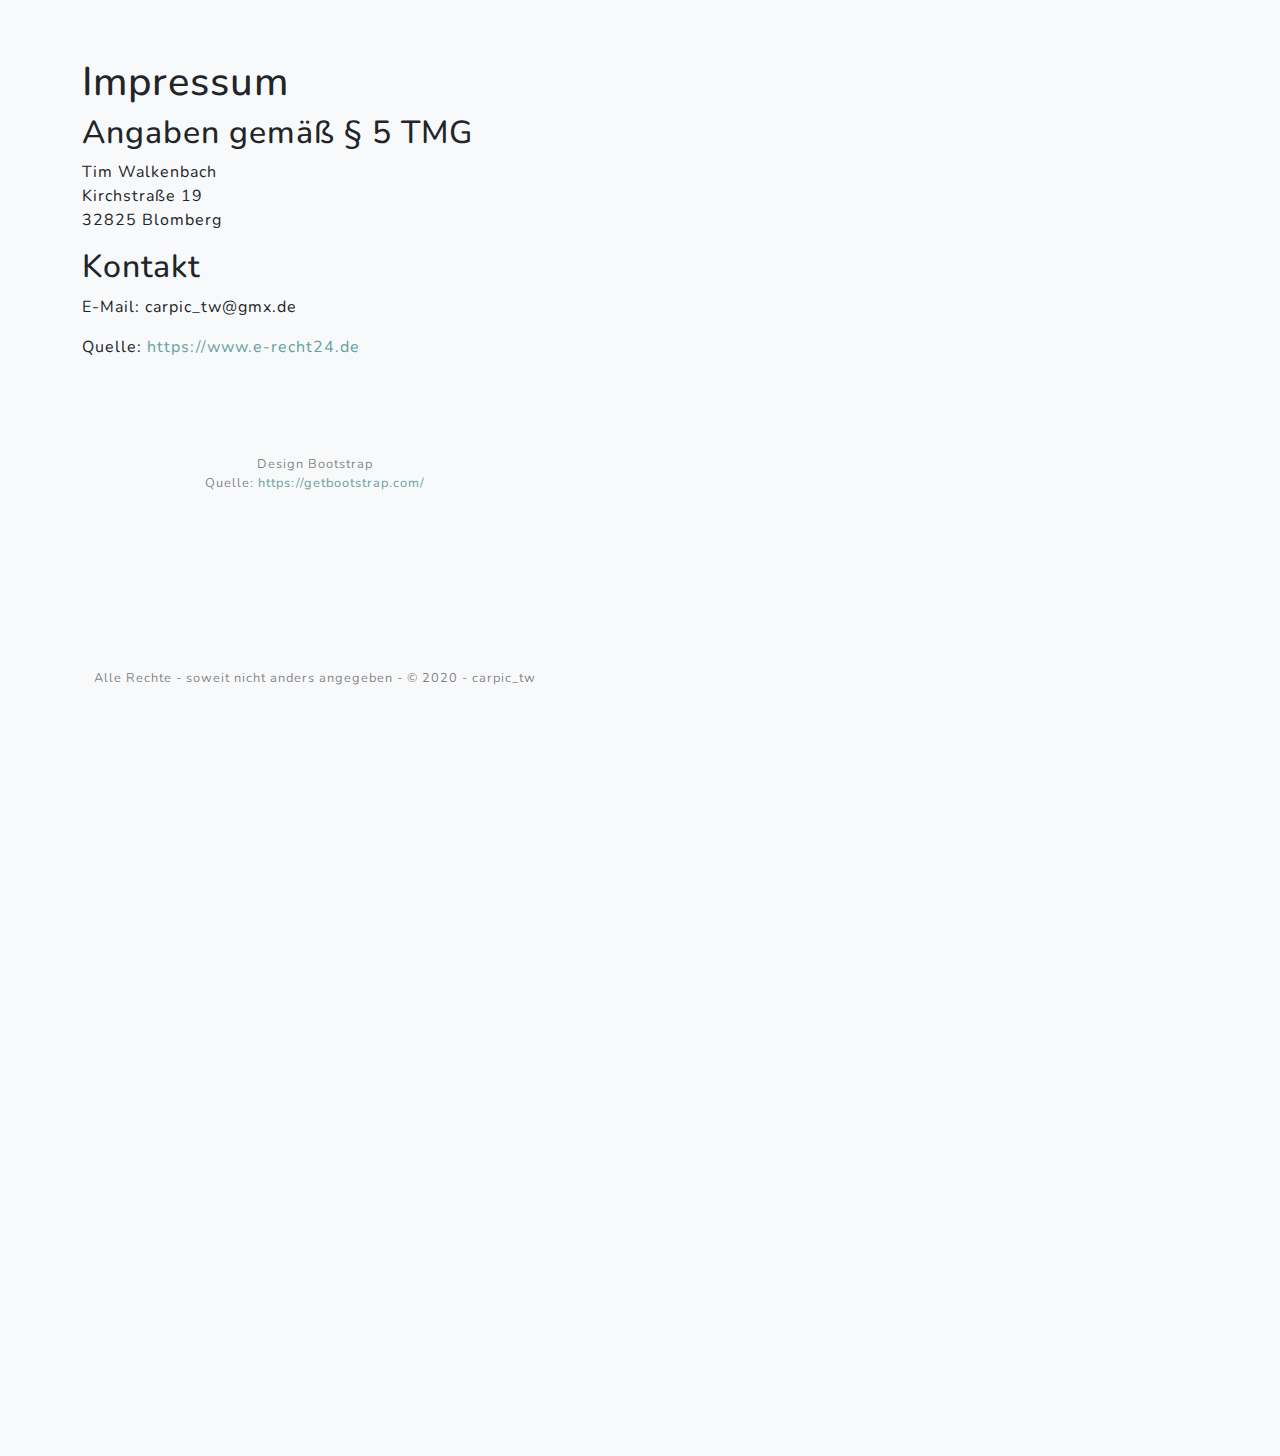
==== commit f2f61c41: "Update index.html" ====
--- a/index.html
+++ b/index.html
@@ -223,7 +223,7 @@
                     <div class="featured-text text-center text-lg-left">  
                         <h4> Fotos </h4>
                     </div>
-                        <h4> VW Polo </h4>
+                    <h4> VW Polo </h4>
                     </div>
                 <div class="row align-items-center no-gutters mb-4 mb-lg-5">
                     <div class="col-xl-8 col-lg-7"><img class="img-fluid mb-3 mb-lg-5" src="assets/img/cars/polo/_MG_0140.jpg" alt="" /></div>
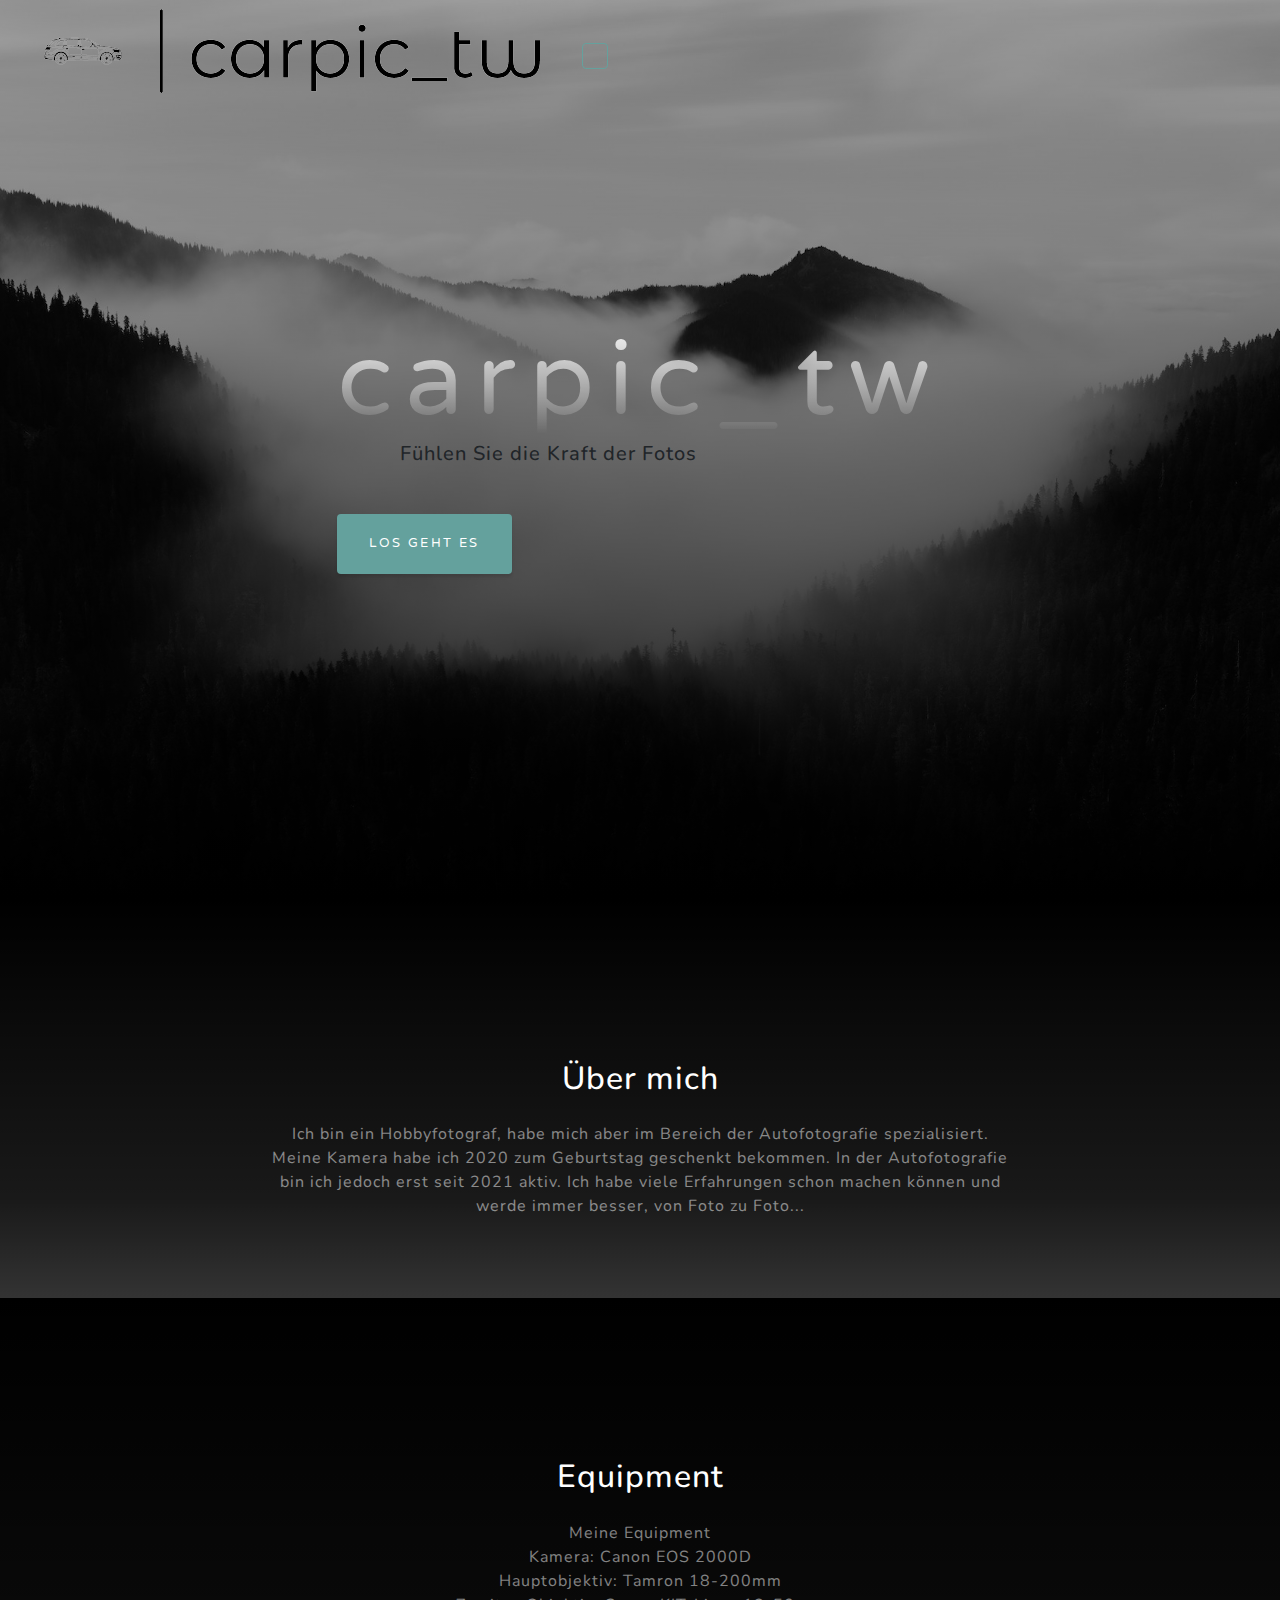
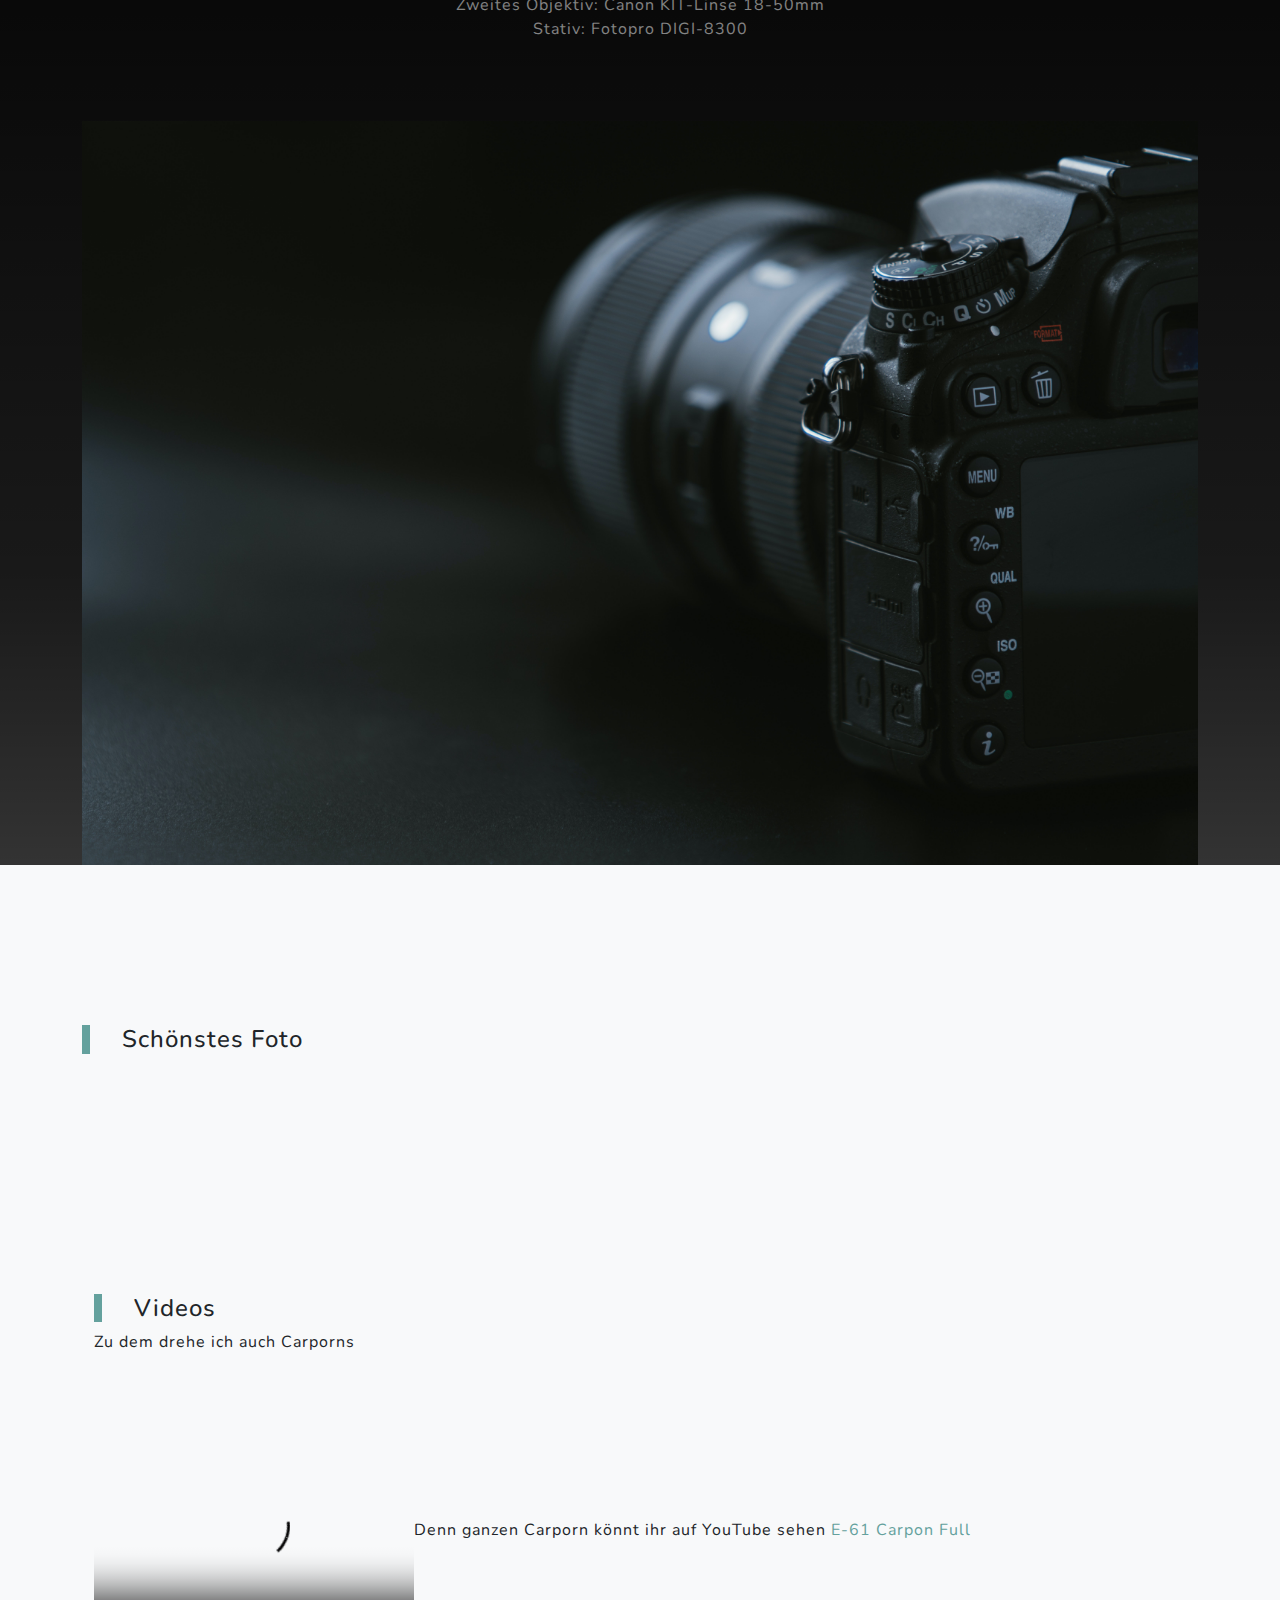
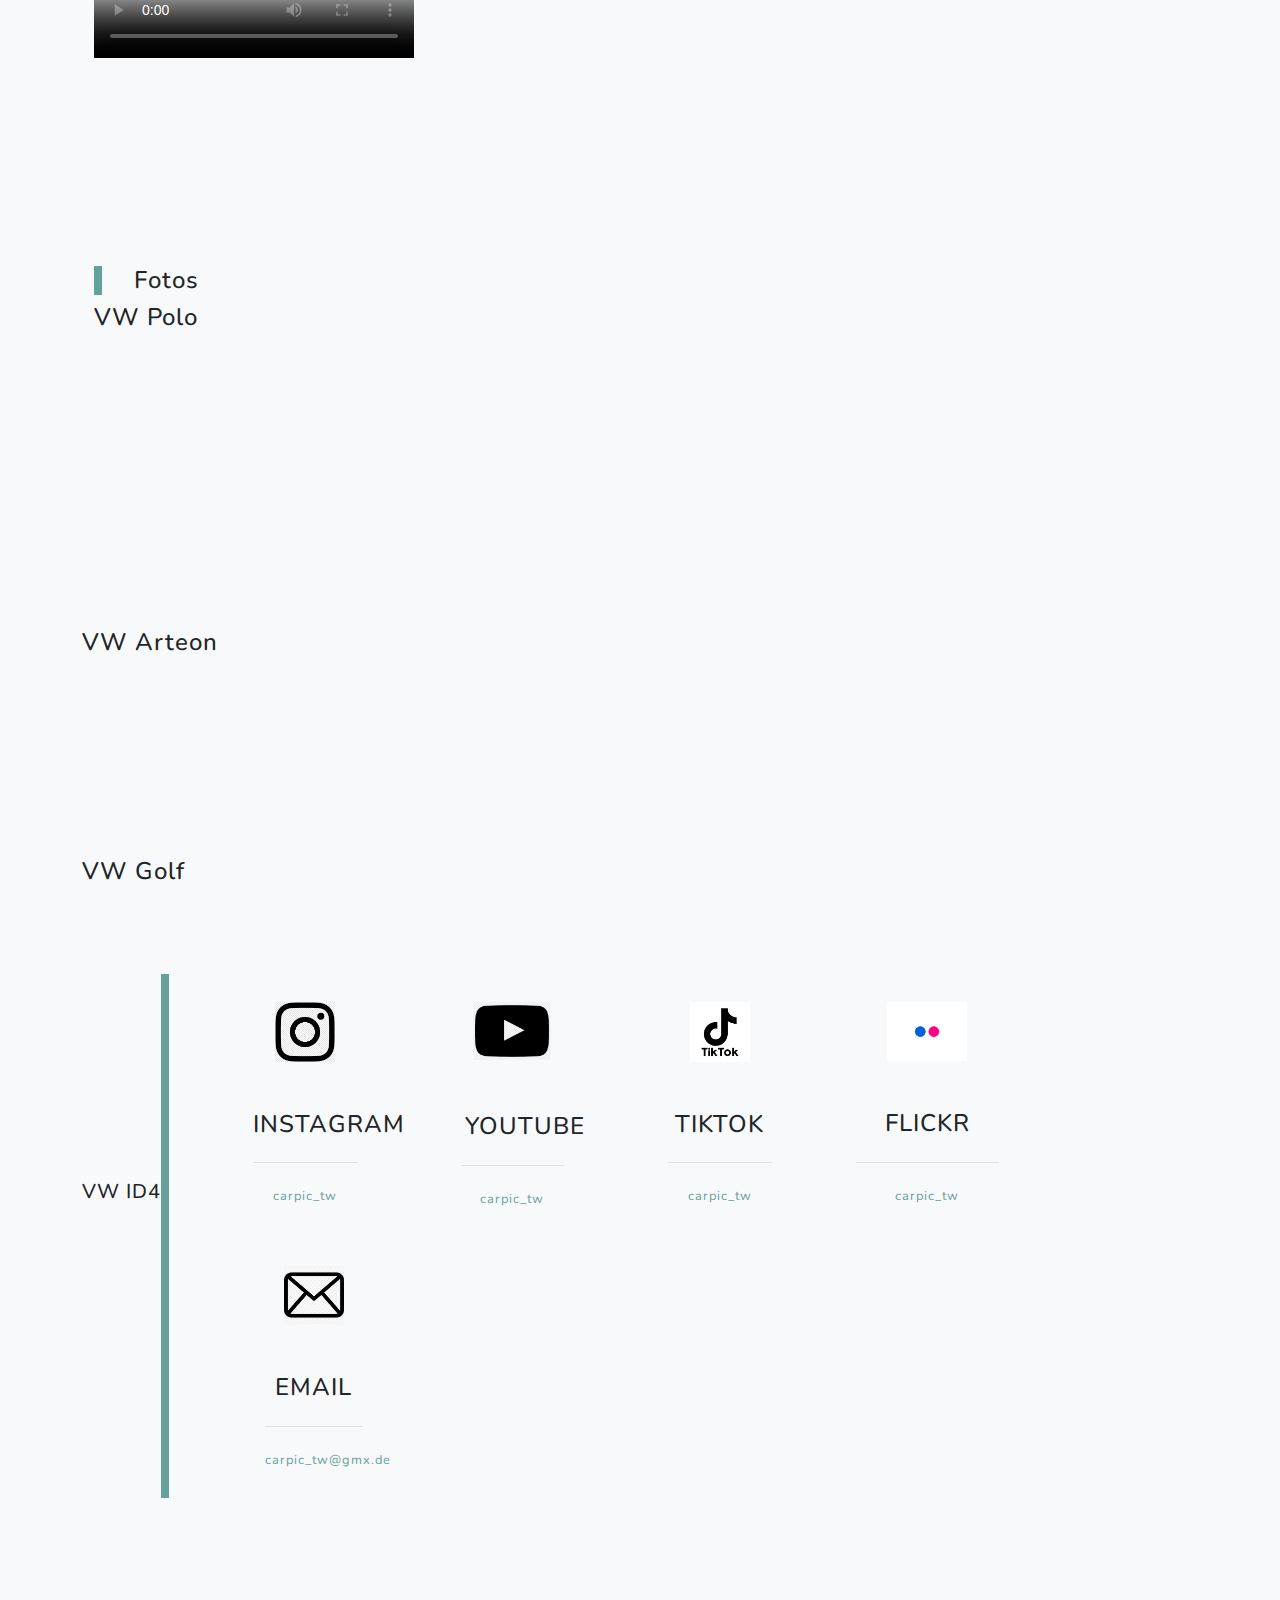
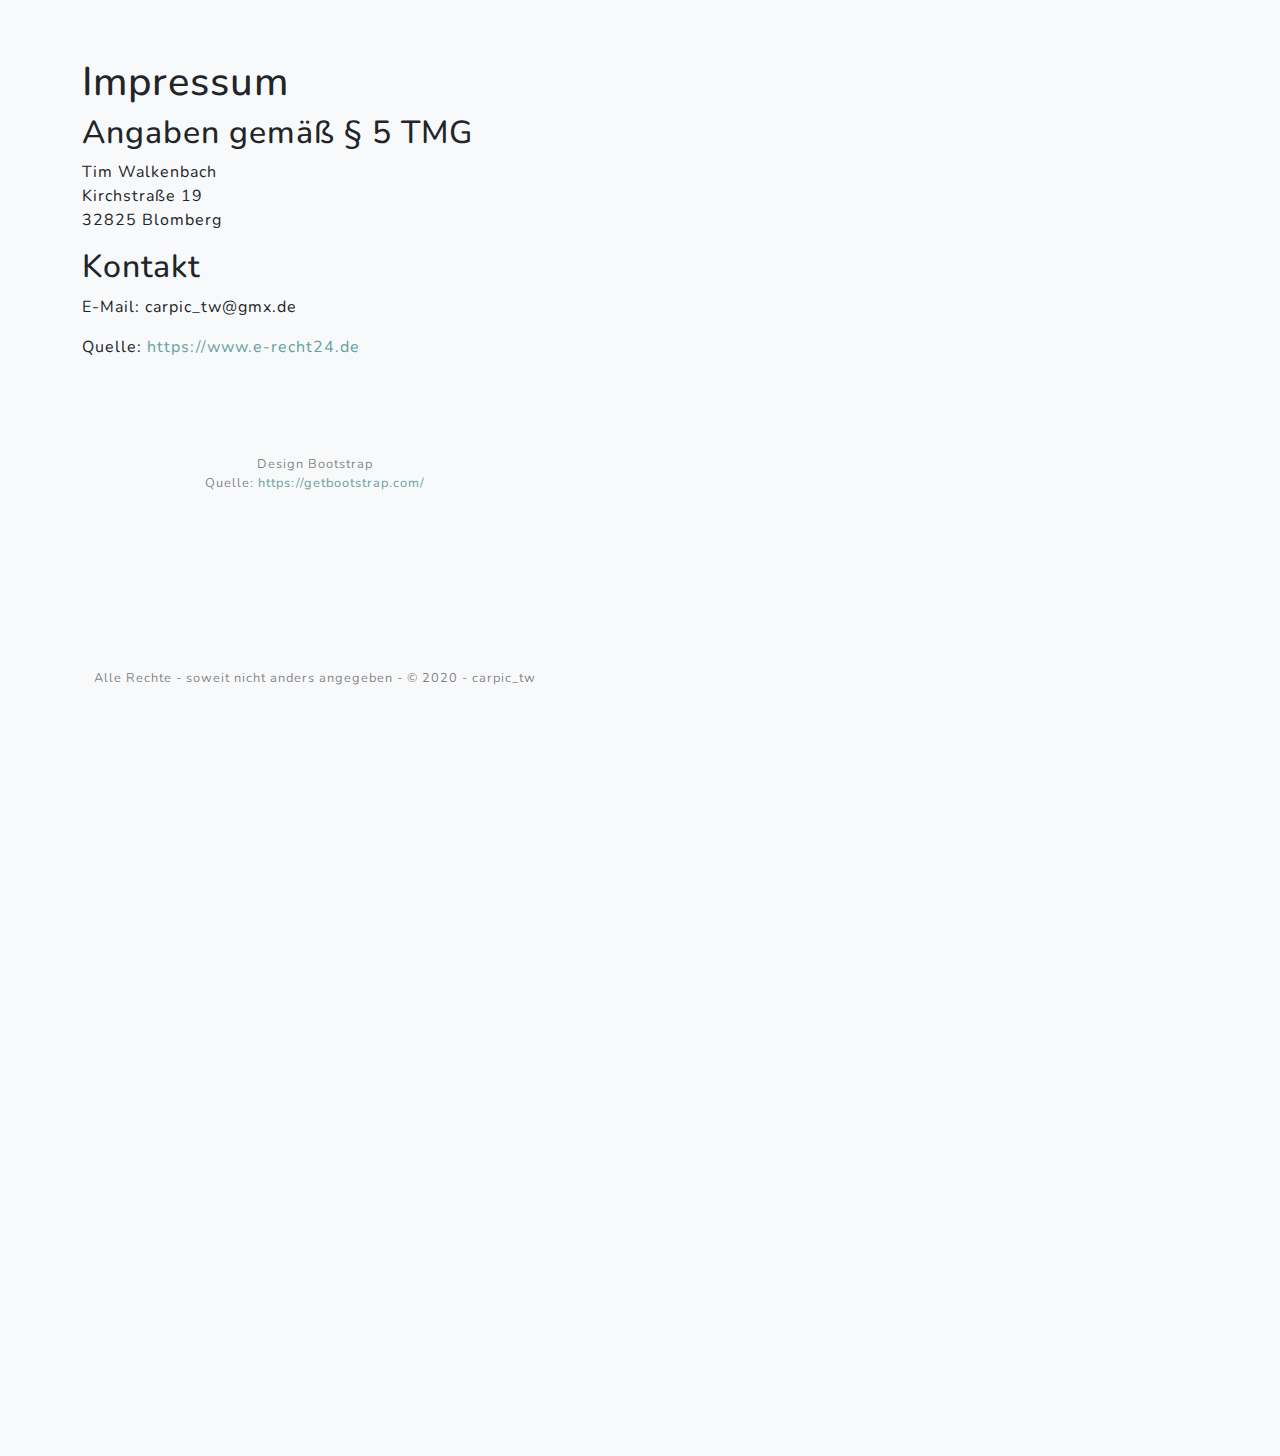
==== commit ca0de0fe: "Update index.html" ====
--- a/index.html
+++ b/index.html
@@ -68,7 +68,7 @@
                         <li class="nav-item"><a class="nav-link js-scroll-trigger" href="#Contact">Kontakt</a></li>
                     </ul>
                 </div>
-            </div>
+            </ul>
         </nav>
         <!-- Masthead-->
         <header class="masthead">
@@ -430,6 +430,8 @@
                     <a class="mx-2" href="#!"><i class="fab fa-github"></i></a>
                 </div>-->
             </div>
+            </div>
+                        
         </section>
 <!--Impressum--> 
     <section class="projects-section bg-light" id="Impressum">
@@ -457,5 +459,11 @@
         <script src="https://cdnjs.cloudflare.com/ajax/libs/jquery-easing/1.4.1/jquery.easing.min.js"></script>
         <!-- Core theme JS-->
         <script src="js/scripts.js"></script>
+        </section>
+        </div>
+        </section>
+                </section>
+            </div>
+        </section>
     </body>
 </html>
